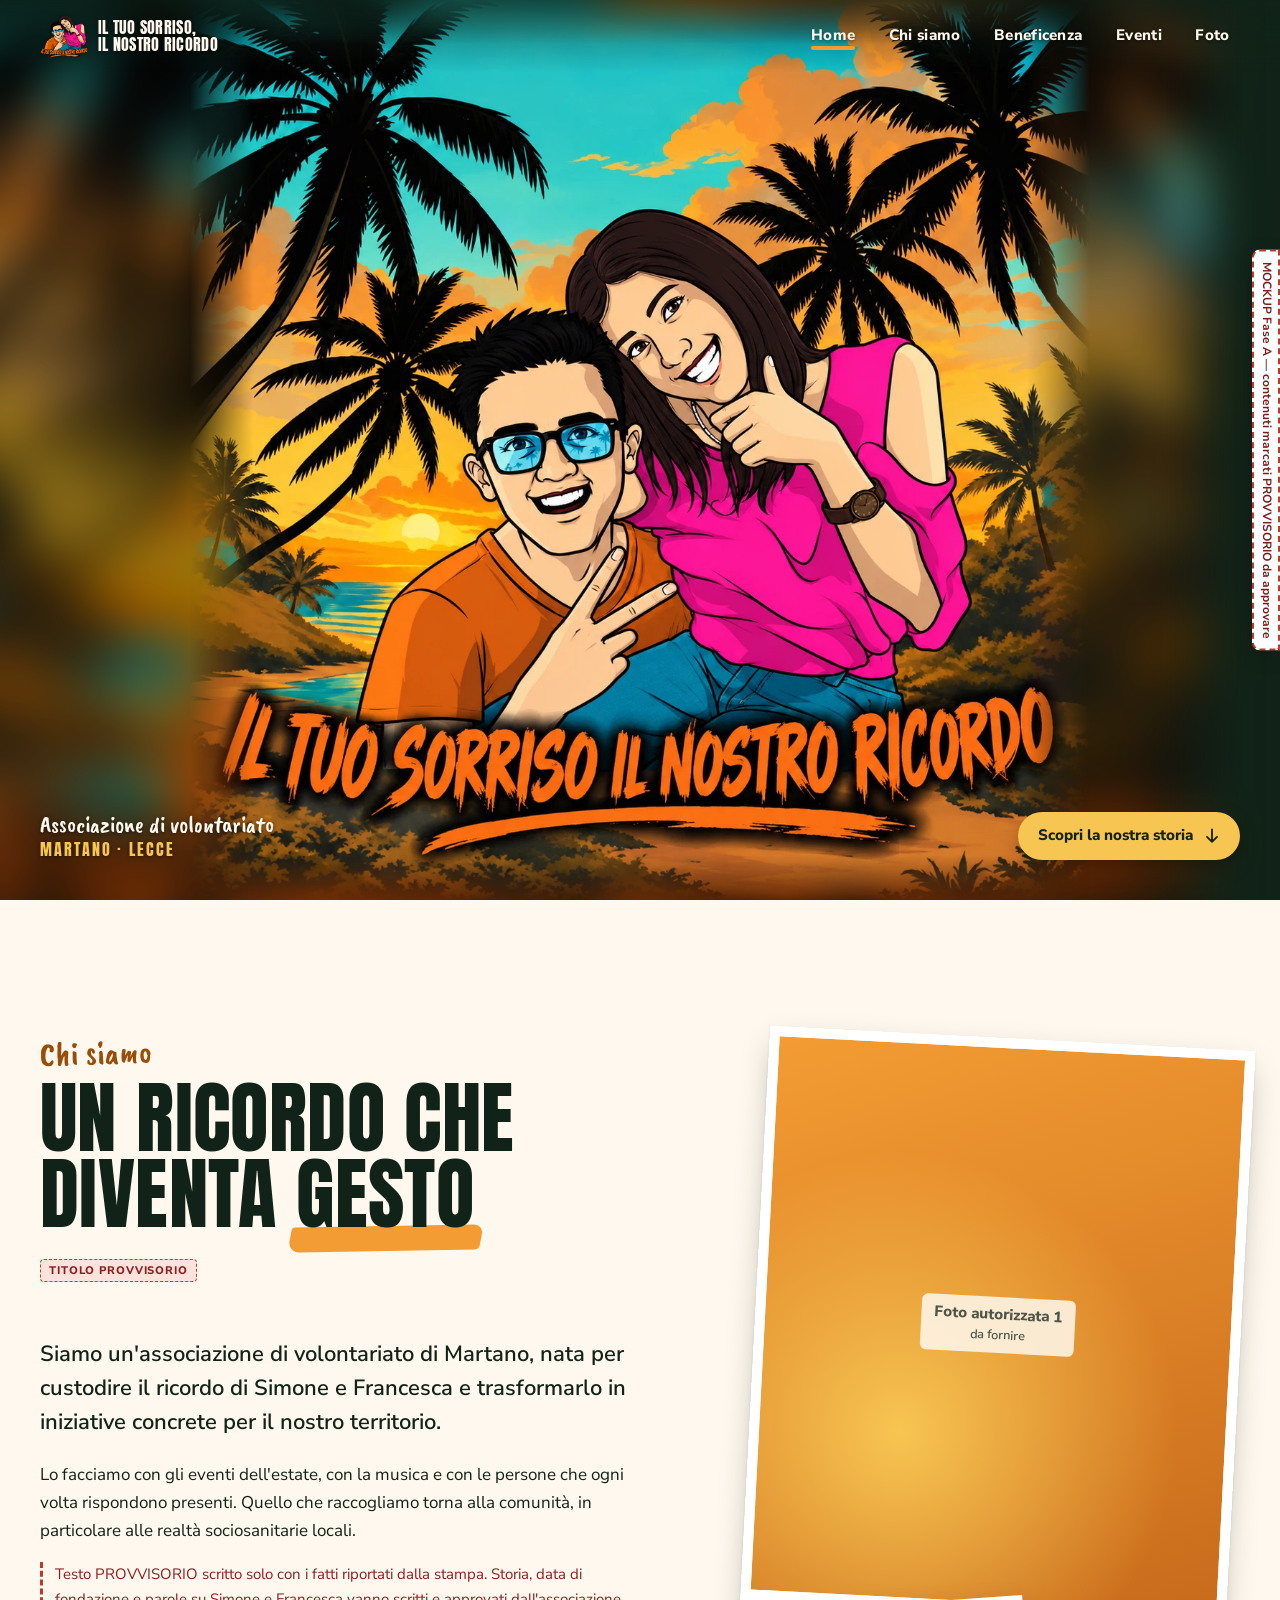
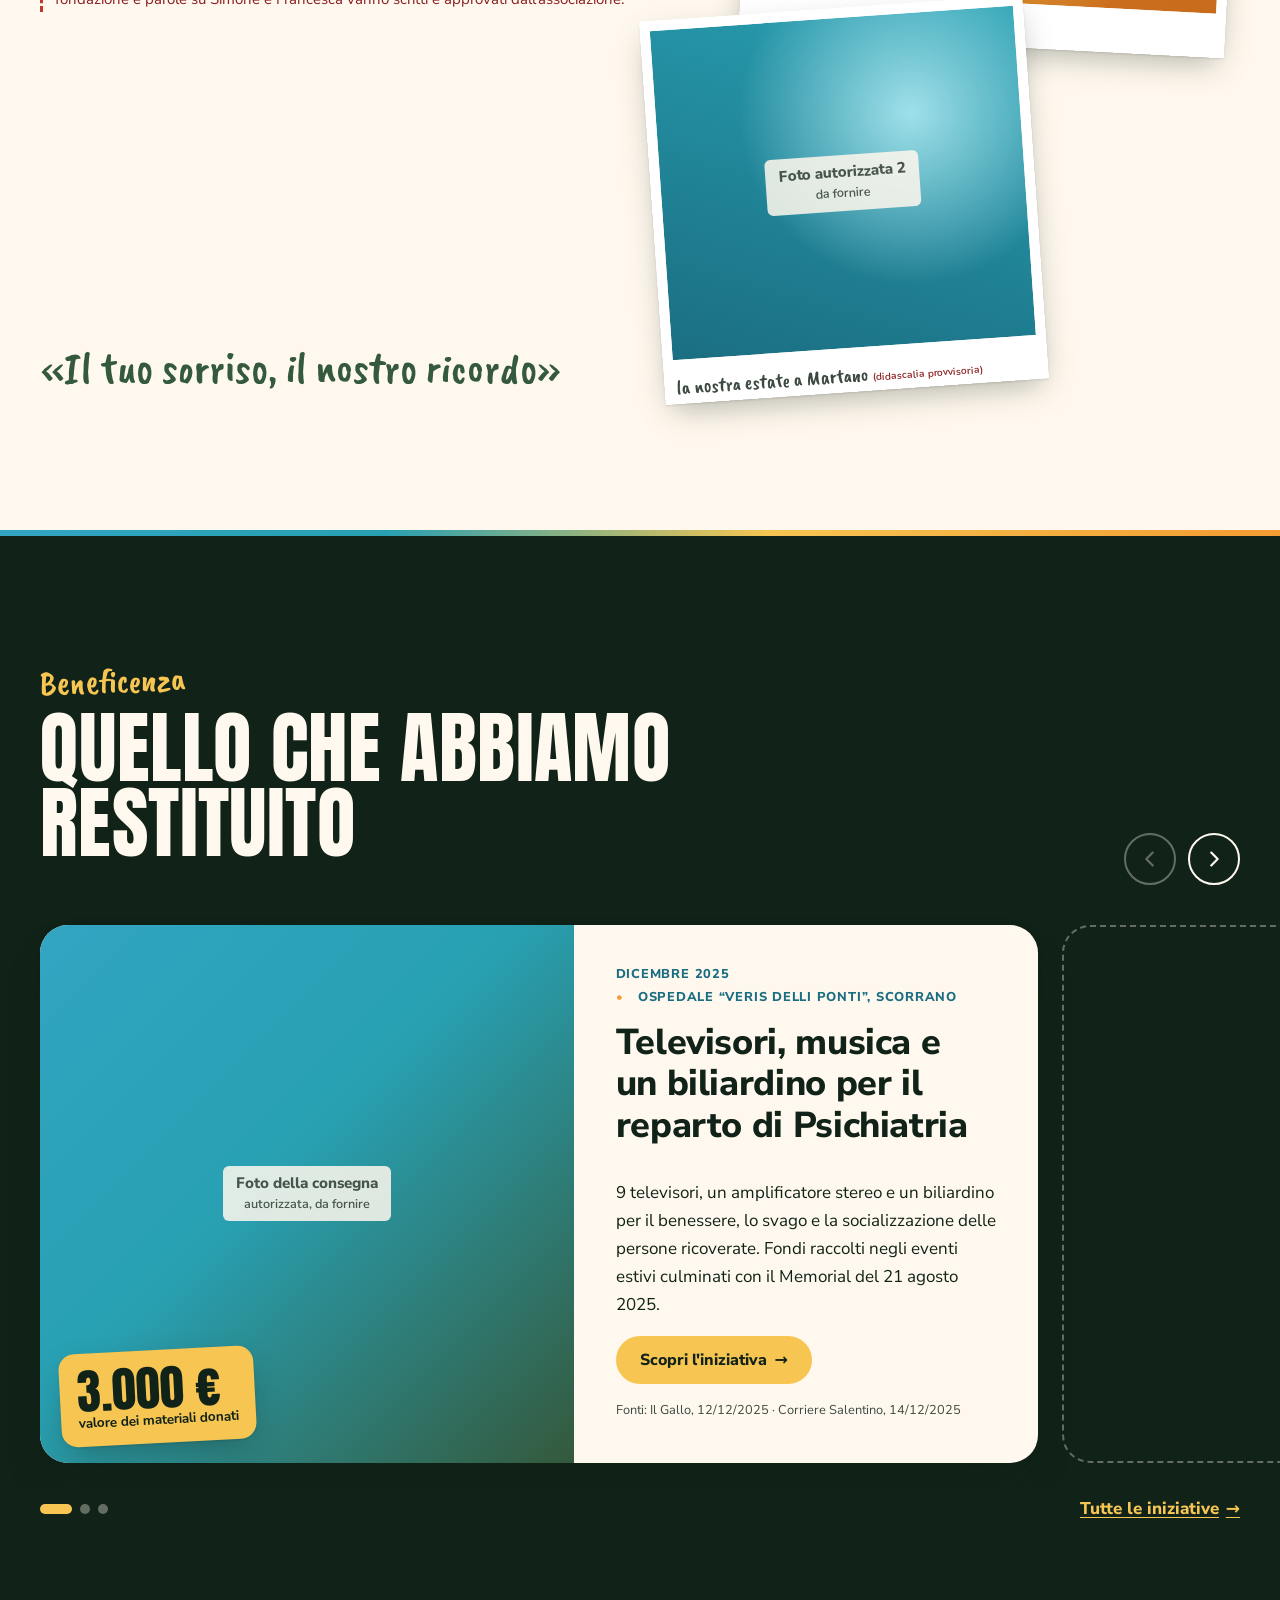
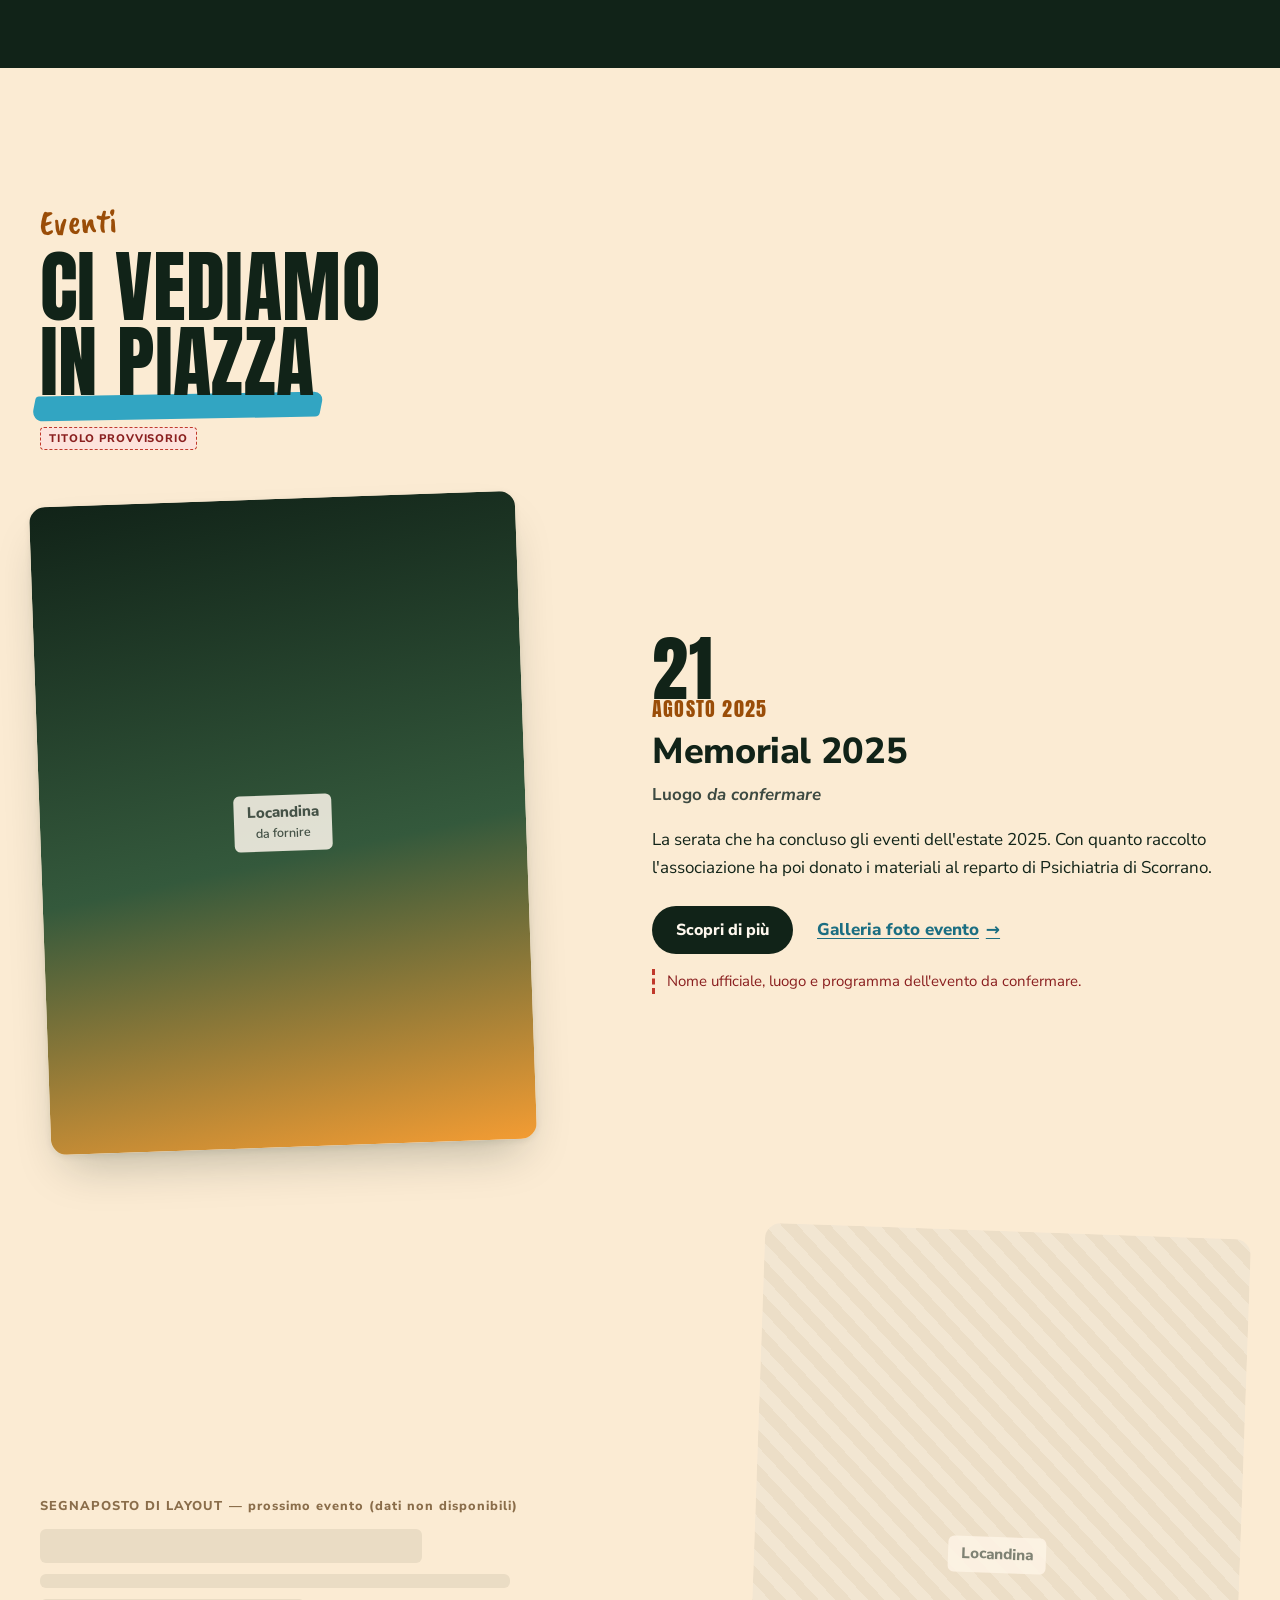
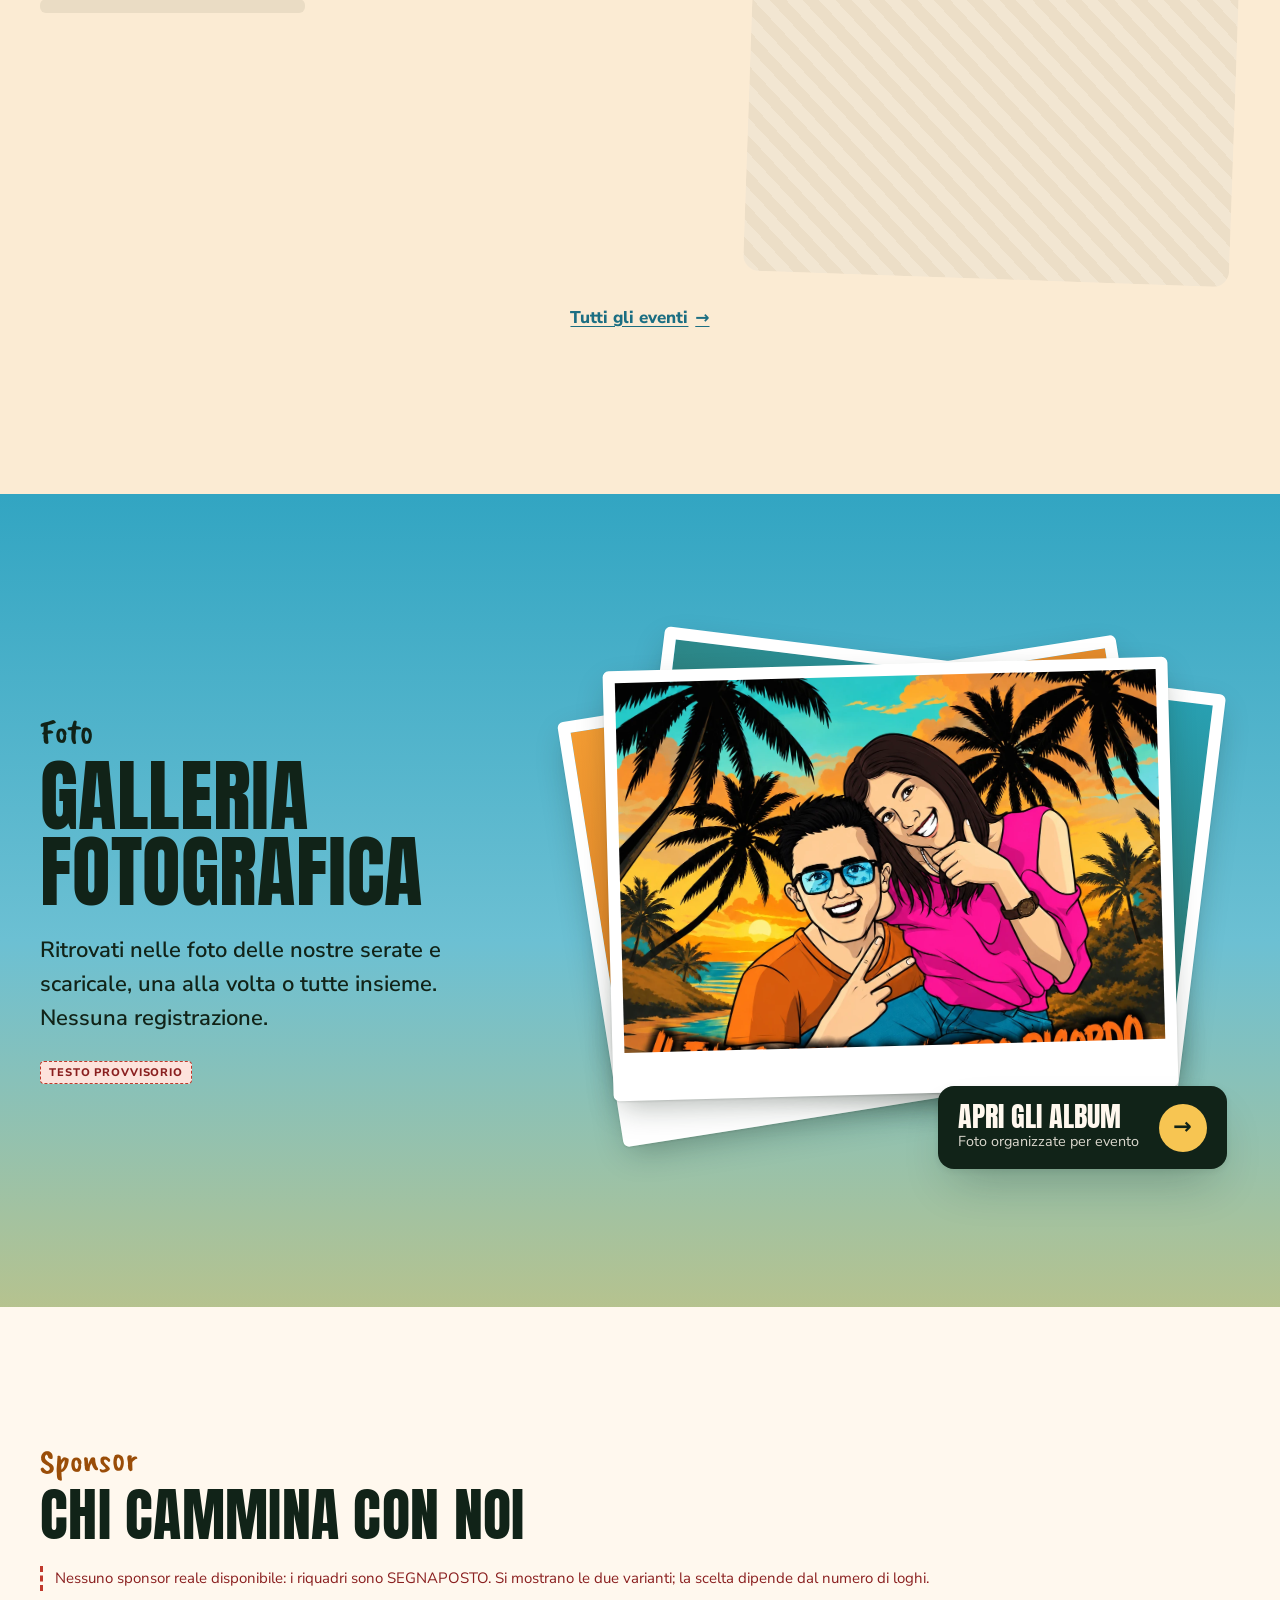
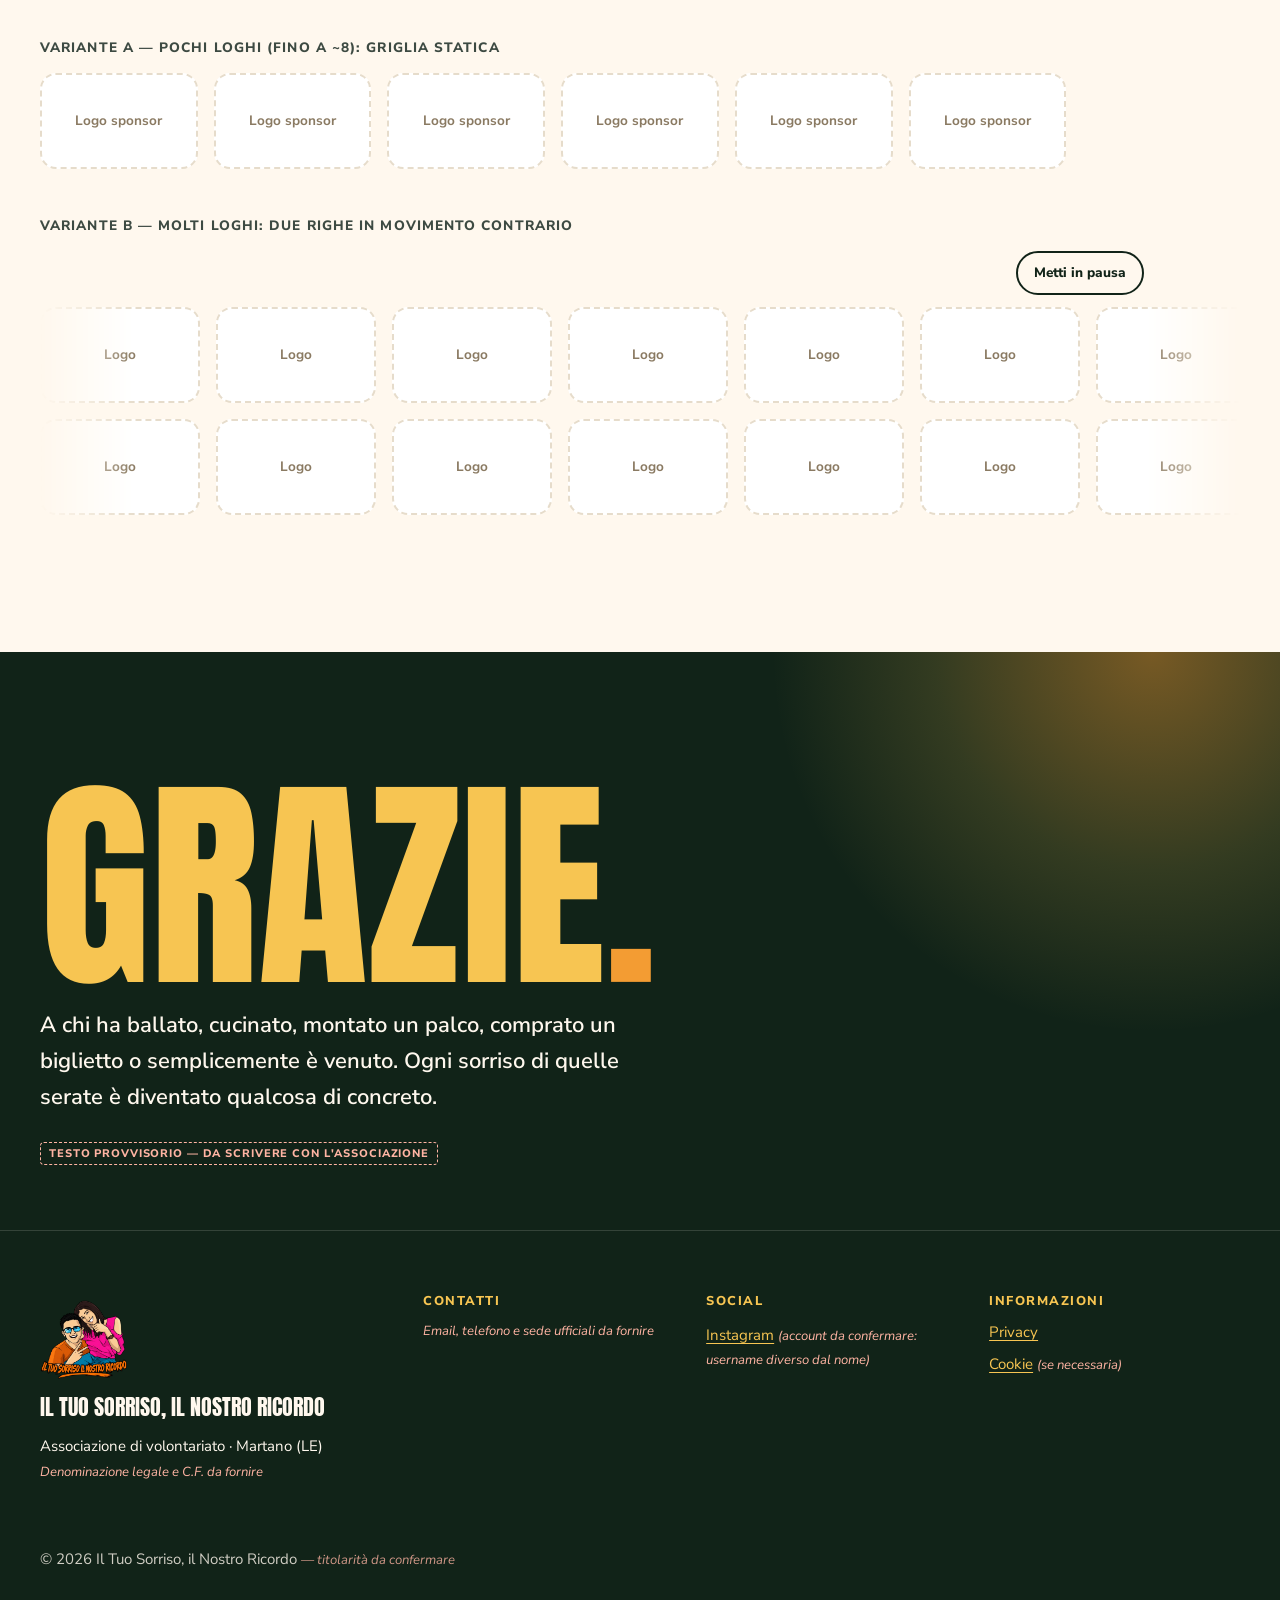
==== design/mockup/index.html @ e07dc228 "Fase A: specifiche, design system e mockup Home/album PRODUCT.md, DESIGN.md, analisi della Hero (all" ====
<!doctype html>
<html lang="it">
<head>
<meta charset="utf-8">
<meta name="viewport" content="width=device-width, initial-scale=1, viewport-fit=cover">
<meta name="robots" content="noindex">
<title>MOCKUP · Home — Il Tuo Sorriso, il Nostro Ricordo</title>
<link rel="preconnect" href="https://fonts.googleapis.com">
<link rel="preconnect" href="https://fonts.gstatic.com" crossorigin>
<link href="https://fonts.googleapis.com/css2?family=Anton&family=Caveat+Brush&family=Nunito+Sans:opsz,wght@6..12,400;6..12,600;6..12,800&display=swap" rel="stylesheet">
<link rel="preload" as="image" href="../assets/hero-main.webp">
<link rel="stylesheet" href="tokens.css">
<link rel="stylesheet" href="mockup.css">
</head>
<body class="home">

<a class="skip-link" href="#main">Vai al contenuto</a>
<div class="mockup-flag" role="note">MOCKUP Fase A — contenuti marcati <b>PROVVISORIO</b> da approvare</div>

<!-- ============ NAVBAR ============ -->
<header class="nav" data-state="over-hero">
  <div class="nav__inner">
    <a class="nav__logo" href="#top" aria-label="Il Tuo Sorriso, il Nostro Ricordo — torna all'inizio">
      <img src="../assets/intro-figure.webp" alt="" width="48" height="48">
      <span class="nav__name">Il Tuo Sorriso,<br>il Nostro Ricordo</span>
    </a>
    <button class="nav__toggle" aria-expanded="false" aria-controls="nav-menu">
      <span class="nav__toggle-bars" aria-hidden="true"></span><span class="nav__toggle-label">Menu</span>
    </button>
    <nav id="nav-menu" class="nav__menu" aria-label="Principale">
      <ul>
        <li><a href="#top" data-section="top">Home</a></li>
        <li><a href="#chi-siamo" data-section="chi-siamo">Chi siamo</a></li>
        <li><a href="#beneficenza" data-section="beneficenza">Beneficenza</a></li>
        <li><a href="#eventi" data-section="eventi">Eventi</a></li>
        <li><a href="#foto" data-section="foto">Foto</a></li>
      </ul>
    </nav>
  </div>
</header>

<main id="main">

<!-- ============ 1. INTRO + HERO ============ -->
<section id="top" class="hero" aria-label="Benvenuti">
  <h1 class="visually-hidden">Il Tuo Sorriso, il Nostro Ricordo — associazione di volontariato di Martano (LE)</h1>

  <!-- Scena del tramonto: rivelata dall'intro con un cerchio che si apre dal sole -->
  <div class="hero__scene">
    <img class="hero__backdrop" src="../assets/hero-main.webp" alt="" aria-hidden="true">
    <div class="hero__art">
      <img class="hero__img" src="../assets/hero-main.webp" width="1254" height="1254"
           alt="Illustrazione di Simone e Francesca sorridenti su una spiaggia al tramonto tra le palme, con la scritta Il tuo sorriso il nostro ricordo">
    </div>
  </div>

  <!-- Livello intro: stessa immagine ritagliata, divisa in due strati
       (figure / scritta) perché nei due file hanno scale diverse -->
  <div class="hero__intro" aria-hidden="true">
    <div class="hero__art hero__art--intro">
      <img class="cut cut--figures" src="../assets/intro-figure.webp" alt="">
      <img class="cut cut--title" src="../assets/intro-figure.webp" alt="">
    </div>
  </div>

  <button class="hero__skip" type="button">Salta intro</button>

  <p class="hero__place"><span>Associazione di volontariato</span> <span>Martano · Lecce</span></p>
  <a class="hero__cue" href="#chi-siamo"><span>Scopri la nostra storia</span><svg viewBox="0 0 24 24" aria-hidden="true"><path d="M12 4v15m0 0-6-6m6 6 6-6" fill="none" stroke="currentColor" stroke-width="2.2" stroke-linecap="round" stroke-linejoin="round"/></svg></a>
</section>

<!-- ============ 2. CHI SIAMO ============ -->
<section id="chi-siamo" class="section about" aria-labelledby="chi-siamo-title">
  <div class="wrap about__grid">
    <header class="about__head">
      <p class="eyebrow-hand">Chi siamo</p>
      <h2 id="chi-siamo-title" class="h2">Un ricordo che diventa <span class="mark">gesto</span></h2>
      <span class="tag-prov">Titolo PROVVISORIO</span>
    </header>

    <div class="about__text">
      <p class="lead">Siamo un'associazione di volontariato di Martano, nata per custodire il ricordo di Simone e Francesca e trasformarlo in iniziative concrete per il nostro territorio.</p>
      <p>Lo facciamo con gli eventi dell'estate, con la musica e con le persone che ogni volta rispondono presenti. Quello che raccogliamo torna alla comunità, in particolare alle realtà sociosanitarie locali.</p>
      <p class="note-prov">Testo PROVVISORIO scritto solo con i fatti riportati dalla stampa. Storia, data di fondazione e parole su Simone e Francesca vanno scritti e approvati dall'associazione.</p>
    </div>

    <figure class="about__photo about__photo--a">
      <div class="ph ph--warm" role="img" aria-label="Segnaposto fotografia"><span>Foto autorizzata 1<br><small>da fornire</small></span></div>
    </figure>
    <figure class="about__photo about__photo--b">
      <div class="ph ph--sea" role="img" aria-label="Segnaposto fotografia"><span>Foto autorizzata 2<br><small>da fornire</small></span></div>
      <figcaption class="hand-caption">la nostra estate a Martano <small>(didascalia provvisoria)</small></figcaption>
    </figure>

    <blockquote class="about__quote">
      <p>«Il tuo sorriso, il nostro ricordo»</p>
    </blockquote>
  </div>
</section>

<!-- ============ 3. BENEFICENZA ============ -->
<section id="beneficenza" class="section charity" aria-labelledby="beneficenza-title">
  <div class="wrap charity__head">
    <div>
      <p class="eyebrow-hand eyebrow-hand--gold">Beneficenza</p>
      <h2 id="beneficenza-title" class="h2">Quello che abbiamo<br>restituito</h2>
    </div>
    <div class="carousel-ctrl" aria-label="Controlli carosello">
      <button class="icon-btn" data-dir="-1" aria-controls="charity-track" aria-label="Iniziativa precedente"><svg viewBox="0 0 24 24" aria-hidden="true"><path d="M15 5l-7 7 7 7" fill="none" stroke="currentColor" stroke-width="2.4" stroke-linecap="round" stroke-linejoin="round"/></svg></button>
      <button class="icon-btn" data-dir="1" aria-controls="charity-track" aria-label="Iniziativa successiva"><svg viewBox="0 0 24 24" aria-hidden="true"><path d="M9 5l7 7-7 7" fill="none" stroke="currentColor" stroke-width="2.4" stroke-linecap="round" stroke-linejoin="round"/></svg></button>
    </div>
  </div>

  <div id="charity-track" class="carousel" role="region" aria-roledescription="carosello" aria-label="Iniziative di beneficenza" tabindex="0">
    <article class="ccard" aria-roledescription="slide" aria-label="1 di 3">
      <div class="ccard__media">
        <div class="ph ph--hospital" role="img" aria-label="Segnaposto: foto della donazione da fornire"><span>Foto della consegna<br><small>autorizzata, da fornire</small></span></div>
        <p class="ccard__stat"><b>3.000&nbsp;€</b><span>valore dei materiali donati</span></p>
      </div>
      <div class="ccard__body">
        <p class="ccard__meta"><span>Dicembre 2025</span><span>Ospedale “Veris Delli Ponti”, Scorrano</span></p>
        <h3 class="h3">Televisori, musica e un biliardino per il reparto di Psichiatria</h3>
        <p>9 televisori, un amplificatore stereo e un biliardino per il benessere, lo svago e la socializzazione delle persone ricoverate. Fondi raccolti negli eventi estivi culminati con il Memorial del 21 agosto 2025.</p>
        <a class="btn btn--gold" href="#">Scopri l'iniziativa <span aria-hidden="true">→</span></a>
        <p class="src">Fonti: Il Gallo, 12/12/2025 · Corriere Salentino, 14/12/2025</p>
      </div>
    </article>

    <article class="ccard ccard--ghost" aria-roledescription="slide" aria-label="2 di 3">
      <div class="ghost-label">SEGNAPOSTO DI LAYOUT<br><small>nessuna iniziativa reale — mostra come appare il carosello con più schede</small></div>
    </article>
    <article class="ccard ccard--ghost" aria-roledescription="slide" aria-label="3 di 3">
      <div class="ghost-label">SEGNAPOSTO DI LAYOUT</div>
    </article>
  </div>
  <div class="wrap charity__foot">
    <ol class="dots" aria-label="Posizione nel carosello"><li aria-current="true"><span class="visually-hidden">1</span></li><li><span class="visually-hidden">2</span></li><li><span class="visually-hidden">3</span></li></ol>
    <a class="link-arrow link-arrow--light" href="#">Tutte le iniziative <span aria-hidden="true">→</span></a>
  </div>
</section>

<!-- ============ 4. EVENTI ============ -->
<section id="eventi" class="section events" aria-labelledby="eventi-title">
  <div class="wrap">
    <header class="events__head">
      <p class="eyebrow-hand">Eventi</p>
      <h2 id="eventi-title" class="h2">Ci vediamo<br><span class="mark mark--sky">in piazza</span></h2>
      <span class="tag-prov">Titolo PROVVISORIO</span>
    </header>

    <ol class="timeline">
      <li class="ecard">
        <div class="ecard__poster">
          <div class="ph ph--poster" role="img" aria-label="Segnaposto: locandina del Memorial da fornire"><span>Locandina<br><small>da fornire</small></span></div>
        </div>
        <div class="ecard__body">
          <p class="ecard__date"><time datetime="2025-08-21"><b>21</b> agosto 2025</time></p>
          <h3 class="h3">Memorial 2025</h3>
          <p class="ecard__place">Luogo <em>da confermare</em></p>
          <p>La serata che ha concluso gli eventi dell'estate 2025. Con quanto raccolto l'associazione ha poi donato i materiali al reparto di Psichiatria di Scorrano.</p>
          <div class="ecard__actions">
            <a class="btn btn--ink" href="#">Scopri di più</a>
            <a class="link-arrow" href="album.html">Galleria foto evento <span aria-hidden="true">→</span></a>
          </div>
          <p class="note-prov">Nome ufficiale, luogo e programma dell'evento da confermare.</p>
        </div>
      </li>
      <li class="ecard ecard--ghost">
        <div class="ecard__poster"><div class="ph ph--poster2"><span>Locandina</span></div></div>
        <div class="ecard__body">
          <p class="ghost-inline">SEGNAPOSTO DI LAYOUT — prossimo evento (dati non disponibili)</p>
          <div class="sk sk--l"></div><div class="sk"></div><div class="sk sk--s"></div>
        </div>
      </li>
    </ol>
    <p class="center"><a class="link-arrow" href="#">Tutti gli eventi <span aria-hidden="true">→</span></a></p>
  </div>
</section>

<!-- ============ 5. FOTO ============ -->
<section id="foto" class="section photos" aria-labelledby="foto-title">
  <div class="wrap photos__grid">
    <div class="photos__text">
      <p class="eyebrow-hand">Foto</p>
      <h2 id="foto-title" class="h2">Galleria<br>fotografica</h2>
      <p class="lead">Ritrovati nelle foto delle nostre serate e scaricale, una alla volta o tutte insieme. Nessuna registrazione.</p>
      <span class="tag-prov">Testo PROVVISORIO</span>
    </div>
    <a class="stack" href="album.html">
      <span class="stack__photo stack__photo--3" aria-hidden="true"></span>
      <span class="stack__photo stack__photo--2" aria-hidden="true"></span>
      <span class="stack__photo stack__photo--1" aria-hidden="true"><span class="stack__img"></span></span>
      <span class="stack__label">
        <span class="stack__title">Apri gli album</span>
        <span class="stack__sub">Foto organizzate per evento</span>
        <span class="stack__go" aria-hidden="true">→</span>
      </span>
    </a>
  </div>
</section>

<!-- ============ 6. SPONSOR ============ -->
<section id="sponsor" class="section sponsors" aria-labelledby="sponsor-title">
  <div class="wrap">
    <p class="eyebrow-hand">Sponsor</p>
    <h2 id="sponsor-title" class="h2 h2--sm">Chi cammina con noi</h2>
    <p class="note-prov">Nessuno sponsor reale disponibile: i riquadri sono SEGNAPOSTO. Si mostrano le due varianti; la scelta dipende dal numero di loghi.</p>

    <h3 class="variant-title">Variante A — pochi loghi (fino a ~8): griglia statica</h3>
    <ul class="logo-grid">
      <li><span class="logo-ph">Logo sponsor</span></li><li><span class="logo-ph">Logo sponsor</span></li>
      <li><span class="logo-ph">Logo sponsor</span></li><li><span class="logo-ph">Logo sponsor</span></li>
      <li><span class="logo-ph">Logo sponsor</span></li><li><span class="logo-ph">Logo sponsor</span></li>
    </ul>

    <h3 class="variant-title">Variante B — molti loghi: due righe in movimento contrario</h3>
    <div class="marquee" data-paused="false">
      <button class="marquee__pause" type="button" aria-pressed="false">Metti in pausa</button>
      <ul class="visually-hidden" aria-label="Elenco sponsor"><li>(elenco testuale degli sponsor, letto dagli screen reader una sola volta)</li></ul>
      <div class="marquee__row" aria-hidden="true"><div class="marquee__track">
        <span class="logo-ph">Logo</span><span class="logo-ph">Logo</span><span class="logo-ph">Logo</span><span class="logo-ph">Logo</span><span class="logo-ph">Logo</span><span class="logo-ph">Logo</span><span class="logo-ph">Logo</span><span class="logo-ph">Logo</span>
        <span class="logo-ph">Logo</span><span class="logo-ph">Logo</span><span class="logo-ph">Logo</span><span class="logo-ph">Logo</span><span class="logo-ph">Logo</span><span class="logo-ph">Logo</span><span class="logo-ph">Logo</span><span class="logo-ph">Logo</span>
      </div></div>
      <div class="marquee__row marquee__row--rev" aria-hidden="true"><div class="marquee__track">
        <span class="logo-ph">Logo</span><span class="logo-ph">Logo</span><span class="logo-ph">Logo</span><span class="logo-ph">Logo</span><span class="logo-ph">Logo</span><span class="logo-ph">Logo</span><span class="logo-ph">Logo</span><span class="logo-ph">Logo</span>
        <span class="logo-ph">Logo</span><span class="logo-ph">Logo</span><span class="logo-ph">Logo</span><span class="logo-ph">Logo</span><span class="logo-ph">Logo</span><span class="logo-ph">Logo</span><span class="logo-ph">Logo</span><span class="logo-ph">Logo</span>
      </div></div>
    </div>
  </div>
</section>

<!-- ============ 7. RINGRAZIAMENTI + FOOTER ============ -->
<section id="grazie" class="thanks" aria-labelledby="grazie-title">
  <div class="wrap">
    <h2 id="grazie-title" class="thanks__title">Grazie<span class="thanks__dot">.</span></h2>
    <p class="thanks__text">A chi ha ballato, cucinato, montato un palco, comprato un biglietto o semplicemente è venuto. Ogni sorriso di quelle serate è diventato qualcosa di concreto.</p>
    <span class="tag-prov tag-prov--dark">Testo PROVVISORIO — da scrivere con l'associazione</span>
  </div>
</section>

</main>

<footer class="footer">
  <div class="wrap footer__grid">
    <div>
      <img src="../assets/intro-figure.webp" alt="" width="88" height="88" class="footer__logo">
      <p class="footer__name">Il Tuo Sorriso, il Nostro Ricordo</p>
      <p class="footer__small">Associazione di volontariato · Martano (LE)<br><span class="tbd">Denominazione legale e C.F. da fornire</span></p>
    </div>
    <div>
      <h3 class="footer__h">Contatti</h3>
      <p class="tbd">Email, telefono e sede ufficiali da fornire</p>
    </div>
    <div>
      <h3 class="footer__h">Social</h3>
      <p><a href="https://www.instagram.com/ilvostrosorrisoilnostroricordo/" rel="noopener">Instagram</a> <span class="tbd">(account da confermare: username diverso dal nome)</span></p>
    </div>
    <div>
      <h3 class="footer__h">Informazioni</h3>
      <ul class="footer__links"><li><a href="#">Privacy</a></li><li><a href="#">Cookie</a> <span class="tbd">(se necessaria)</span></li></ul>
    </div>
  </div>
  <p class="wrap footer__copy">© 2026 Il Tuo Sorriso, il Nostro Ricordo <span class="tbd">— titolarità da confermare</span></p>
</footer>

<script src="mockup.js"></script>
</body>
</html>
---- design/mockup/tokens.css ----
/* =========================================================
   MOCKUP — design token (Fase A, non codice di produzione)
   Sorgente: palette fornita dal committente (6 HEX invariati)
   + colori derivati per testo/sfondi con contrasto verificato.
   ========================================================= */
:root {
  /* Palette originale — NON modificare */
  --c-sky: #32A5C2;
  --c-sunset: #F39C33;
  --c-gold: #F7C552;
  --c-palm: #112318;
  --c-hill: #34593C;
  --c-sea: #28A0B2;

  /* Derivati (contrasti misurati, vedi docs/DESIGN.md) */
  --c-cream: #FFF8EE;        /* sfondo principale */
  --c-sand: #FBEBD3;         /* sfondo sezioni calme alternate */
  --c-ink: #112318;          /* testo principale = palm, 15.6:1 su cream */
  --c-ink-soft: #3D4A42;     /* testo secondario, 8.8:1 su cream */
  --c-sunset-text: #9A4D08;  /* arancio per testo/link su chiaro, 5.8:1 */
  --c-sea-text: #1B6E82;     /* turchese per testo/link su chiaro, 5.5:1 */
  --c-on-dark: #FFF8EE;      /* testo su palm, 15.6:1 */
  --c-placeholder: #E6DCCB;

  /* Tipografia (Google Fonts, licenza OFL — da confermare) */
  --f-display: "Anton", "Impact", "Arial Narrow", sans-serif;
  --f-body: "Nunito Sans", system-ui, -apple-system, "Segoe UI", sans-serif;
  --f-hand: "Caveat Brush", "Comic Sans MS", cursive;

  /* Scala fluida */
  --fs-hero: clamp(3rem, 2rem + 6vw, 7.5rem);
  --fs-h2: clamp(2.5rem, 1.6rem + 4.2vw, 5.5rem);
  --fs-h3: clamp(1.5rem, 1.2rem + 1.4vw, 2.25rem);
  --fs-lead: clamp(1.125rem, 1rem + .5vw, 1.375rem);
  --fs-body: 1.0625rem;
  --fs-small: .9375rem;
  --fs-hand: clamp(1.5rem, 1.2rem + 1.2vw, 2.25rem);

  /* Spaziatura (base 4px) */
  --s-1: .25rem; --s-2: .5rem; --s-3: .75rem; --s-4: 1rem; --s-5: 1.5rem;
  --s-6: 2rem; --s-7: 3rem; --s-8: 4rem; --s-9: 6rem; --s-10: 8rem;
  --gutter: clamp(1rem, .5rem + 2.5vw, 3rem);
  --section-y: clamp(4.5rem, 3rem + 7vw, 10rem);
  --maxw: 1280px;

  /* Forma ed elevazione */
  --r-sm: 8px; --r-md: 16px; --r-lg: 28px; --r-pill: 999px;
  --shadow-photo: 0 1px 2px rgba(17,35,24,.12), 0 12px 32px -8px rgba(17,35,24,.35);
  --shadow-card: 0 2px 6px rgba(17,35,24,.08), 0 24px 48px -16px rgba(17,35,24,.28);

  /* Motion */
  --ease-out: cubic-bezier(.22, 1, .36, 1);
  --ease-in-out: cubic-bezier(.65, 0, .35, 1);
  --d-fast: 160ms; --d-base: 280ms; --d-slow: 600ms;

  --nav-h: 72px;
  --focus: 3px solid var(--c-sea-text);
}
@media (prefers-reduced-motion: reduce) {
  :root { --d-fast: 0ms; --d-base: 0ms; --d-slow: 0ms; }
}
---- design/mockup/mockup.css ----
/* =========================================================
   MOCKUP Fase A — stili della Home e della pagina album.
   Prototipo isolato per la revisione grafica: NON è il codice
   dell'applicazione (React) che verrà scritto in Fase B.
   ========================================================= */
*, *::before, *::after { box-sizing: border-box; }
html { scroll-behavior: smooth; scroll-padding-top: calc(var(--nav-h) + 8px); -webkit-text-size-adjust: 100%; }
@media (prefers-reduced-motion: reduce) { html { scroll-behavior: auto; } }
body {
  margin: 0; background: var(--c-cream); color: var(--c-ink);
  font: 400 var(--fs-body)/1.65 var(--f-body);
  -webkit-font-smoothing: antialiased; text-rendering: optimizeLegibility;
  overflow-x: clip;
}
img { display: block; max-width: 100%; }
a { color: var(--c-sea-text); text-underline-offset: .2em; }
:focus-visible { outline: var(--focus); outline-offset: 3px; border-radius: 4px; }
.charity :focus-visible, .thanks :focus-visible, .footer :focus-visible, .nav[data-state="over-hero"] :focus-visible, .nav__menu.is-open :focus-visible { outline-color: var(--c-gold); }

.visually-hidden { position: absolute !important; width: 1px; height: 1px; overflow: hidden; clip: rect(0 0 0 0); white-space: nowrap; }
.skip-link { position: absolute; left: 1rem; top: -100px; z-index: 100; background: var(--c-palm); color: var(--c-cream); padding: .75rem 1rem; border-radius: var(--r-sm); }
.skip-link:focus { top: 1rem; }
.wrap { width: 100%; max-width: var(--maxw); margin-inline: auto; padding-inline: var(--gutter); }
.section { padding-block: var(--section-y); position: relative; }
.center { text-align: center; }

/* Etichette di mockup */
.mockup-flag { position: fixed; z-index: 90; right: 0; top: 50%; transform: translateY(-50%); writing-mode: vertical-rl; border-radius: 8px 0 0 8px !important; padding: 10px 4px !important; background: #fff; color: #7a1d1d; border: 2px dashed #c0392b; font: 700 12px/1.3 var(--f-body); padding: 6px 12px; border-radius: 999px; box-shadow: 0 6px 20px rgba(0,0,0,.18); pointer-events: none; max-width: calc(100% - 24px); text-align: center; }
.tag-prov { display: inline-block; font: 800 11px/1 var(--f-body); letter-spacing: .08em; text-transform: uppercase; color: #8a1f1f; background: #fde3dc; border: 1px dashed #c0392b; padding: 5px 8px; border-radius: 4px; }
.tag-prov--dark { background: transparent; color: #ffb4a3; border-color: #ffb4a3; }
.note-prov { font-size: var(--fs-small); color: #8a1f1f; border-left: 3px dashed #c0392b; padding-left: .75rem; }
.tbd { color: #b5523a; font-style: italic; font-size: .875em; }
.footer .tbd { color: #ffb4a3; }

/* Tipografia */
.h2 { font: 400 var(--fs-h2)/.95 var(--f-display); text-transform: uppercase; letter-spacing: .005em; margin: 0 0 var(--s-5); text-wrap: balance; }
.h2--sm { font-size: clamp(2rem, 1.4rem + 2.8vw, 3.75rem); }
.h3 { font: 800 var(--fs-h3)/1.15 var(--f-body); margin: 0 0 var(--s-4); text-wrap: balance; letter-spacing: -.01em; }
.lead { font-size: var(--fs-lead); line-height: 1.55; font-weight: 600; }
.eyebrow-hand { font: 400 var(--fs-hand)/1 var(--f-hand); color: var(--c-sunset-text); margin: 0 0 var(--s-2); transform: rotate(-2deg); transform-origin: left; }
.eyebrow-hand--gold { color: var(--c-gold); }
.mark { position: relative; white-space: nowrap; z-index: 0; }
.mark::after { content: ""; position: absolute; z-index: -1; left: -.08em; right: -.08em; bottom: .02em; height: .32em; background: var(--c-sunset); border-radius: 3px 10px 4px 12px; transform: skewX(-12deg) rotate(-1deg); }
.mark--sky::after { background: var(--c-sky); }

/* Bottoni */
.btn { display: inline-flex; align-items: center; gap: .5em; min-height: 48px; padding: .75rem 1.375rem; border-radius: var(--r-pill); font: 800 1rem/1 var(--f-body); text-decoration: none; border: 2px solid transparent; transition: transform var(--d-fast) var(--ease-out), background-color var(--d-fast); }
.btn:hover { transform: translateY(-2px); }
.btn:active { transform: translateY(0) scale(.98); }
.btn--gold { background: var(--c-gold); color: var(--c-palm); }
.btn--gold:hover { background: #ffd36e; }
.btn--ink { background: var(--c-palm); color: var(--c-cream); }
.btn--ink:hover { background: var(--c-hill); }
.link-arrow { font-weight: 800; color: var(--c-sea-text); display: inline-flex; gap: .4em; align-items: center; min-height: 44px; }
.link-arrow span { transition: transform var(--d-fast) var(--ease-out); }
.link-arrow:hover span { transform: translateX(4px); }
.link-arrow--light { color: var(--c-gold); }
.icon-btn { width: 52px; height: 52px; border-radius: 50%; border: 2px solid currentColor; background: transparent; color: inherit; display: grid; place-items: center; cursor: pointer; transition: background-color var(--d-fast), color var(--d-fast), transform var(--d-fast) var(--ease-out); }
.icon-btn svg { width: 22px; height: 22px; }
.icon-btn:hover:not(:disabled) { background: var(--c-gold); color: var(--c-palm); border-color: var(--c-gold); }
.icon-btn:active:not(:disabled) { transform: scale(.94); }
.icon-btn:disabled { opacity: .35; cursor: default; }

/* Segnaposto fotografici */
.ph { width: 100%; height: 100%; display: grid; place-items: center; text-align: center; color: rgba(17,35,24,.75); font: 800 .95rem/1.3 var(--f-body); position: relative; overflow: hidden; }
.ph span { background: rgba(255,248,238,.85); padding: .5rem .8rem; border-radius: 6px; }
.ph small { font-weight: 600; }
.ph--warm { background: radial-gradient(circle at 30% 70%, #F7C552, transparent 55%), linear-gradient(160deg, #F39C33, #c86b1c); }
.ph--sea { background: radial-gradient(circle at 70% 30%, #9fe0ea, transparent 50%), linear-gradient(200deg, #28A0B2, #1B6E82); }
.ph--hospital { background: linear-gradient(135deg, #32A5C2 0%, #28A0B2 45%, #34593C 100%); }
.ph--poster { background: linear-gradient(170deg, #112318 0%, #34593C 55%, #F39C33 100%); }
.ph--poster2 { background: repeating-linear-gradient(45deg, #efe4d2 0 12px, #e7d9c3 12px 24px); }

/* ================= NAVBAR ================= */
.nav { position: fixed; inset: 0 0 auto 0; z-index: 50; height: var(--nav-h); color: var(--c-cream); transition: background-color var(--d-base), color var(--d-base), box-shadow var(--d-base), opacity var(--d-slow); }
.nav__inner { height: 100%; max-width: 1440px; margin-inline: auto; padding-inline: var(--gutter); display: flex; align-items: center; justify-content: space-between; gap: 1rem; }
.nav[data-state="over-hero"] { background: linear-gradient(to bottom, rgba(17,35,24,.55), rgba(17,35,24,0)); text-shadow: 0 1px 3px rgba(0,0,0,.45); }
.nav[data-state="solid"] { background: rgba(255,248,238,.93); color: var(--c-ink); box-shadow: 0 1px 0 rgba(17,35,24,.1), 0 8px 24px -12px rgba(17,35,24,.3); }
@supports (backdrop-filter: blur(1px)) or (-webkit-backdrop-filter: blur(1px)) {
  .nav[data-state="solid"] { background: rgba(255,248,238,.82); -webkit-backdrop-filter: saturate(1.4) blur(14px); backdrop-filter: saturate(1.4) blur(14px); }
}
body.intro-running .nav { opacity: 0; pointer-events: none; }
.nav__logo { display: flex; align-items: center; gap: .6rem; color: inherit; text-decoration: none; }
.nav__logo img { width: 48px; height: 48px; filter: drop-shadow(0 1px 2px rgba(0,0,0,.3)); }
.nav__name { font: 400 1rem/1.05 var(--f-display); text-transform: uppercase; letter-spacing: .02em; }
.nav__menu ul { list-style: none; display: flex; gap: clamp(.25rem, 1vw, 1rem); margin: 0; padding: 0; }
.nav__menu a { position: relative; display: inline-flex; align-items: center; min-height: 44px; padding: 0 .65rem; color: inherit; text-decoration: none; font: 800 .95rem/1 var(--f-body); letter-spacing: .02em; }
.nav__menu a::after { content: ""; position: absolute; left: .65rem; right: .65rem; bottom: 8px; height: 4px; border-radius: 4px; background: var(--c-sunset); transform: scaleX(0); transform-origin: left; transition: transform var(--d-base) var(--ease-out); }
.nav__menu a:hover::after { transform: scaleX(.4); }
.nav__menu a[aria-current="true"]::after { transform: scaleX(1); }
.nav__toggle { display: none; }

@media (max-width: 860px) {
  .nav__name { font-size: .9rem; }
  .nav__toggle { display: inline-flex; align-items: center; gap: .5rem; min-height: 48px; padding: 0 .9rem; border-radius: var(--r-pill); border: 2px solid currentColor; background: transparent; color: inherit; font: 800 .95rem/1 var(--f-body); cursor: pointer; position: relative; z-index: 2; }
  .nav__toggle-bars, .nav__toggle-bars::before { display: block; width: 18px; height: 2px; background: currentColor; border-radius: 2px; position: relative; transition: transform var(--d-base) var(--ease-out); }
  .nav__toggle-bars::before { content: ""; position: absolute; top: 6px; }
  .nav__toggle-bars { transform: translateY(-3px); }
  .nav__toggle[aria-expanded="true"] .nav__toggle-bars { transform: rotate(45deg); }
  .nav__toggle[aria-expanded="true"] .nav__toggle-bars::before { transform: translateY(-6px) rotate(-90deg); }
  .nav__menu { position: fixed; inset: 0; background: var(--c-palm); color: var(--c-cream); padding: calc(var(--nav-h) + 2rem) var(--gutter) 2rem; display: flex; flex-direction: column; justify-content: center; visibility: hidden; opacity: 0; transition: opacity var(--d-base), visibility 0s var(--d-base); text-shadow: none; }
  .nav__menu.is-open { visibility: visible; opacity: 1; transition: opacity var(--d-base); }
  .nav__menu ul { flex-direction: column; gap: .25rem; }
  .nav__menu a { font: 400 clamp(2.5rem, 12vw, 3.5rem)/1.1 var(--f-display); text-transform: uppercase; min-height: 56px; padding: 0; }
  .nav__menu a::after { left: 0; right: auto; width: 2.5rem; bottom: 4px; }
  .nav:has(.nav__menu.is-open) { color: var(--c-cream); background: transparent; box-shadow: none; -webkit-backdrop-filter: none; backdrop-filter: none; }
}

/* ================= HERO + INTRO ================= */
.hero { position: relative; height: 100vh; height: 100svh; min-height: 520px; overflow: hidden; background: var(--c-cream); isolation: isolate; }
.hero__scene { position: absolute; inset: 0; background: var(--c-palm); clip-path: circle(var(--reveal, 150%) at var(--sun-x, 50%) var(--sun-y, 50%)); }
.hero__backdrop { position: absolute; inset: -6%; width: 112%; height: 112%; object-fit: cover; filter: blur(26px) saturate(1.1) brightness(.6); transform: translateZ(0); }
/* Quadrato dell'illustrazione: stessa geometria per scena e intro */
.hero__art { position: absolute; aspect-ratio: 1; width: min(100svh, 100vw); left: 50%; top: 50%; transform: translate(-50%, -50%); }
.hero__img { width: 100%; height: 100%;
  -webkit-mask: linear-gradient(to right, transparent, #000 7%, #000 93%, transparent), linear-gradient(to bottom, transparent, #000 5%, #000 95%, transparent);
  -webkit-mask-composite: source-in; mask: linear-gradient(to right, transparent, #000 7%, #000 93%, transparent) intersect, linear-gradient(to bottom, transparent, #000 5%, #000 95%, transparent); }
.hero__intro { position: absolute; inset: 0; pointer-events: none; }
.cut { position: absolute; inset: 0; width: 100%; height: 100%; transform-origin: 0 0; will-change: transform, opacity; }
/* Trasformazioni misurate (SIFT + RANSAC) dall'intro all'illustrazione principale */
.cut--figures { clip-path: inset(0 0 25.5% 0); --to: translate(10.774%, 18.158%) scale(.7944); }
.cut--title   { clip-path: inset(74.5% 0 0 0); --to: translate(2.504%, 5.191%) scale(.9543); }
.hero.is-done .hero__intro { display: none; }

.hero__skip { position: absolute; z-index: 5; right: var(--gutter); bottom: calc(var(--gutter) + env(safe-area-inset-bottom)); min-height: 44px; padding: .5rem 1rem; border-radius: var(--r-pill); border: 2px solid var(--c-palm); background: rgba(255,248,238,.9); color: var(--c-palm); font: 800 .9rem/1 var(--f-body); cursor: pointer; }
.hero.is-done .hero__skip { display: none; }

.hero__place, .hero__cue { position: absolute; z-index: 3; color: var(--c-cream); text-shadow: 0 1px 4px rgba(0,0,0,.55); transition: opacity var(--d-slow) var(--ease-out), transform var(--d-slow) var(--ease-out); }
.hero:not(.is-done) .hero__place, .hero:not(.is-done) .hero__cue { opacity: 0; transform: translateY(12px); }
.hero__place { left: var(--gutter); bottom: var(--gutter); margin: 0; display: flex; flex-direction: column; font: 400 1.5rem/1.05 var(--f-hand); }
.hero__place span:last-child { font: 400 1rem/1.4 var(--f-display); letter-spacing: .12em; text-transform: uppercase; color: var(--c-gold); }
.hero__cue { right: var(--gutter); bottom: var(--gutter); display: inline-flex; align-items: center; gap: .6rem; min-height: 48px; padding: .5rem 1.1rem .5rem 1.25rem; border-radius: var(--r-pill); background: var(--c-gold); color: var(--c-palm); text-shadow: none; text-decoration: none; font: 800 .95rem/1 var(--f-body); box-shadow: 0 8px 24px -6px rgba(0,0,0,.45); }
.hero__cue svg { width: 20px; height: 20px; animation: cue 2.4s var(--ease-in-out) infinite; }
@keyframes cue { 0%, 60%, 100% { transform: translateY(0); } 30% { transform: translateY(4px); } }
@media (prefers-reduced-motion: reduce) { .hero__cue svg { animation: none; } }

/* Mobile verticale: illustrazione intera in alto (nessun taglio),
   banda scura sotto con luogo e CTA — niente fondo sfocato */
@media (max-aspect-ratio: 4/5) {
  .hero__backdrop { display: none; }
  .hero__art { width: 100vw; top: 0; transform: translateX(-50%); }
  .hero__img { -webkit-mask: linear-gradient(to bottom, #000 80%, transparent); mask: linear-gradient(to bottom, #000 80%, transparent); }
  .hero__place { top: calc(100vw + 1rem); bottom: auto; font-size: 2rem; }
  .hero__place span:last-child { font-size: 1.25rem; }
  .hero__cue { left: var(--gutter); right: var(--gutter); justify-content: center; bottom: calc(var(--gutter) + env(safe-area-inset-bottom)); }
}

/* ================= CHI SIAMO ================= */
.about { overflow: hidden; }
.about__grid { display: grid; grid-template-columns: repeat(12, minmax(0, 1fr)); column-gap: var(--s-5); row-gap: var(--s-6); align-items: start; }
.about__head { grid-column: 1 / span 7; }
.about__text { grid-column: 1 / span 6; grid-row: 2 / span 2; max-width: 38rem; }
.about__photo { margin: 0; position: relative; }
.about__photo .ph { border: 10px solid #fff; border-bottom-width: 44px; box-shadow: var(--shadow-photo); }
.about__photo--a { grid-column: 8 / span 5; grid-row: 1 / span 2; aspect-ratio: 4/5; transform: rotate(3deg); }
.about__photo--b { grid-column: 7 / span 4; grid-row: 3 / span 2; aspect-ratio: 1; transform: rotate(-4deg); margin-top: -18%; z-index: 1; }
.hand-caption { position: absolute; left: 12px; bottom: 6px; font: 400 1.25rem/1 var(--f-hand); color: var(--c-ink-soft); }
.hand-caption small { font: 600 10px var(--f-body); color: #8a1f1f; }
.about__quote { grid-column: 1 / span 6; margin: var(--s-5) 0 0; font: 400 clamp(1.75rem, 1.2rem + 2vw, 2.75rem)/1.1 var(--f-hand); color: var(--c-hill); }
.about__quote p { margin: 0; }
@media (max-width: 860px) {
  .about__grid { grid-template-columns: 1fr 1fr; }
  .about__head, .about__text, .about__quote { grid-column: 1 / -1; grid-row: auto; }
  .about__photo--a { grid-column: 1 / span 2; grid-row: auto; width: 78%; justify-self: end; }
  .about__photo--b { grid-column: 1 / span 2; grid-row: auto; width: 58%; margin-top: -22%; }
}

/* ================= BENEFICENZA ================= */
.charity { background: var(--c-palm); color: var(--c-on-dark); overflow: hidden; }
.charity::before { content: ""; position: absolute; inset: 0 0 auto 0; height: 6px; background: linear-gradient(90deg, var(--c-sky), var(--c-sea) 30%, var(--c-gold) 60%, var(--c-sunset)); }
.charity__head { display: flex; justify-content: space-between; align-items: end; gap: var(--s-5); margin-bottom: var(--s-6); }
.carousel-ctrl { display: flex; gap: .75rem; }
.carousel { display: grid; grid-auto-flow: column; grid-auto-columns: min(78vw, 1040px); gap: var(--s-5); overflow-x: auto; scroll-snap-type: x mandatory; scroll-padding-inline: max(var(--gutter), calc((100vw - var(--maxw)) / 2 + var(--gutter))); padding: var(--s-2) max(var(--gutter), calc((100vw - var(--maxw)) / 2 + var(--gutter))) var(--s-5); scrollbar-width: none; overscroll-behavior-x: contain; }
.carousel::-webkit-scrollbar { display: none; }
.ccard { scroll-snap-align: start; display: grid; grid-template-columns: 1.15fr 1fr; background: var(--c-cream); color: var(--c-ink); border-radius: var(--r-lg); overflow: hidden; min-height: 460px; box-shadow: var(--shadow-card); }
.ccard__media { position: relative; min-height: 280px; }
.ccard__stat { position: absolute; left: 1.25rem; bottom: 1.25rem; margin: 0; background: var(--c-gold); color: var(--c-palm); padding: .9rem 1.1rem; border-radius: var(--r-md); transform: rotate(-3deg); display: flex; flex-direction: column; box-shadow: var(--shadow-photo); }
.ccard__stat b { font: 400 clamp(2rem, 1.4rem + 2vw, 3rem)/1 var(--f-display); }
.ccard__stat span { font: 700 .85rem/1.2 var(--f-body); }
.ccard__body { padding: clamp(1.5rem, 1rem + 2vw, 3rem); display: flex; flex-direction: column; align-items: flex-start; }
.ccard__meta { display: flex; flex-wrap: wrap; gap: .4rem .9rem; margin: 0 0 var(--s-4); font: 800 .8rem/1.3 var(--f-body); letter-spacing: .06em; text-transform: uppercase; color: var(--c-sea-text); }
.ccard__meta span + span::before { content: "•"; margin-right: .9rem; color: var(--c-sunset); }
.ccard__body .btn { margin-top: auto; }
.src { font-size: .8rem; color: var(--c-ink-soft); margin: var(--s-4) 0 0; }
.ccard--ghost { background: transparent; border: 2px dashed rgba(255,248,238,.35); box-shadow: none; display: grid; place-items: center; grid-template-columns: 1fr; }
.ghost-label { text-align: center; font: 800 .85rem/1.5 var(--f-body); letter-spacing: .1em; color: rgba(255,248,238,.6); padding: 2rem; }
.ghost-label small { letter-spacing: 0; font-weight: 600; }
.charity__foot { display: flex; justify-content: space-between; align-items: center; gap: 1rem; }
.dots { display: flex; gap: .5rem; list-style: none; margin: 0; padding: 0; }
.dots li { width: 10px; height: 10px; border-radius: 99px; background: rgba(255,248,238,.35); transition: width var(--d-base) var(--ease-out), background-color var(--d-base); }
.dots li[aria-current="true"] { width: 32px; background: var(--c-gold); }
@media (max-width: 860px) {
  .carousel { grid-auto-columns: 86vw; gap: var(--s-4); }
  .ccard { grid-template-columns: 1fr; min-height: 0; }
  .ccard__media { aspect-ratio: 4/3; min-height: 0; }
  .carousel-ctrl .icon-btn { width: 48px; height: 48px; }
}

/* ================= EVENTI ================= */
.events { background: var(--c-sand); }
.events__head { margin-bottom: var(--s-7); }
.timeline { list-style: none; margin: 0; padding: 0; display: grid; gap: clamp(3rem, 2rem + 4vw, 6rem); position: relative; }
.ecard { display: grid; grid-template-columns: repeat(12, minmax(0, 1fr)); align-items: center; column-gap: var(--s-5); }
.ecard__poster { grid-column: 1 / span 5; aspect-ratio: 3/4; border-radius: var(--r-md); overflow: hidden; box-shadow: var(--shadow-card); transform: rotate(-2deg); transition: transform var(--d-slow) var(--ease-out); }
.ecard:hover .ecard__poster { transform: rotate(0deg) scale(1.015); }
.ecard__body { grid-column: 7 / span 6; }
.ecard:nth-child(even) .ecard__poster { grid-column: 8 / span 5; grid-row: 1; transform: rotate(2deg); }
.ecard:nth-child(even) .ecard__body { grid-column: 1 / span 6; grid-row: 1; }
.ecard__date { font: 400 1.25rem/1 var(--f-display); text-transform: uppercase; letter-spacing: .06em; color: var(--c-sunset-text); margin: 0 0 var(--s-3); }
.ecard__date b { font-weight: 400; font-size: 4.5rem; line-height: .85; display: block; color: var(--c-ink); }
.ecard__place { font-weight: 700; color: var(--c-ink-soft); margin-top: -.5rem; }
.ecard__actions { display: flex; flex-wrap: wrap; gap: .75rem 1.5rem; align-items: center; margin-top: var(--s-5); }
.ecard--ghost .ecard__poster { box-shadow: none; opacity: .7; }
.ghost-inline { font: 800 .8rem/1.4 var(--f-body); letter-spacing: .08em; color: #8a6d4a; }
.sk { height: 14px; background: #eadcc4; border-radius: 6px; margin: .7rem 0; width: 80%; }
.sk--l { height: 34px; width: 65%; } .sk--s { width: 45%; }
@media (max-width: 860px) {
  .ecard, .ecard:nth-child(even) { grid-template-columns: 1fr; row-gap: var(--s-5); }
  .ecard__poster, .ecard:nth-child(even) .ecard__poster { grid-column: 1; grid-row: 1; width: 82%; justify-self: center; }
  .ecard__body, .ecard:nth-child(even) .ecard__body { grid-column: 1; grid-row: 2; }
}

/* ================= FOTO ================= */
.photos { background: linear-gradient(180deg, var(--c-sky) 0%, #6cc0d3 55%, var(--c-gold) 140%); overflow: hidden; }
.photos .eyebrow-hand { color: var(--c-palm); }
.photos__grid { display: grid; grid-template-columns: 5fr 7fr; gap: var(--s-7); align-items: center; }
.stack { position: relative; display: block; aspect-ratio: 5/4; text-decoration: none; color: var(--c-ink); border-radius: var(--r-lg); }
.stack__photo { position: absolute; inset: 6% 10% 14% 6%; border-radius: 6px; background: #fff; padding: 12px 12px 48px; box-shadow: var(--shadow-photo); transition: transform var(--d-slow) var(--ease-out); }
.stack__photo--3 { background: linear-gradient(160deg, #F39C33, #c86b1c); transform: rotate(-9deg) translate(-4%, 2%); border: 12px solid #fff; border-bottom-width: 48px; padding: 0; }
.stack__photo--2 { background: linear-gradient(200deg, #28A0B2, #34593C); transform: rotate(7deg) translate(5%, -2%); border: 12px solid #fff; border-bottom-width: 48px; padding: 0; }
.stack__photo--1 { transform: rotate(-1.5deg); }
.stack__img { display: block; width: 100%; height: 100%; background: url("../assets/hero-main.webp") center 40% / cover; }
.stack__label { position: absolute; right: 2%; bottom: 0; background: var(--c-palm); color: var(--c-cream); border-radius: var(--r-md); padding: 1rem 1.25rem; display: grid; grid-template-columns: 1fr auto; column-gap: 1.25rem; align-items: center; box-shadow: var(--shadow-card); transition: transform var(--d-base) var(--ease-out); }
.stack__title { font: 400 1.75rem/1 var(--f-display); text-transform: uppercase; }
.stack__sub { grid-column: 1; font-size: .9rem; opacity: .85; }
.stack__go { grid-column: 2; grid-row: 1 / span 2; width: 48px; height: 48px; border-radius: 50%; background: var(--c-gold); color: var(--c-palm); display: grid; place-items: center; font: 800 1.4rem/1 var(--f-body); transition: transform var(--d-base) var(--ease-out); }
@media (hover: hover) and (pointer: fine) {
  .stack:hover .stack__photo--3 { transform: rotate(-15deg) translate(-12%, 4%); }
  .stack:hover .stack__photo--2 { transform: rotate(13deg) translate(13%, -5%); }
  .stack:hover .stack__photo--1 { transform: rotate(0deg) translateY(-3%) scale(1.02); }
  .stack:hover .stack__go { transform: translateX(4px); }
}
.stack:focus-visible { outline-offset: 8px; outline-color: var(--c-palm); }
.stack:focus-visible .stack__photo--3 { transform: rotate(-15deg) translate(-12%, 4%); }
.stack:focus-visible .stack__photo--2 { transform: rotate(13deg) translate(13%, -5%); }
.stack:active .stack__label { transform: scale(.98); }
@media (max-width: 860px) { .photos__grid { grid-template-columns: 1fr; } .stack { aspect-ratio: 1; } .stack__photo { inset: 4% 10% 22% 8%; } }

/* ================= SPONSOR ================= */
.variant-title { font: 800 .85rem/1.3 var(--f-body); letter-spacing: .08em; text-transform: uppercase; color: var(--c-ink-soft); margin: var(--s-7) 0 var(--s-4); }
.logo-grid { list-style: none; margin: 0; padding: 0; display: grid; grid-template-columns: repeat(auto-fill, minmax(150px, 1fr)); gap: var(--s-4); }
.logo-ph { display: grid; place-items: center; height: 96px; min-width: 160px; border-radius: var(--r-md); background: #fff; border: 2px dashed var(--c-placeholder); color: #8a7a62; font: 700 .85rem/1 var(--f-body); }
.logo-grid .logo-ph { min-width: 0; }
.marquee { position: relative; display: grid; gap: var(--s-4); mask: linear-gradient(90deg, transparent, #000 8%, #000 92%, transparent); -webkit-mask: linear-gradient(90deg, transparent, #000 8%, #000 92%, transparent); padding-top: 56px; }
.marquee__pause { position: absolute; top: 0; right: 8%; min-height: 44px; padding: .4rem 1rem; border-radius: var(--r-pill); border: 2px solid var(--c-ink); background: var(--c-cream); font: 800 .85rem/1 var(--f-body); cursor: pointer; color: var(--c-ink); }
.marquee__row { overflow: hidden; }
.marquee__track { display: flex; gap: var(--s-4); width: max-content; animation: marquee 40s linear infinite; }
.marquee__row--rev .marquee__track { animation-direction: reverse; }
.marquee[data-paused="true"] .marquee__track, .marquee:hover .marquee__track, .marquee:focus-within .marquee__track { animation-play-state: paused; }
@keyframes marquee { to { transform: translateX(-50%); } }
@media (prefers-reduced-motion: reduce) { .marquee__track { animation: none; flex-wrap: wrap; width: auto; } .marquee__pause { display: none; } }

/* ================= GRAZIE + FOOTER ================= */
.thanks { background: var(--c-palm); color: var(--c-on-dark); padding-block: var(--section-y) var(--s-8); position: relative; overflow: hidden; }
.thanks::after { content: ""; position: absolute; width: 60vmax; aspect-ratio: 1; right: -20vmax; top: -30vmax; border-radius: 50%; background: radial-gradient(circle, rgba(243,156,51,.45), rgba(247,197,82,.15) 40%, transparent 70%); pointer-events: none; }
.thanks__title { font: 400 clamp(5rem, 3rem + 14vw, 16rem)/.85 var(--f-display); text-transform: uppercase; margin: 0 0 var(--s-5); color: var(--c-gold); position: relative; z-index: 1; }
.thanks__dot { color: var(--c-sunset); }
.thanks__text { font-size: var(--fs-lead); max-width: 40rem; font-weight: 600; position: relative; z-index: 1; }
.footer { background: var(--c-palm); color: var(--c-on-dark); border-top: 1px solid rgba(255,248,238,.15); padding-block: var(--s-8) calc(var(--s-8) + env(safe-area-inset-bottom)); font-size: var(--fs-small); }
.footer a { color: var(--c-gold); }
.footer__grid { display: grid; grid-template-columns: 1.4fr 1fr 1fr 1fr; gap: var(--s-6); }
.footer__logo { width: 88px; height: 88px; margin-bottom: var(--s-3); }
.footer__name { font: 400 1.4rem/1.1 var(--f-display); text-transform: uppercase; margin: 0 0 .5rem; }
.footer__h { font: 800 .8rem/1 var(--f-body); letter-spacing: .12em; text-transform: uppercase; color: var(--c-gold); margin: 0 0 .75rem; }
.footer__links { list-style: none; padding: 0; margin: 0; }
.footer__links li { min-height: 32px; }
.footer__copy { margin-top: var(--s-7); opacity: .8; }
@media (max-width: 860px) { .footer__grid { grid-template-columns: 1fr 1fr; } .footer__grid > :first-child { grid-column: 1 / -1; } }
@media (max-width: 420px) { .footer__grid { grid-template-columns: 1fr; } }

/* Comparsa sezioni (solo opacity/transform, disattivata con reduced motion) */
.reveal { opacity: 0; translate: 0 24px; transition: opacity 700ms var(--ease-out), translate 700ms var(--ease-out), transform var(--d-slow) var(--ease-out); }
.reveal.is-in { opacity: 1; translate: none; }
@media (prefers-reduced-motion: reduce) { .reveal { opacity: 1; translate: none; transition: none; } }
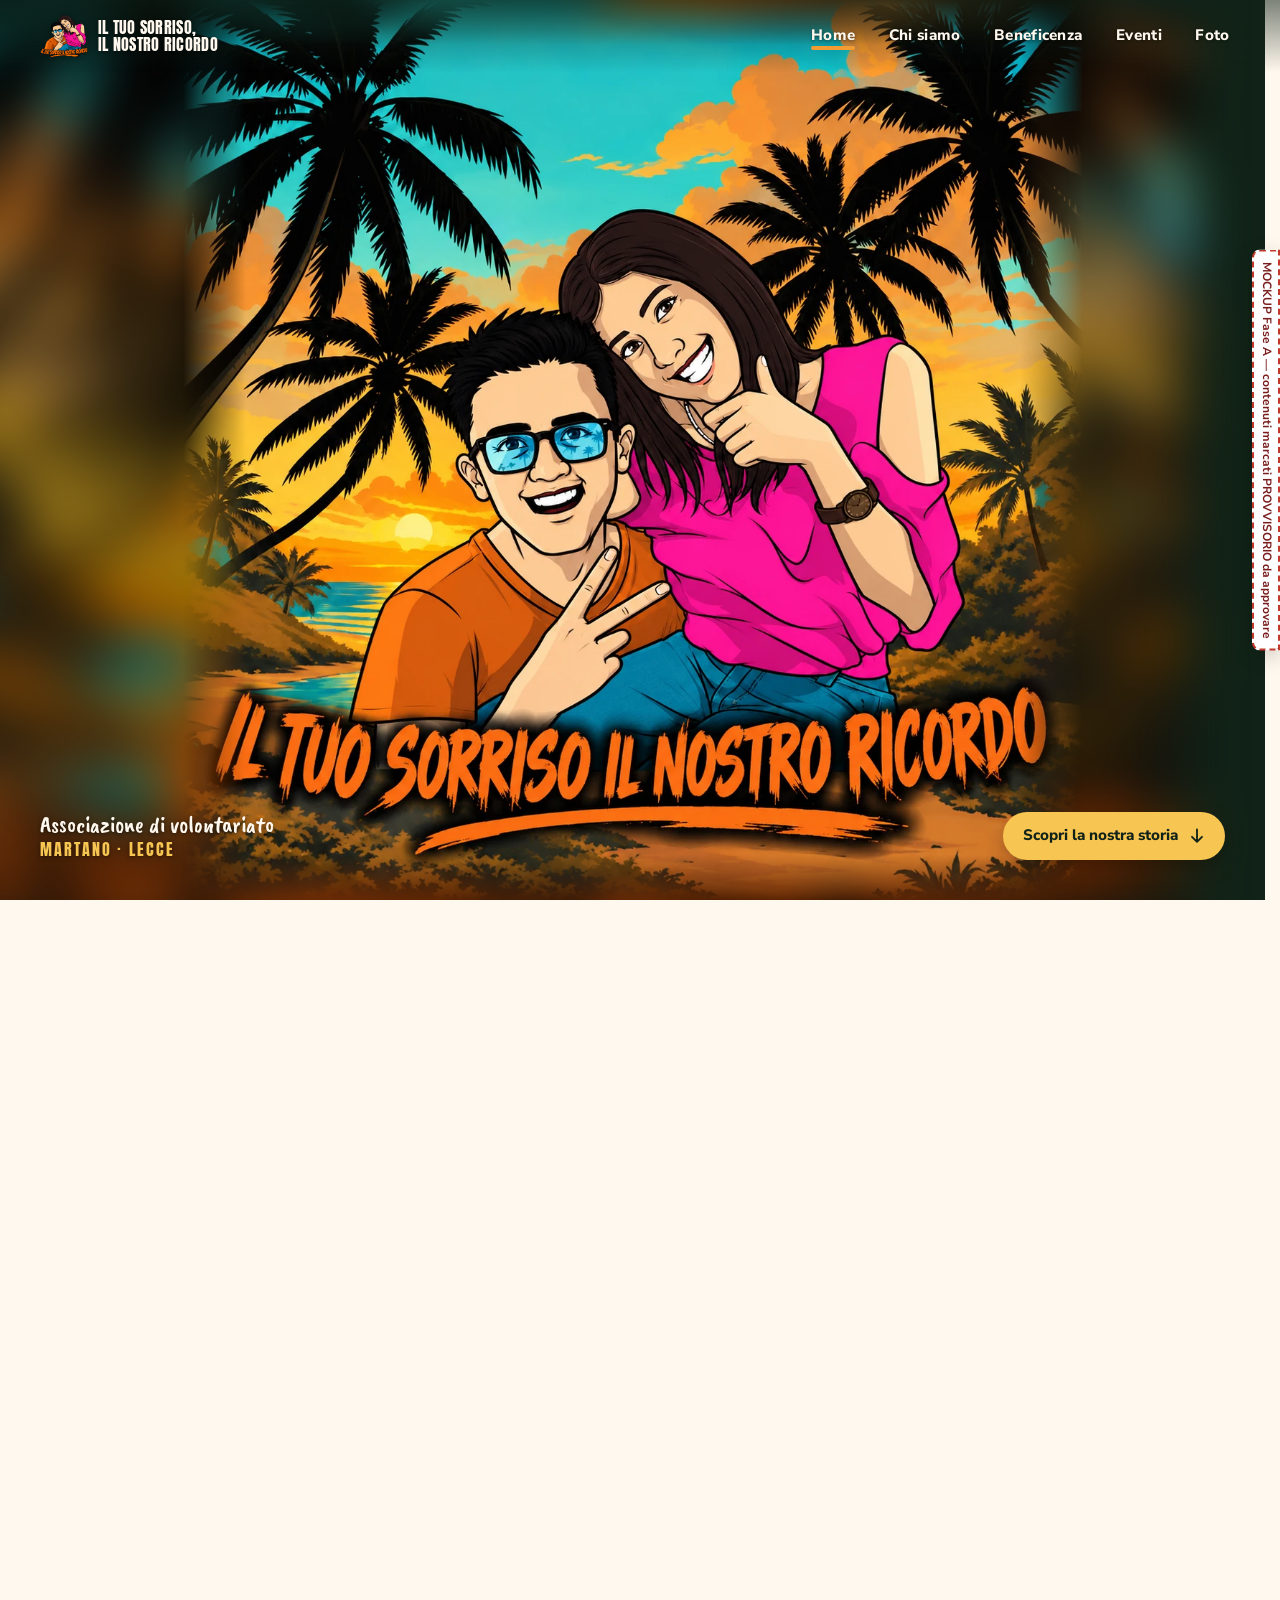
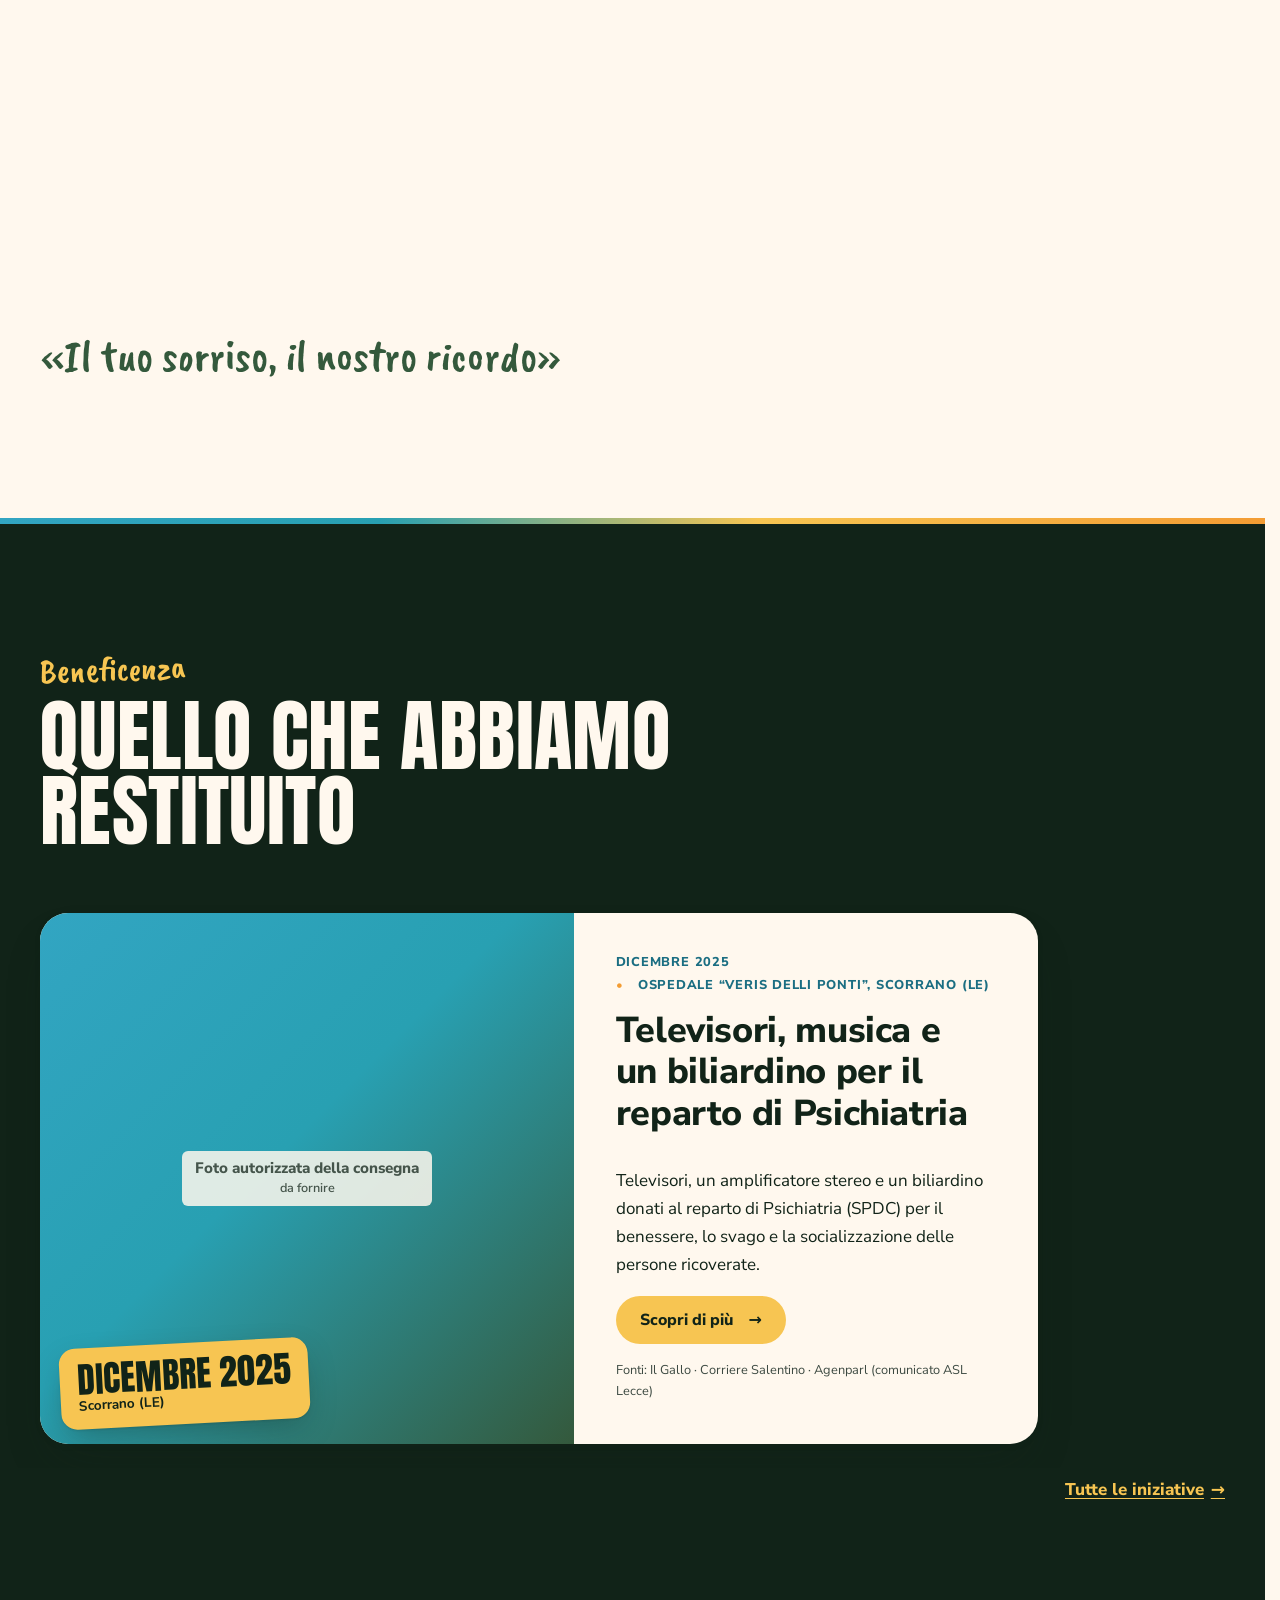
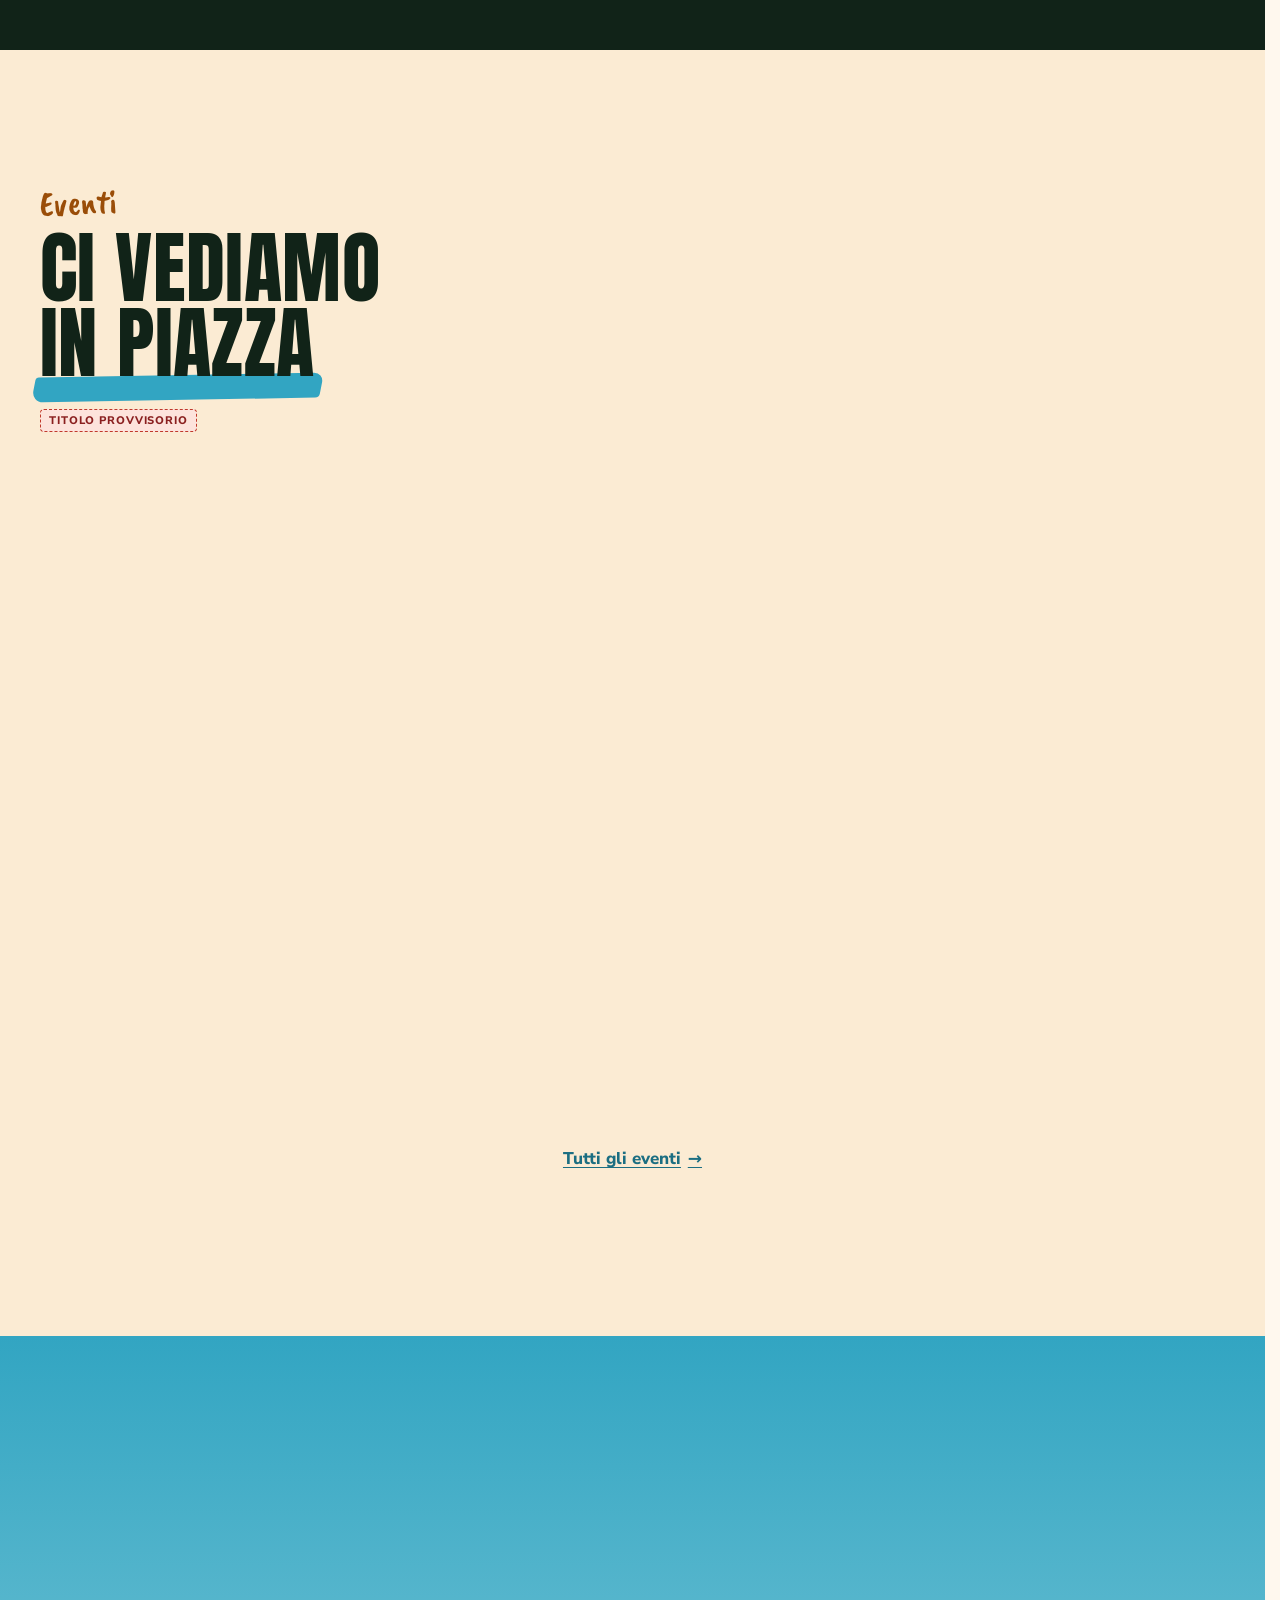
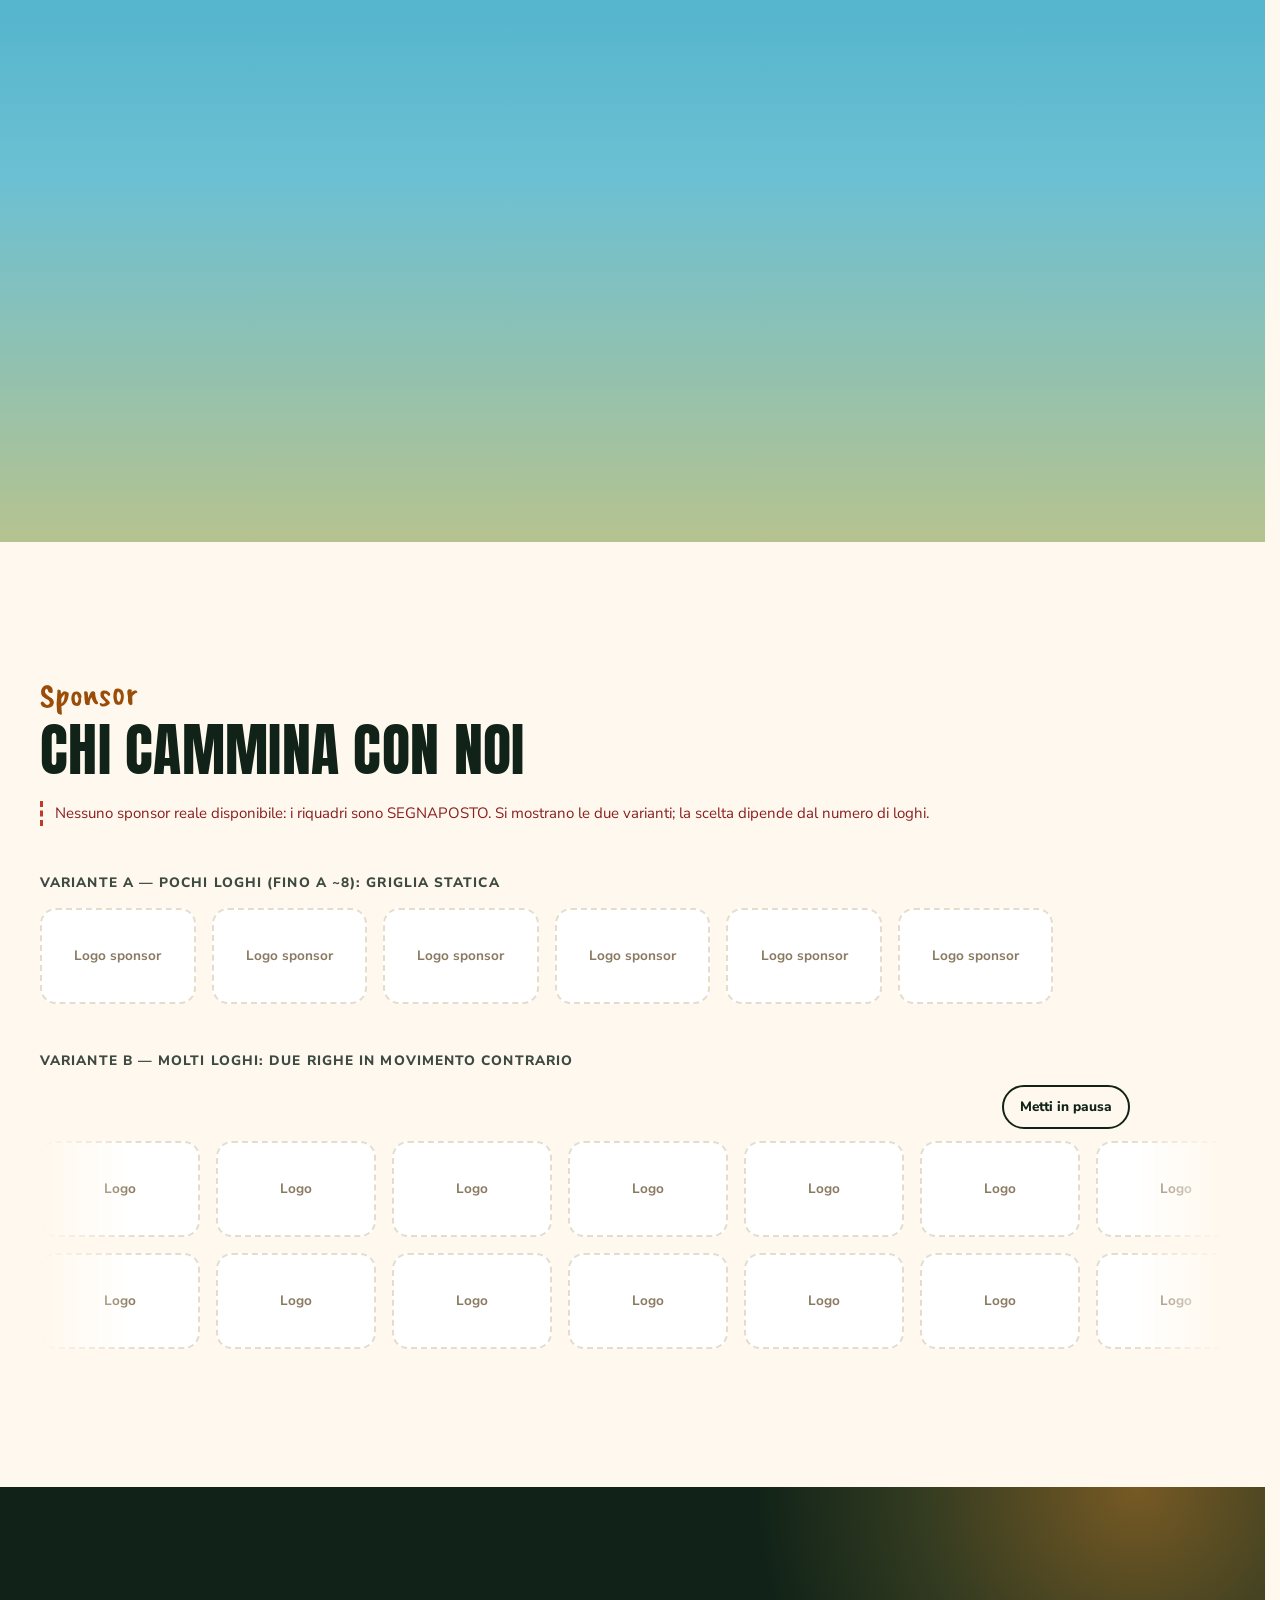
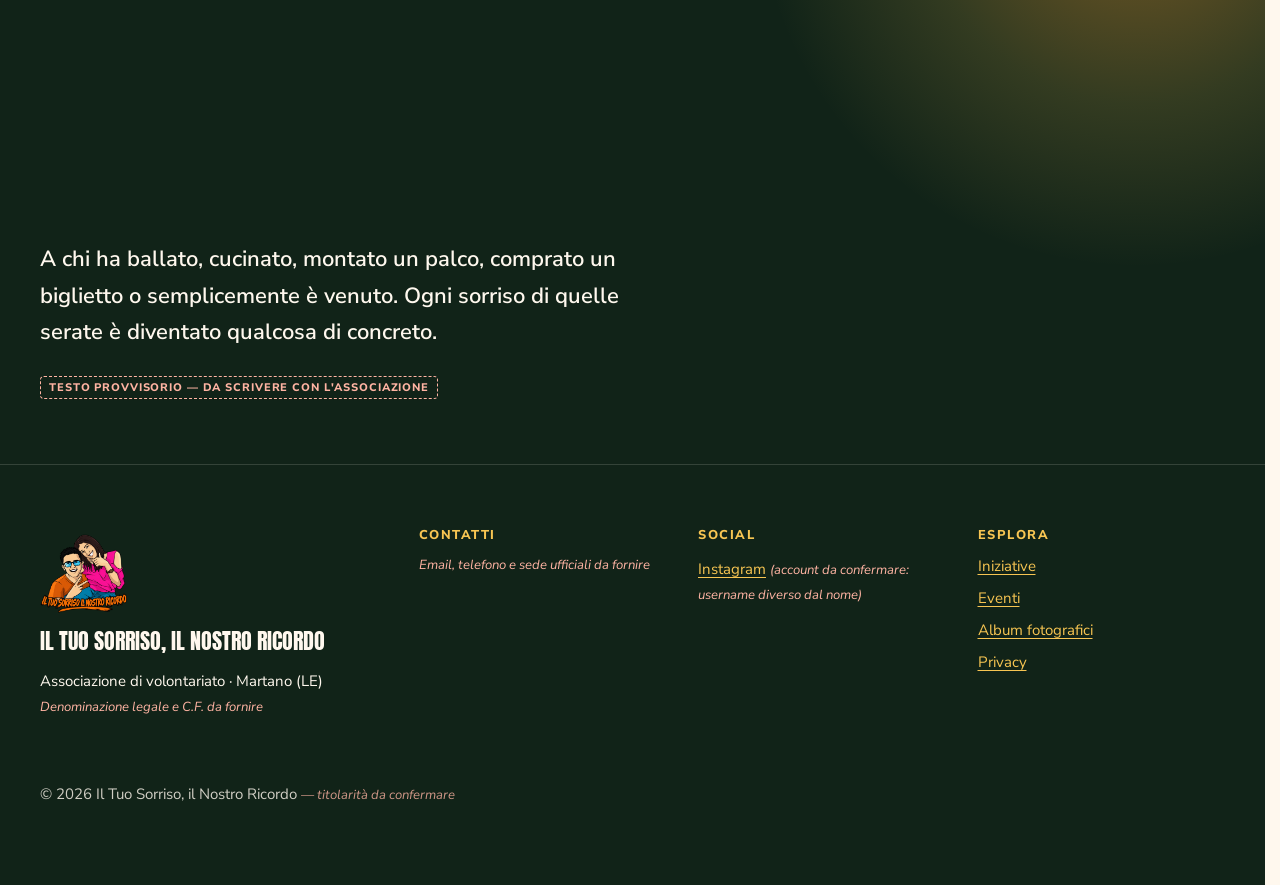
==== commit 70e2495f: "Mockup A.2: pagine interne, catalogo foto e blocco dell'intro - Intro: blocca scroll, ancore, navbar" ====
--- a/design/mockup/index.html
+++ b/design/mockup/index.html
@@ -5,6 +5,7 @@
 <meta name="viewport" content="width=device-width, initial-scale=1, viewport-fit=cover">
 <meta name="robots" content="noindex">
 <title>MOCKUP · Home — Il Tuo Sorriso, il Nostro Ricordo</title>
+<link rel="icon" href="../assets/intro-figure.webp" type="image/webp">
 <link rel="preconnect" href="https://fonts.googleapis.com">
 <link rel="preconnect" href="https://fonts.gstatic.com" crossorigin>
 <link href="https://fonts.googleapis.com/css2?family=Anton&family=Caveat+Brush&family=Nunito+Sans:opsz,wght@6..12,400;6..12,600;6..12,800&display=swap" rel="stylesheet">
@@ -18,26 +19,7 @@
 <div class="mockup-flag" role="note">MOCKUP Fase A — contenuti marcati <b>PROVVISORIO</b> da approvare</div>
 
 <!-- ============ NAVBAR ============ -->
-<header class="nav" data-state="over-hero">
-  <div class="nav__inner">
-    <a class="nav__logo" href="#top" aria-label="Il Tuo Sorriso, il Nostro Ricordo — torna all'inizio">
-      <img src="../assets/intro-figure.webp" alt="" width="48" height="48">
-      <span class="nav__name">Il Tuo Sorriso,<br>il Nostro Ricordo</span>
-    </a>
-    <button class="nav__toggle" aria-expanded="false" aria-controls="nav-menu">
-      <span class="nav__toggle-bars" aria-hidden="true"></span><span class="nav__toggle-label">Menu</span>
-    </button>
-    <nav id="nav-menu" class="nav__menu" aria-label="Principale">
-      <ul>
-        <li><a href="#top" data-section="top">Home</a></li>
-        <li><a href="#chi-siamo" data-section="chi-siamo">Chi siamo</a></li>
-        <li><a href="#beneficenza" data-section="beneficenza">Beneficenza</a></li>
-        <li><a href="#eventi" data-section="eventi">Eventi</a></li>
-        <li><a href="#foto" data-section="foto">Foto</a></li>
-      </ul>
-    </nav>
-  </div>
-</header>
+<header class="nav" data-state="over-hero"></header>
 
 <main id="main">
 
@@ -63,7 +45,7 @@
     </div>
   </div>
 
-  <button class="hero__skip" type="button">Salta intro</button>
+  <button class="hero__skip" type="button">Salta introduzione</button>
 
   <p class="hero__place"><span>Associazione di volontariato</span> <span>Martano · Lecce</span></p>
   <a class="hero__cue" href="#chi-siamo"><span>Scopri la nostra storia</span><svg viewBox="0 0 24 24" aria-hidden="true"><path d="M12 4v15m0 0-6-6m6 6 6-6" fill="none" stroke="currentColor" stroke-width="2.2" stroke-linecap="round" stroke-linejoin="round"/></svg></a>
@@ -105,37 +87,16 @@
       <p class="eyebrow-hand eyebrow-hand--gold">Beneficenza</p>
       <h2 id="beneficenza-title" class="h2">Quello che abbiamo<br>restituito</h2>
     </div>
-    <div class="carousel-ctrl" aria-label="Controlli carosello">
-      <button class="icon-btn" data-dir="-1" aria-controls="charity-track" aria-label="Iniziativa precedente"><svg viewBox="0 0 24 24" aria-hidden="true"><path d="M15 5l-7 7 7 7" fill="none" stroke="currentColor" stroke-width="2.4" stroke-linecap="round" stroke-linejoin="round"/></svg></button>
-      <button class="icon-btn" data-dir="1" aria-controls="charity-track" aria-label="Iniziativa successiva"><svg viewBox="0 0 24 24" aria-hidden="true"><path d="M9 5l7 7-7 7" fill="none" stroke="currentColor" stroke-width="2.4" stroke-linecap="round" stroke-linejoin="round"/></svg></button>
+    <div class="carousel-ctrl" role="group" aria-label="Controlli carosello">
+      <button class="icon-btn" type="button" data-dir="-1" aria-controls="charity-track" aria-label="Iniziativa precedente"><svg viewBox="0 0 24 24" aria-hidden="true"><path d="M15 5l-7 7 7 7" fill="none" stroke="currentColor" stroke-width="2.4" stroke-linecap="round" stroke-linejoin="round"/></svg></button>
+      <button class="icon-btn" type="button" data-dir="1" aria-controls="charity-track" aria-label="Iniziativa successiva"><svg viewBox="0 0 24 24" aria-hidden="true"><path d="M9 5l7 7-7 7" fill="none" stroke="currentColor" stroke-width="2.4" stroke-linecap="round" stroke-linejoin="round"/></svg></button>
     </div>
   </div>
 
-  <div id="charity-track" class="carousel" role="region" aria-roledescription="carosello" aria-label="Iniziative di beneficenza" tabindex="0">
-    <article class="ccard" aria-roledescription="slide" aria-label="1 di 3">
-      <div class="ccard__media">
-        <div class="ph ph--hospital" role="img" aria-label="Segnaposto: foto della donazione da fornire"><span>Foto della consegna<br><small>autorizzata, da fornire</small></span></div>
-        <p class="ccard__stat"><b>3.000&nbsp;€</b><span>valore dei materiali donati</span></p>
-      </div>
-      <div class="ccard__body">
-        <p class="ccard__meta"><span>Dicembre 2025</span><span>Ospedale “Veris Delli Ponti”, Scorrano</span></p>
-        <h3 class="h3">Televisori, musica e un biliardino per il reparto di Psichiatria</h3>
-        <p>9 televisori, un amplificatore stereo e un biliardino per il benessere, lo svago e la socializzazione delle persone ricoverate. Fondi raccolti negli eventi estivi culminati con il Memorial del 21 agosto 2025.</p>
-        <a class="btn btn--gold" href="#">Scopri l'iniziativa <span aria-hidden="true">→</span></a>
-        <p class="src">Fonti: Il Gallo, 12/12/2025 · Corriere Salentino, 14/12/2025</p>
-      </div>
-    </article>
-
-    <article class="ccard ccard--ghost" aria-roledescription="slide" aria-label="2 di 3">
-      <div class="ghost-label">SEGNAPOSTO DI LAYOUT<br><small>nessuna iniziativa reale — mostra come appare il carosello con più schede</small></div>
-    </article>
-    <article class="ccard ccard--ghost" aria-roledescription="slide" aria-label="3 di 3">
-      <div class="ghost-label">SEGNAPOSTO DI LAYOUT</div>
-    </article>
-  </div>
+  <div id="charity-track" class="carousel" role="region" aria-roledescription="carosello" aria-label="Iniziative di beneficenza" tabindex="0"></div>
   <div class="wrap charity__foot">
-    <ol class="dots" aria-label="Posizione nel carosello"><li aria-current="true"><span class="visually-hidden">1</span></li><li><span class="visually-hidden">2</span></li><li><span class="visually-hidden">3</span></li></ol>
-    <a class="link-arrow link-arrow--light" href="#">Tutte le iniziative <span aria-hidden="true">→</span></a>
+    <ol class="dots" aria-hidden="true"></ol>
+    <a class="link-arrow link-arrow--light" href="beneficenza.html">Tutte le iniziative <span aria-hidden="true">→</span></a>
   </div>
 </section>
 
@@ -148,32 +109,8 @@
       <span class="tag-prov">Titolo PROVVISORIO</span>
     </header>
 
-    <ol class="timeline">
-      <li class="ecard">
-        <div class="ecard__poster">
-          <div class="ph ph--poster" role="img" aria-label="Segnaposto: locandina del Memorial da fornire"><span>Locandina<br><small>da fornire</small></span></div>
-        </div>
-        <div class="ecard__body">
-          <p class="ecard__date"><time datetime="2025-08-21"><b>21</b> agosto 2025</time></p>
-          <h3 class="h3">Memorial 2025</h3>
-          <p class="ecard__place">Luogo <em>da confermare</em></p>
-          <p>La serata che ha concluso gli eventi dell'estate 2025. Con quanto raccolto l'associazione ha poi donato i materiali al reparto di Psichiatria di Scorrano.</p>
-          <div class="ecard__actions">
-            <a class="btn btn--ink" href="#">Scopri di più</a>
-            <a class="link-arrow" href="album.html">Galleria foto evento <span aria-hidden="true">→</span></a>
-          </div>
-          <p class="note-prov">Nome ufficiale, luogo e programma dell'evento da confermare.</p>
-        </div>
-      </li>
-      <li class="ecard ecard--ghost">
-        <div class="ecard__poster"><div class="ph ph--poster2"><span>Locandina</span></div></div>
-        <div class="ecard__body">
-          <p class="ghost-inline">SEGNAPOSTO DI LAYOUT — prossimo evento (dati non disponibili)</p>
-          <div class="sk sk--l"></div><div class="sk"></div><div class="sk sk--s"></div>
-        </div>
-      </li>
-    </ol>
-    <p class="center"><a class="link-arrow" href="#">Tutti gli eventi <span aria-hidden="true">→</span></a></p>
+    <ol class="timeline" id="home-events"></ol>
+    <p class="center"><a class="link-arrow" href="eventi.html">Tutti gli eventi <span aria-hidden="true">→</span></a></p>
   </div>
 </section>
 
@@ -186,7 +123,7 @@
       <p class="lead">Ritrovati nelle foto delle nostre serate e scaricale, una alla volta o tutte insieme. Nessuna registrazione.</p>
       <span class="tag-prov">Testo PROVVISORIO</span>
     </div>
-    <a class="stack" href="album.html">
+    <a class="stack" href="foto.html">
       <span class="stack__photo stack__photo--3" aria-hidden="true"></span>
       <span class="stack__photo stack__photo--2" aria-hidden="true"></span>
       <span class="stack__photo stack__photo--1" aria-hidden="true"><span class="stack__img"></span></span>
@@ -240,29 +177,10 @@
 
 </main>
 
-<footer class="footer">
-  <div class="wrap footer__grid">
-    <div>
-      <img src="../assets/intro-figure.webp" alt="" width="88" height="88" class="footer__logo">
-      <p class="footer__name">Il Tuo Sorriso, il Nostro Ricordo</p>
-      <p class="footer__small">Associazione di volontariato · Martano (LE)<br><span class="tbd">Denominazione legale e C.F. da fornire</span></p>
-    </div>
-    <div>
-      <h3 class="footer__h">Contatti</h3>
-      <p class="tbd">Email, telefono e sede ufficiali da fornire</p>
-    </div>
-    <div>
-      <h3 class="footer__h">Social</h3>
-      <p><a href="https://www.instagram.com/ilvostrosorrisoilnostroricordo/" rel="noopener">Instagram</a> <span class="tbd">(account da confermare: username diverso dal nome)</span></p>
-    </div>
-    <div>
-      <h3 class="footer__h">Informazioni</h3>
-      <ul class="footer__links"><li><a href="#">Privacy</a></li><li><a href="#">Cookie</a> <span class="tbd">(se necessaria)</span></li></ul>
-    </div>
-  </div>
-  <p class="wrap footer__copy">© 2026 Il Tuo Sorriso, il Nostro Ricordo <span class="tbd">— titolarità da confermare</span></p>
-</footer>
+<footer class="footer"></footer>
 
+<script src="data.js"></script>
+<script src="site.js"></script>
 <script src="mockup.js"></script>
 </body>
 </html>
--- a/design/mockup/mockup.css
+++ b/design/mockup/mockup.css
@@ -4,7 +4,7 @@
    dell'applicazione (React) che verrà scritto in Fase B.
    ========================================================= */
 *, *::before, *::after { box-sizing: border-box; }
-html { scroll-behavior: smooth; scroll-padding-top: calc(var(--nav-h) + 8px); -webkit-text-size-adjust: 100%; }
+html { scrollbar-gutter: stable; scroll-behavior: smooth; scroll-padding-top: calc(var(--nav-h) + 8px); -webkit-text-size-adjust: 100%; }
 @media (prefers-reduced-motion: reduce) { html { scroll-behavior: auto; } }
 body {
   margin: 0; background: var(--c-cream); color: var(--c-ink);
@@ -175,7 +175,7 @@
 .ccard { scroll-snap-align: start; display: grid; grid-template-columns: 1.15fr 1fr; background: var(--c-cream); color: var(--c-ink); border-radius: var(--r-lg); overflow: hidden; min-height: 460px; box-shadow: var(--shadow-card); }
 .ccard__media { position: relative; min-height: 280px; }
 .ccard__stat { position: absolute; left: 1.25rem; bottom: 1.25rem; margin: 0; background: var(--c-gold); color: var(--c-palm); padding: .9rem 1.1rem; border-radius: var(--r-md); transform: rotate(-3deg); display: flex; flex-direction: column; box-shadow: var(--shadow-photo); }
-.ccard__stat b { font: 400 clamp(2rem, 1.4rem + 2vw, 3rem)/1 var(--f-display); }
+.ccard__stat b { font: 400 clamp(1.5rem, 1.1rem + 1.4vw, 2.25rem)/1 var(--f-display); text-transform: uppercase; }
 .ccard__stat span { font: 700 .85rem/1.2 var(--f-body); }
 .ccard__body { padding: clamp(1.5rem, 1rem + 2vw, 3rem); display: flex; flex-direction: column; align-items: flex-start; }
 .ccard__meta { display: flex; flex-wrap: wrap; gap: .4rem .9rem; margin: 0 0 var(--s-4); font: 800 .8rem/1.3 var(--f-body); letter-spacing: .06em; text-transform: uppercase; color: var(--c-sea-text); }
@@ -282,3 +282,17 @@
 .reveal { opacity: 0; translate: 0 24px; transition: opacity 700ms var(--ease-out), translate 700ms var(--ease-out), transform var(--d-slow) var(--ease-out); }
 .reveal.is-in { opacity: 1; translate: none; }
 @media (prefers-reduced-motion: reduce) { .reveal { opacity: 1; translate: none; transition: none; } }
+
+/* Blocchi di scroll: intro in corso e menu mobile aperto */
+html.intro-lock, html.intro-lock body, html.menu-open, html.menu-open body { overflow: hidden; overscroll-behavior: none; }
+html.intro-lock { scroll-behavior: auto; }
+html.intro-lock body { touch-action: none; }
+html.intro-lock .hero__skip { touch-action: manipulation; }
+
+/* Carosello con una sola iniziativa: niente frecce né indicatori inutili */
+.charity--single .carousel-ctrl, .charity--single .dots { display: none; }
+.charity--single .charity__foot { justify-content: flex-end; }
+
+/* Avviso temporaneo (download simulati) */
+.toast { position: fixed; z-index: 95; left: 50%; top: calc(var(--nav-h) + 16px); transform: translateX(-50%); background: #fff; color: var(--c-ink); border-left: 6px solid var(--c-sunset); padding: .75rem 1rem; border-radius: var(--r-sm); box-shadow: var(--shadow-card); font-weight: 700; width: max-content; max-width: calc(100% - 24px); }
+.toast[hidden] { display: none; }
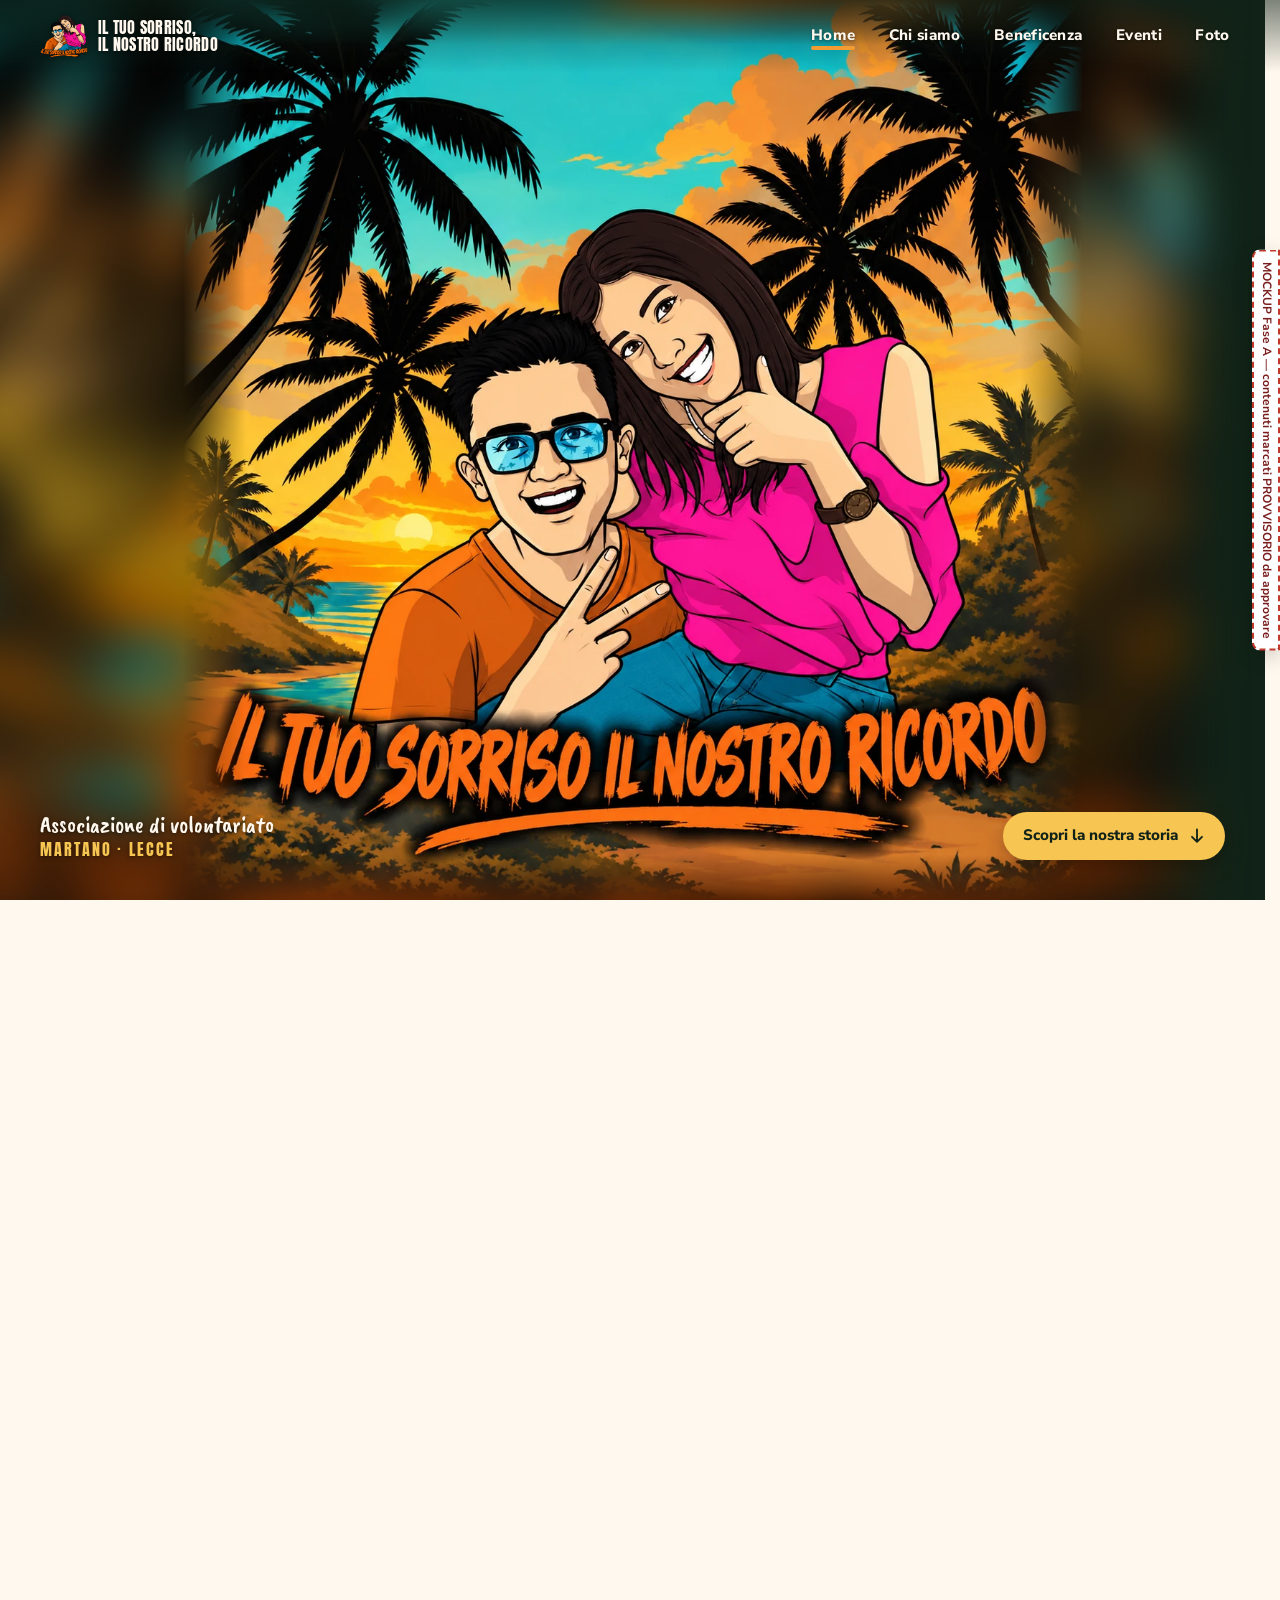
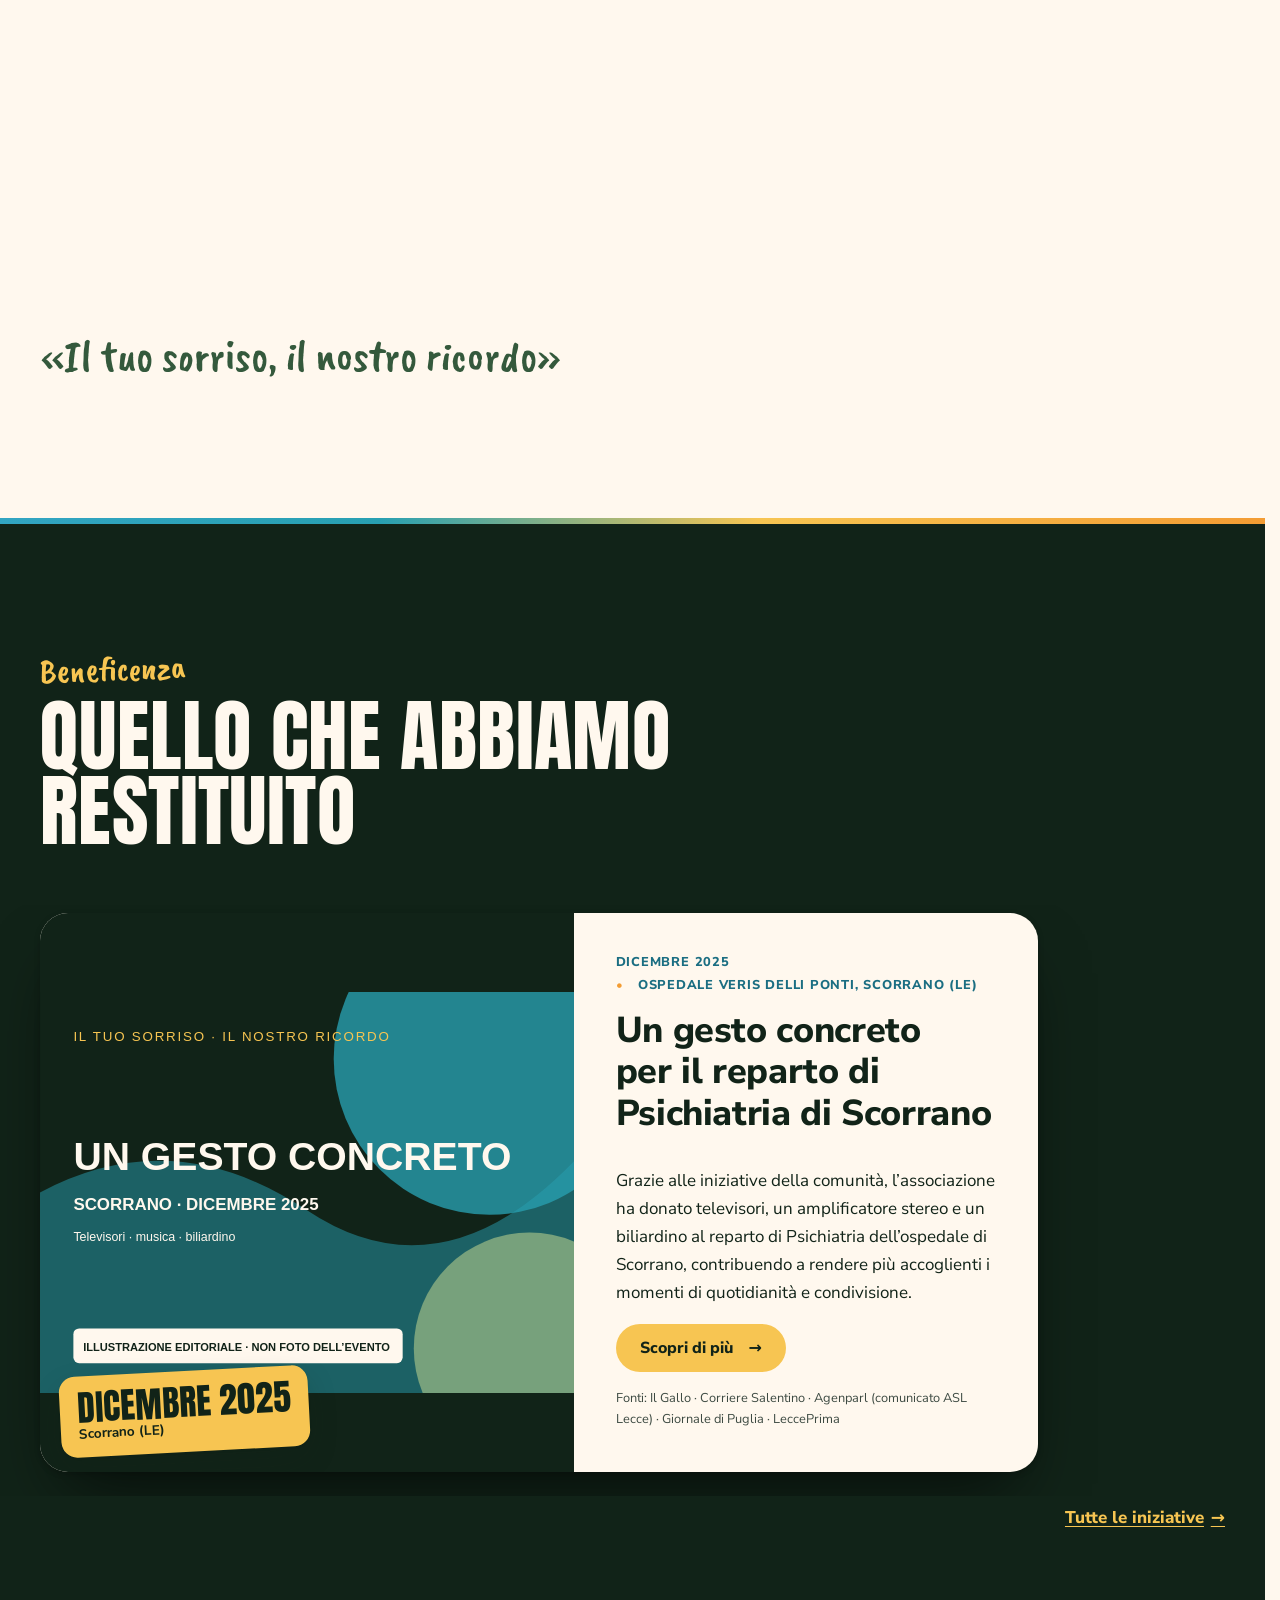
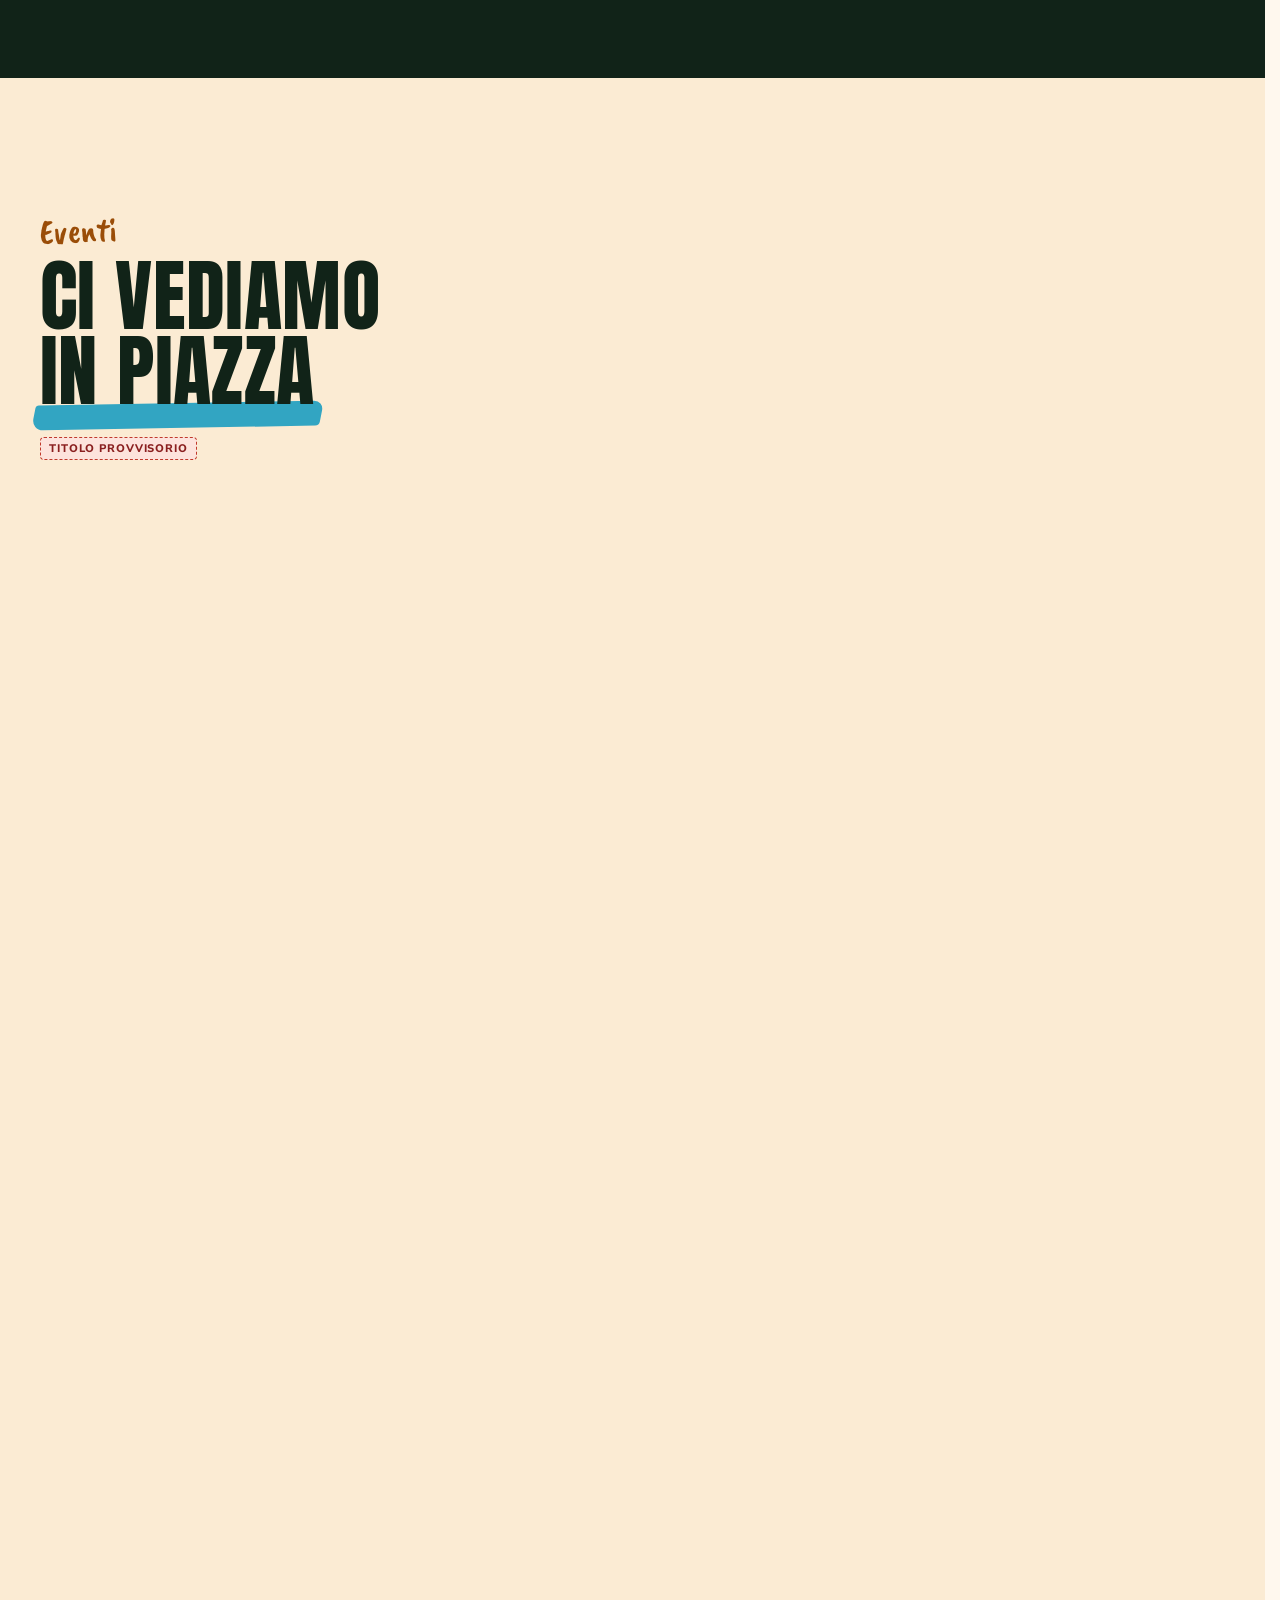
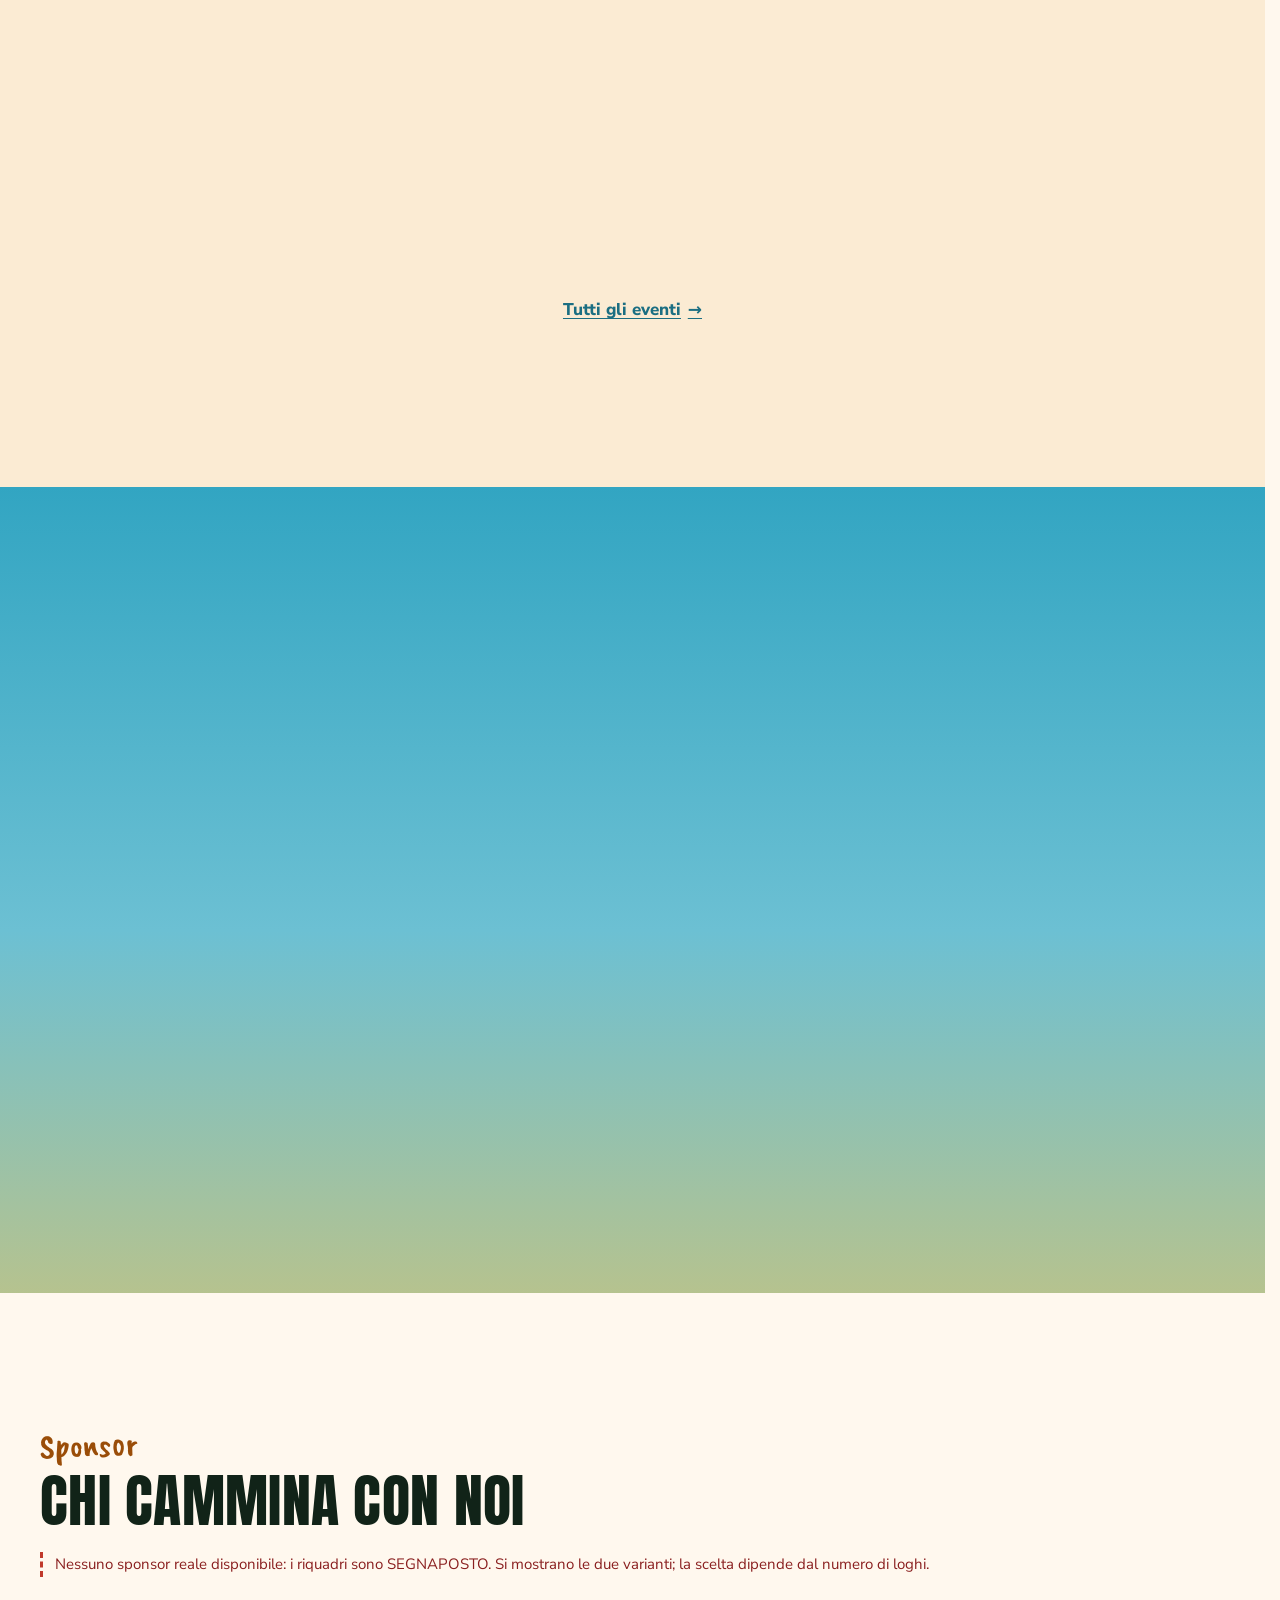
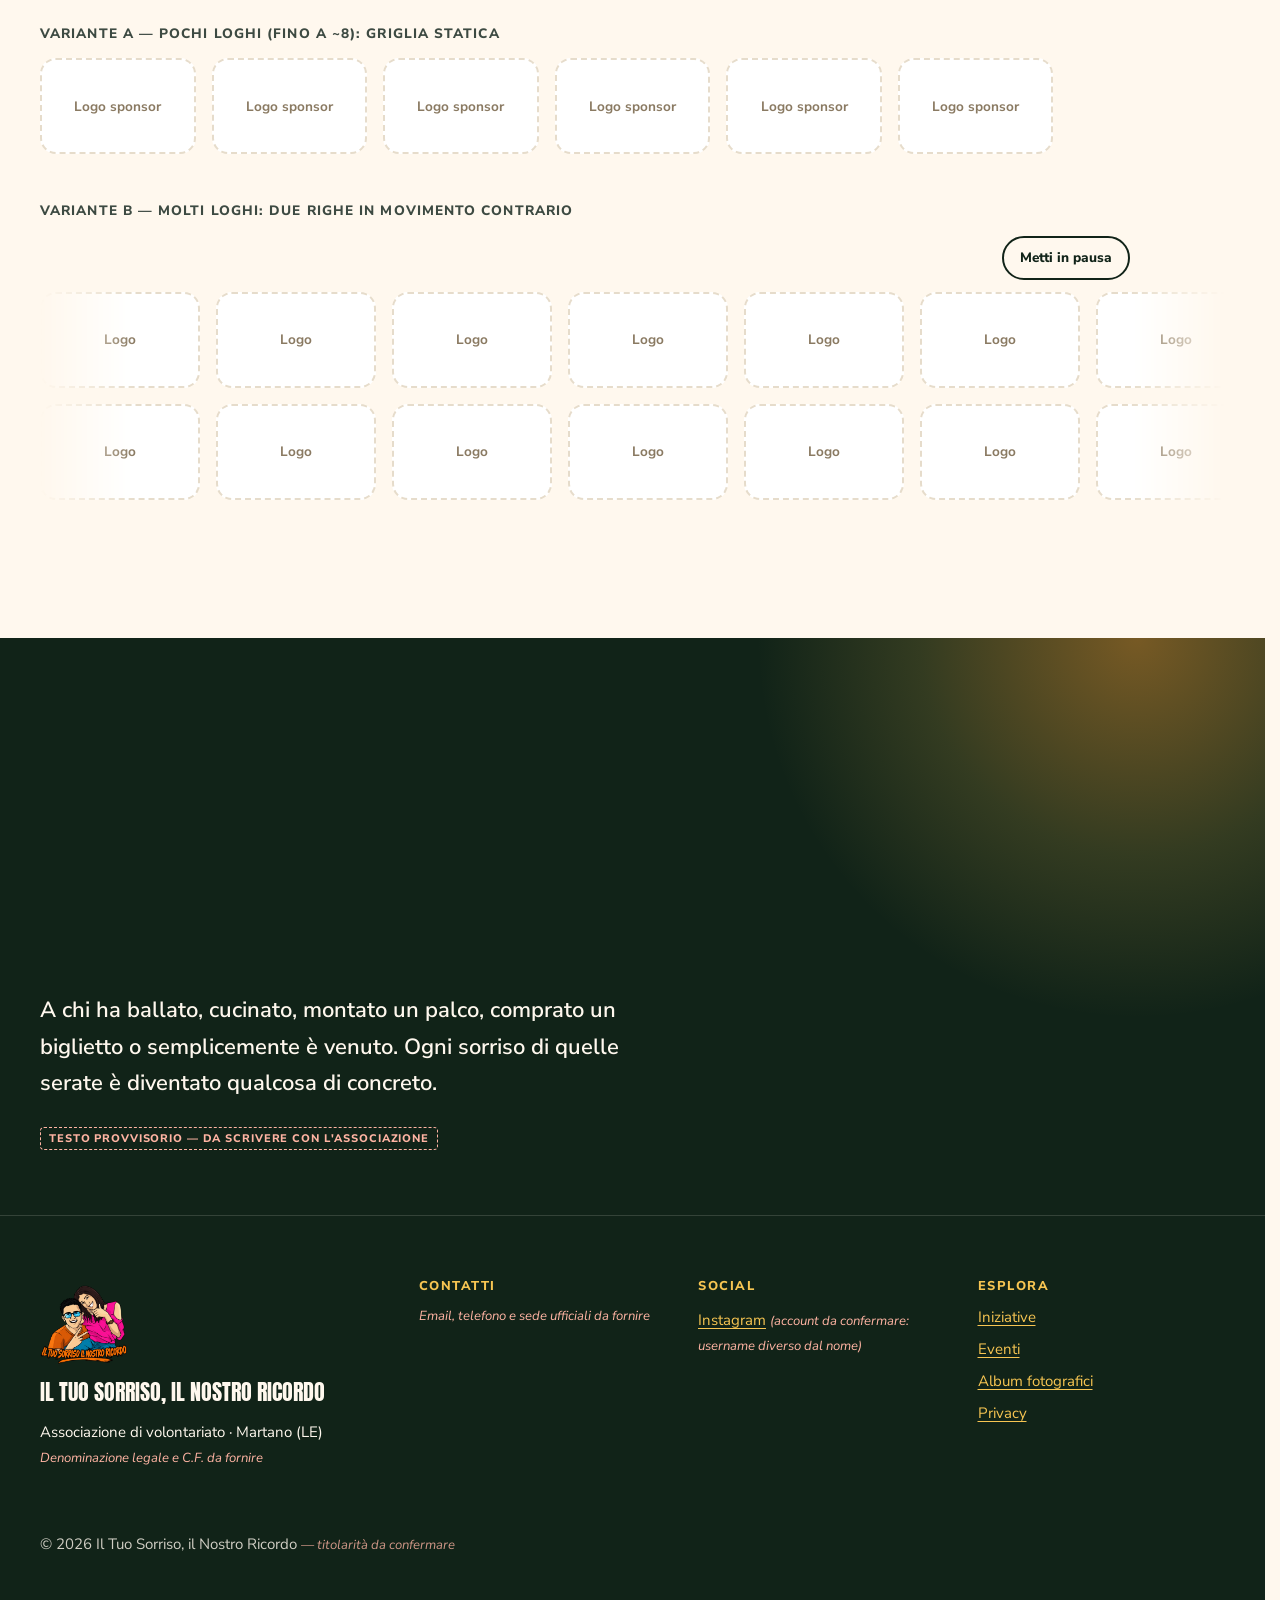
==== commit d21dd0f0: "Beneficenza ed Eventi: carosello, card, locandine e archivi rifiniti Modifiche limitate alle sezioni" ====
--- a/design/mockup/index.html
+++ b/design/mockup/index.html
@@ -12,6 +12,7 @@
 <link rel="preload" as="image" href="../assets/hero-main.webp">
 <link rel="stylesheet" href="tokens.css">
 <link rel="stylesheet" href="mockup.css">
+<link rel="stylesheet" href="sezioni.css">
 </head>
 <body class="home">
 
@@ -181,6 +182,7 @@
 
 <script src="data.js"></script>
 <script src="site.js"></script>
+<script src="sezioni.js"></script>
 <script src="mockup.js"></script>
 </body>
 </html>
--- a/design/mockup/mockup.css
+++ b/design/mockup/mockup.css
@@ -296,3 +296,8 @@
 /* Avviso temporaneo (download simulati) */
 .toast { position: fixed; z-index: 95; left: 50%; top: calc(var(--nav-h) + 16px); transform: translateX(-50%); background: #fff; color: var(--c-ink); border-left: 6px solid var(--c-sunset); padding: .75rem 1rem; border-radius: var(--r-sm); box-shadow: var(--shadow-card); font-weight: 700; width: max-content; max-width: calc(100% - 24px); }
 .toast[hidden] { display: none; }
+
+/* Carosello: schede DEMO NON PUBBLICABILE (solo index.html?demo=carosello) */
+.ccard--demo { border: 3px dashed #c0392b; }
+.ccard--demo .ccard__body { gap: .5rem; }
+.note-prov--dark { color: #ffb4a3; border-left-color: #ffb4a3; margin-top: calc(-1 * var(--s-4)); margin-bottom: var(--s-5); }
--- a/design/mockup/sezioni.css
+++ b/design/mockup/sezioni.css
@@ -0,0 +1,121 @@
+/* =========================================================
+   MOCKUP — rifinitura delle sole sezioni BENEFICENZA ed EVENTI.
+   File isolato, caricato per ultimo e solo da: index, beneficenza,
+   beneficenza-articolo, eventi, evento. Ogni selettore è limitato a
+   classi usate esclusivamente in queste sezioni (.charity, .ccard, .ecard,
+   .events, .year, .event-pager, .poster-zoom, .zoom-dialog…).
+   Galleria, Hero, navbar, Chi siamo, Sponsor, Grazie, footer: non toccati.
+   ========================================================= */
+
+/* ---------------- BENEFICENZA: carosello ---------------- */
+.charity .carousel .ccard {
+  transition: opacity 500ms var(--ease-out), transform 500ms var(--ease-out), box-shadow 500ms var(--ease-out);
+}
+.charity:not(.charity--single) .carousel { cursor: grab; }
+.charity:not(.charity--single) .carousel .ccard:not(.is-active) { opacity: .42; transform: scale(.94); cursor: pointer; }
+.charity .carousel .ccard.is-active { box-shadow: 0 2px 6px rgba(0,0,0,.2), 0 36px 70px -24px rgba(0,0,0,.65); }
+.charity .carousel.is-dragging { cursor: grabbing; scroll-snap-type: none; user-select: none; }
+.charity .carousel.is-dragging .ccard { transition: none; }
+.charity .carousel:focus-visible { outline: 3px solid var(--c-gold); outline-offset: 6px; border-radius: var(--r-lg); }
+
+/* Le colonne della card non si allargano oltre la card (testo mai tagliato) */
+.ccard > * { min-width: 0; }
+@media (max-width: 860px) { .ccard { grid-template-columns: minmax(0, 1fr); } }
+
+/* Immagine della card: intera, mai tagliata (le illustrazioni hanno fondo verde scuro) */
+.ccard__media { background: var(--c-palm); }
+.ccard__img { position: absolute; inset: 0; width: 100%; height: 100%; object-fit: contain; }
+
+/* Puntini cliccabili (area di tocco 32 px) e contatore */
+.charity .dots { gap: .25rem; align-items: center; }
+.charity .dots li { width: auto; height: auto; background: none; }
+.dots__btn { display: grid; place-items: center; width: 32px; height: 32px; padding: 0; border: 0; background: none; cursor: pointer; border-radius: 99px; }
+.dots__btn::before { content: ""; width: 10px; height: 10px; border-radius: 99px; background: rgba(255,248,238,.35); transition: width 300ms var(--ease-out), background-color 300ms; }
+.dots__btn:hover::before { background: rgba(255,248,238,.7); }
+.dots__btn[aria-current="true"] { width: 44px; }
+.dots__btn[aria-current="true"]::before { width: 32px; background: var(--c-gold); }
+.charity .charity__foot { flex-wrap: wrap; }
+.carousel-count { margin: 0 auto 0 .75rem; font: 400 1.25rem/1 var(--f-display); letter-spacing: .08em; color: rgba(255,248,238,.6); }
+.carousel-count__now { color: var(--c-gold); font-size: 1.6rem; }
+.carousel-hint { display: none; margin: 0 auto var(--s-3); padding-inline: var(--gutter); font: 400 1.25rem/1 var(--f-hand); color: var(--c-gold); text-align: center; }
+.carousel-hint span { display: inline-block; animation: hint-nudge 1.8s var(--ease-in-out) infinite; }
+@keyframes hint-nudge { 0%, 60%, 100% { transform: translateX(0); } 30% { transform: translateX(6px); } }
+@media (hover: none) { .charity:not(.charity--single) .carousel-hint { display: block; } }
+
+/* ---------------- BENEFICENZA / EVENTI: archivi ---------------- */
+.archive-summary { margin: 0 0 var(--s-4); font-weight: 700; color: var(--c-ink-soft); }
+.archive-summary b { font: 400 2.25rem/1 var(--f-display); color: var(--c-ink); margin-right: .2em; vertical-align: -.1em; }
+.year-nav ul { list-style: none; display: flex; flex-wrap: wrap; gap: .5rem; margin: 0 0 var(--s-7); padding: 0; }
+.year-nav a { display: inline-flex; align-items: center; min-height: 44px; padding: .4rem 1.1rem; border-radius: var(--r-pill); border: 2px solid var(--c-ink); color: var(--c-ink); font: 800 .95rem/1 var(--f-body); text-decoration: none; transition: background-color var(--d-fast), color var(--d-fast); }
+.year-nav a:hover { background: var(--c-ink); color: var(--c-cream); }
+.year { position: relative; scroll-margin-top: calc(var(--nav-h) + 16px); }
+.year + .year { margin-top: var(--s-9); }
+.year__label { position: relative; z-index: 0; margin: 0 0 -.32em; font: 400 clamp(4.5rem, 3rem + 7vw, 10rem)/.8 var(--f-display); color: transparent; -webkit-text-stroke: 2px var(--c-sunset); letter-spacing: .02em; pointer-events: none; }
+.year .archive-list, .year .timeline { position: relative; z-index: 1; }
+/* Negli eventi le locandine hanno il nastro in alto: l'anno non si sovrappone */
+.year .timeline { margin-top: var(--s-6); }
+.year:has(.timeline) .year__label { margin-bottom: 0; }
+[data-page="eventi"] .group { scroll-margin-top: calc(var(--nav-h) + 16px); }
+.events-overview { margin-bottom: var(--s-7); }
+.events-overview .year-nav ul { margin-bottom: 0; }
+
+/* ---------------- EVENTI: card ---------------- */
+/* Alternanza sinistra/destra esplicita (continua anche fra gli anni dell'archivio) */
+@media (min-width: 861px) {
+  .ecard.ecard--left .ecard__poster { grid-column: 1 / span 5; grid-row: 1; transform: rotate(-2deg); }
+  .ecard.ecard--left .ecard__body { grid-column: 7 / span 6; grid-row: 1; }
+  .ecard.ecard--right .ecard__poster { grid-column: 8 / span 5; grid-row: 1; transform: rotate(2deg); }
+  .ecard.ecard--right .ecard__body { grid-column: 1 / span 6; grid-row: 1; }
+  .ecard.ecard--left:hover .ecard__poster, .ecard.ecard--right:hover .ecard__poster,
+  .ecard.ecard--left:focus-within .ecard__poster, .ecard.ecard--right:focus-within .ecard__poster { transform: rotate(0) translateY(-6px); }
+}
+
+/* Locandina come stampa appesa: cornice bianca e nastro adesivo */
+.ecard__poster { position: relative; overflow: visible; padding: 10px; background: #fff; border-radius: 6px; }
+.ecard__poster::before { content: ""; position: absolute; z-index: 2; top: -14px; left: 50%; width: 96px; height: 28px; transform: translateX(-50%) rotate(-3deg); background: rgba(247,197,82,.78); box-shadow: 0 1px 3px rgba(17,35,24,.2); }
+.ecard__poster > .ph { border-radius: 3px; }
+.poster-zoom { position: relative; display: block; width: 100%; height: 100%; padding: 0; border: 0; border-radius: 3px; overflow: hidden; background: var(--c-palm); cursor: zoom-in; }
+.poster-zoom img { width: 100%; height: 100%; object-fit: contain; transition: transform 600ms var(--ease-out); }
+.poster-zoom:hover img { transform: scale(1.04); }
+.poster-zoom:focus-visible { outline: 3px solid var(--c-sea-text); outline-offset: 4px; }
+.poster-zoom__hint { position: absolute; right: 10px; bottom: 10px; padding: .35rem .7rem; border-radius: var(--r-pill); background: rgba(255,248,238,.92); color: var(--c-ink); font: 800 .75rem/1 var(--f-body); opacity: 0; transform: translateY(6px); transition: opacity var(--d-base), transform var(--d-base) var(--ease-out); }
+.poster-zoom:hover .poster-zoom__hint, .poster-zoom:focus-visible .poster-zoom__hint { opacity: 1; transform: none; }
+@media (hover: none) { .poster-zoom__hint { opacity: 1; transform: none; } }
+
+/* Etichette: tipo di evento, stato */
+.ecard__chips { list-style: none; display: flex; flex-wrap: wrap; gap: .4rem; margin: 0 0 .9rem; padding: 0; }
+.ecard__chips li { padding: .4rem .75rem; border-radius: var(--r-pill); background: rgba(50,165,194,.16); color: var(--c-sea-text); font: 800 .75rem/1 var(--f-body); letter-spacing: .06em; text-transform: uppercase; }
+.ecard__chips .ecard__chip--past { background: rgba(17,35,24,.08); color: var(--c-ink-soft); }
+.ecard__chips .ecard__chip--next { background: var(--c-gold); color: var(--c-palm); }
+.ecard__chips .ecard__chip--draft { background: #fde3dc; color: #8a1f1f; outline: 1px dashed #c0392b; }
+.ecard__place { display: flex; align-items: flex-start; gap: .35rem; }
+.ecard__place svg { flex: none; width: 1.15em; height: 1.15em; margin-top: .2em; color: var(--c-sunset-text); }
+
+/* Dettaglio evento: navigazione fra eventi */
+.event-pager { display: grid; grid-template-columns: 1fr 1fr; gap: var(--s-4); margin: var(--s-8) 0 var(--s-5); }
+.event-pager__link { display: grid; gap: .25rem; padding: var(--s-4) var(--s-5); border-radius: var(--r-md); background: #fff; color: var(--c-ink); text-decoration: none; box-shadow: var(--shadow-photo); transition: transform var(--d-base) var(--ease-out); }
+.event-pager__link:hover { transform: translateY(-3px); }
+.event-pager__link--next { grid-column: 2; text-align: right; }
+.event-pager__dir { font: 800 .75rem/1 var(--f-body); letter-spacing: .1em; text-transform: uppercase; color: var(--c-sunset-text); }
+.event-pager__title { font: 800 1.15rem/1.25 var(--f-body); }
+.event-pager__date { font-size: var(--fs-small); color: var(--c-ink-soft); }
+@media (max-width: 600px) { .event-pager { grid-template-columns: 1fr; } .event-pager__link--next { grid-column: 1; } }
+
+/* Immagine dell'articolo di beneficenza e miniature collegate */
+.article__media .poster-zoom { border-radius: 0; }
+.related__thumb img { width: 100%; height: 100%; object-fit: cover; }
+
+/* Ingrandimento (dialog separato dal visualizzatore della galleria) */
+.zoom-dialog { width: min(94vw, 1100px); max-height: 92vh; padding: 0; border: 0; background: transparent; color: var(--c-cream); overflow: visible; }
+.zoom-dialog::backdrop { background: rgba(8,16,11,.92); }
+.zoom-dialog__bar { display: flex; justify-content: flex-end; margin-bottom: .5rem; }
+.zoom-dialog__close { color: var(--c-cream); }
+.zoom-dialog__img { display: block; width: 100%; max-height: 78vh; object-fit: contain; border-radius: 6px; background: var(--c-palm); }
+.zoom-dialog__cap { margin: .75rem 0 0; font-size: var(--fs-small); text-align: center; opacity: .85; }
+.zoom-dialog[open] { animation: zoom-in 320ms var(--ease-out); }
+@keyframes zoom-in { from { opacity: 0; transform: scale(.96); } }
+
+@media (prefers-reduced-motion: reduce) {
+  .charity .carousel .ccard, .poster-zoom img, .dots__btn::before, .event-pager__link { transition: none; }
+  .carousel-hint span, .zoom-dialog[open] { animation: none; }
+}
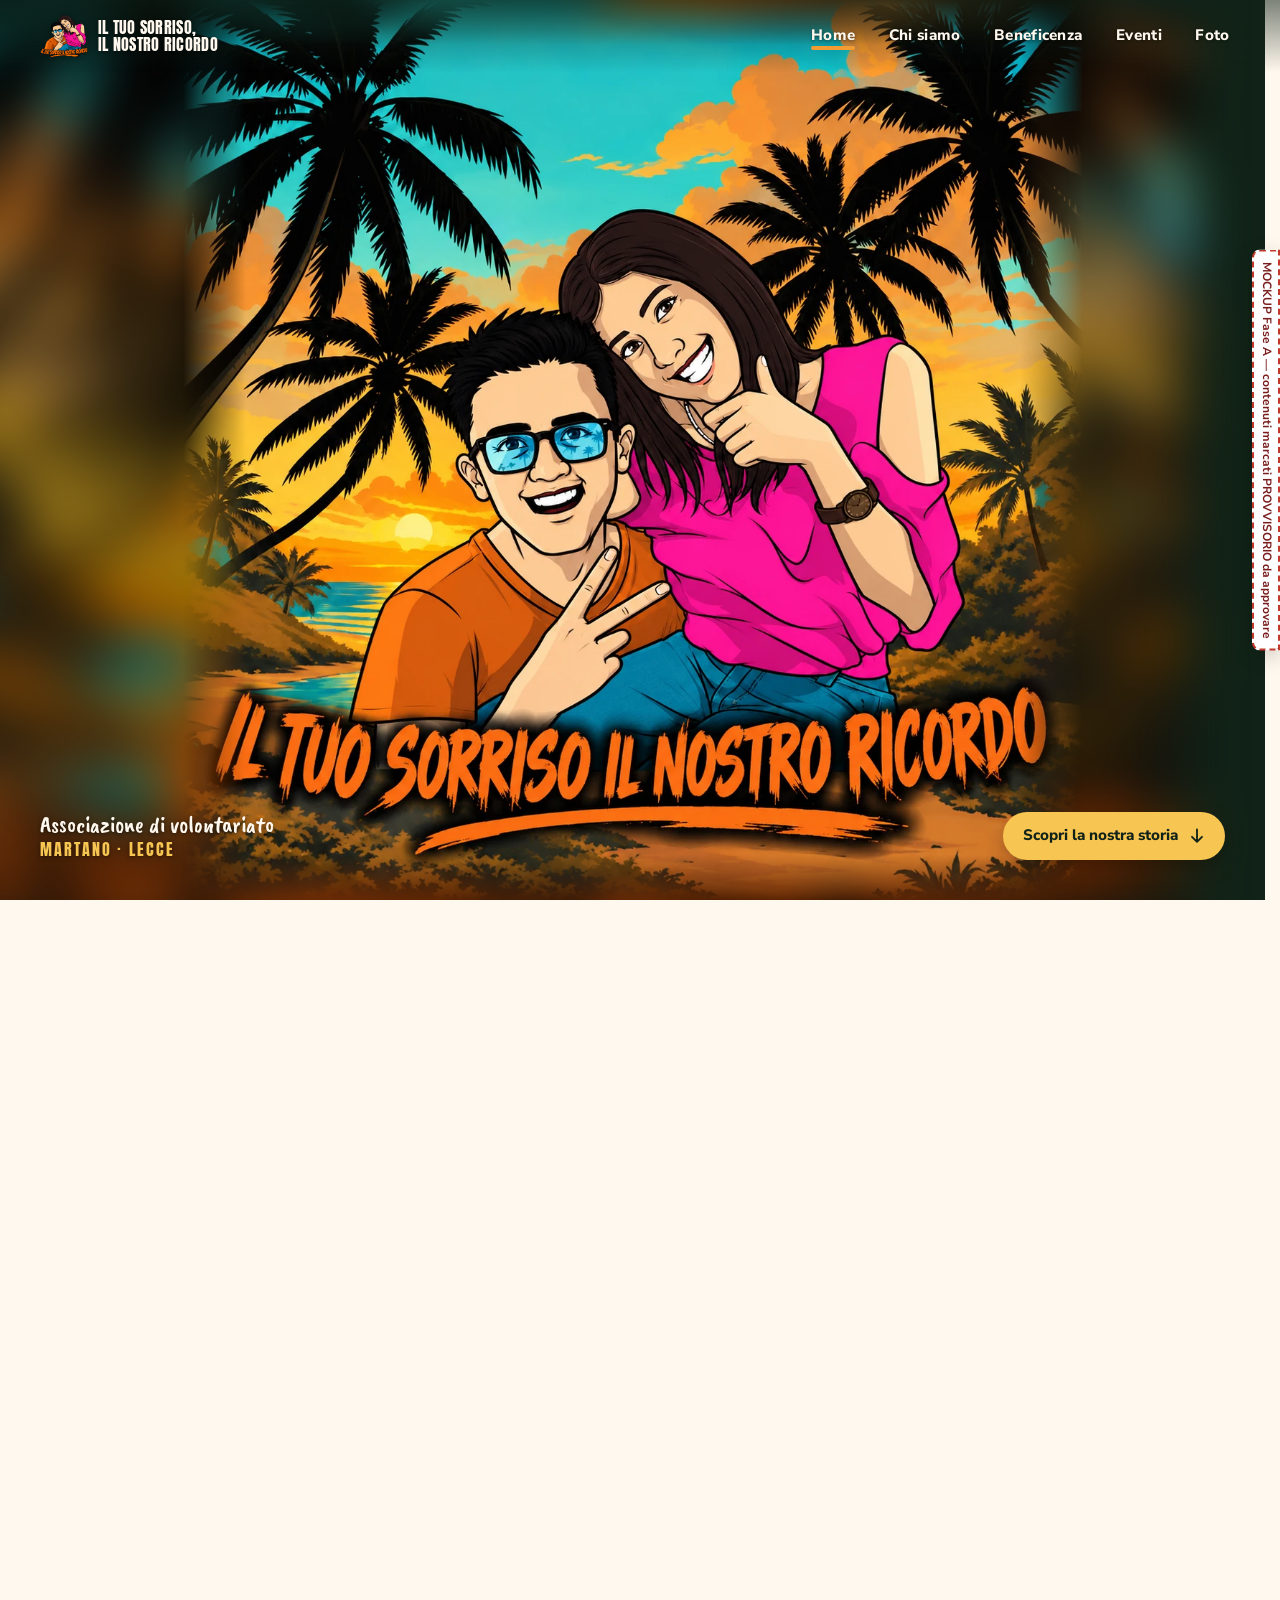
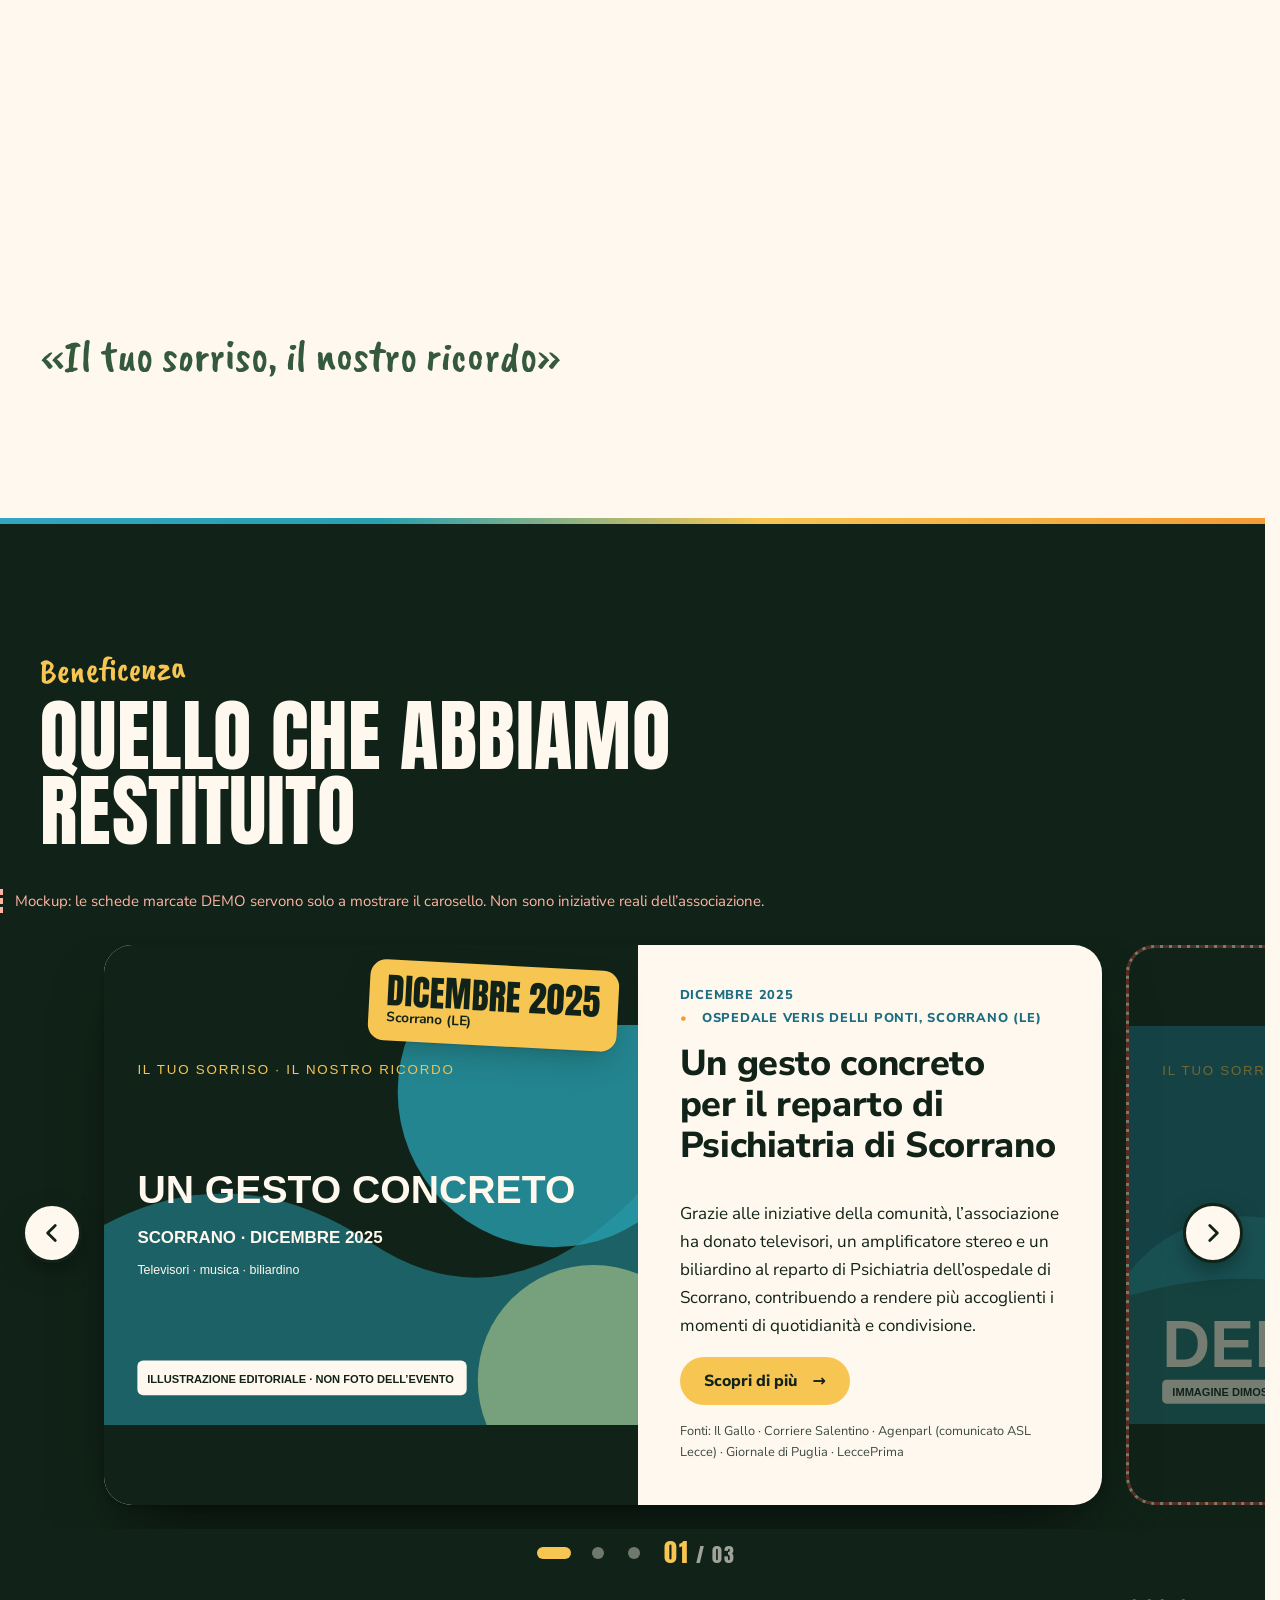
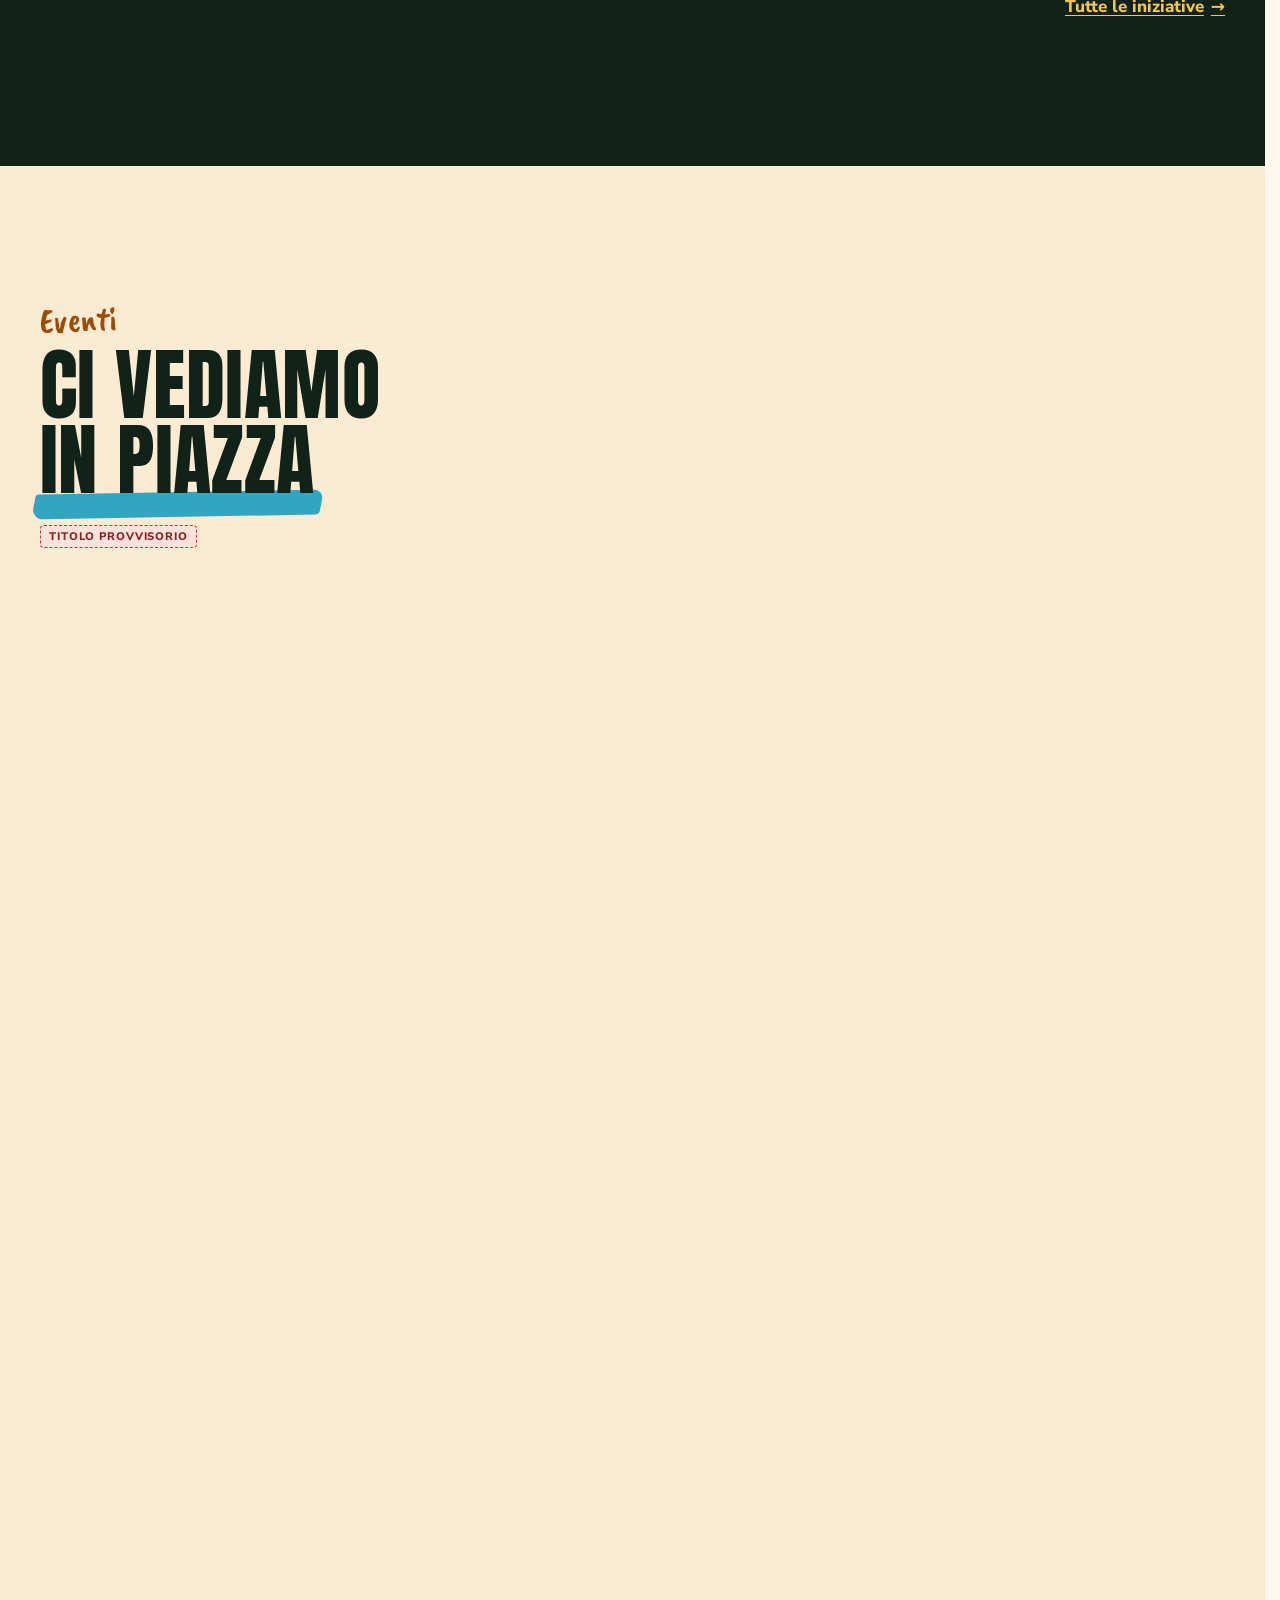
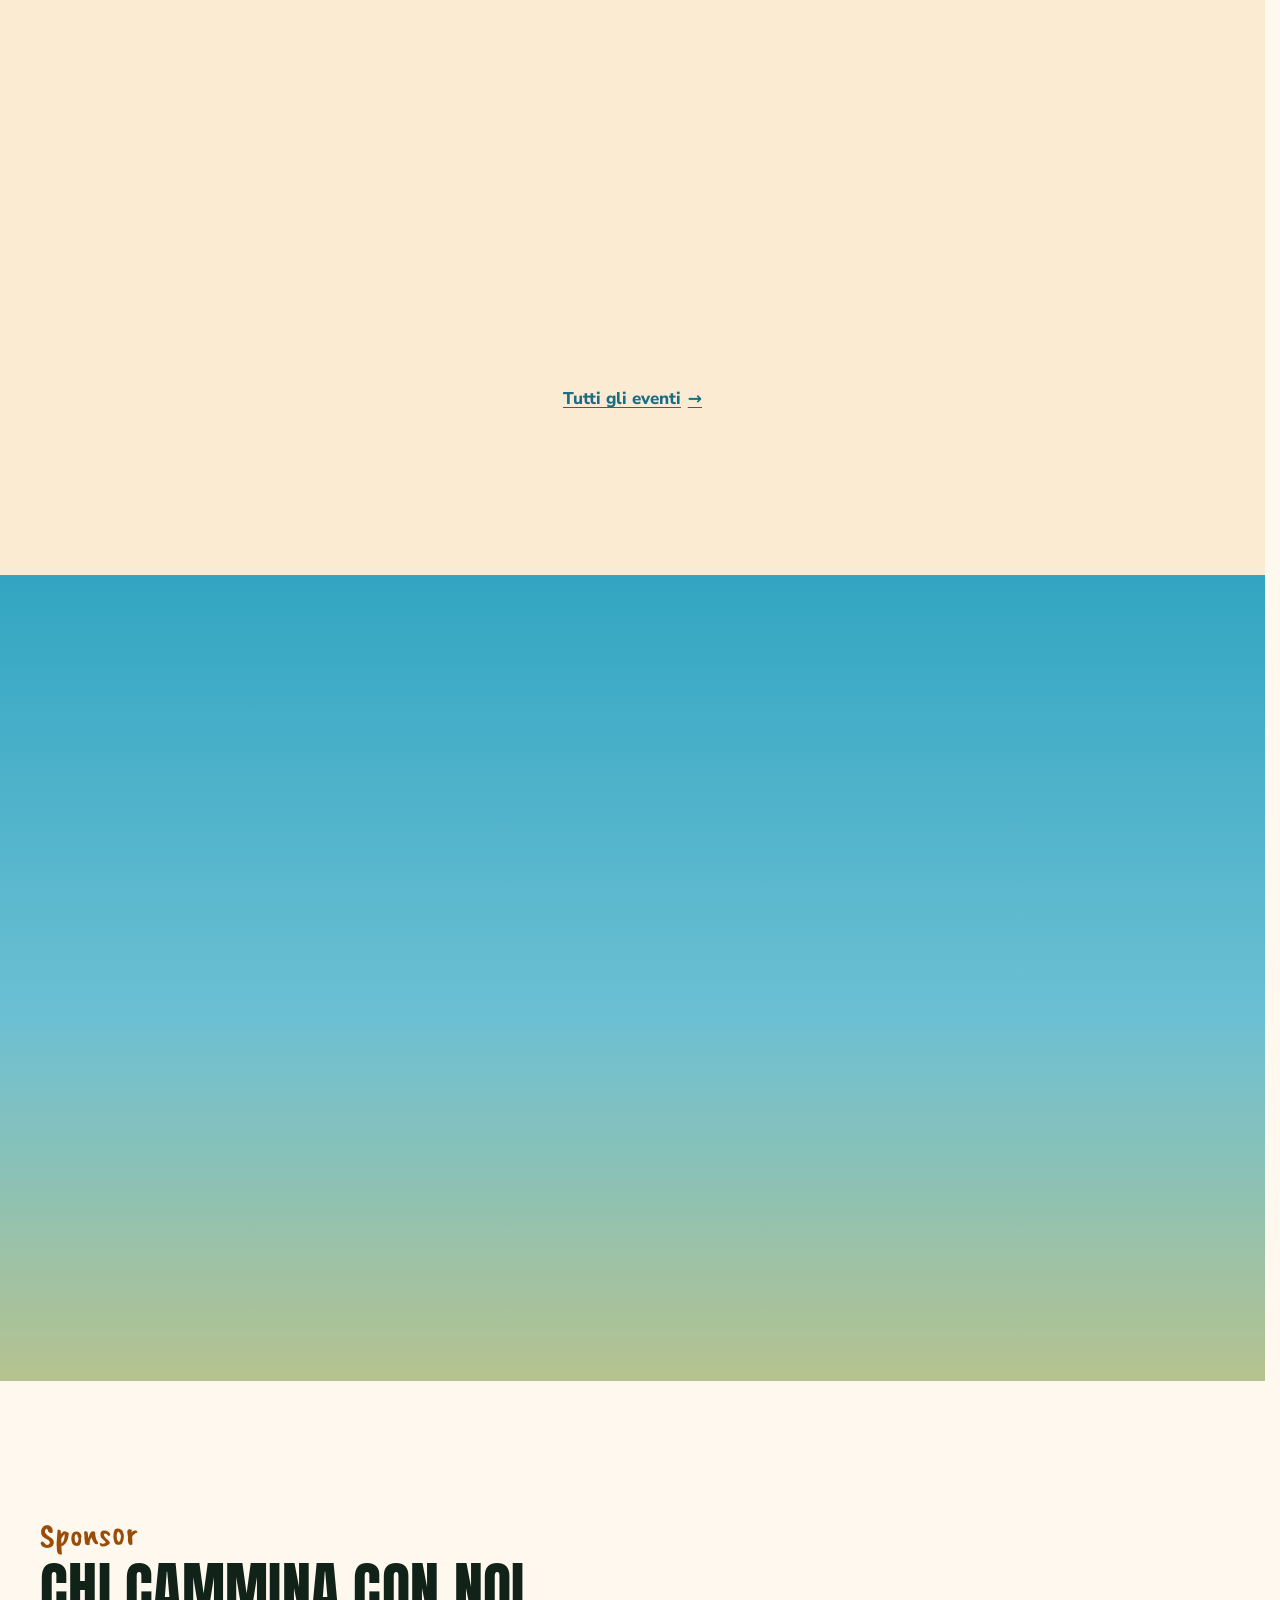
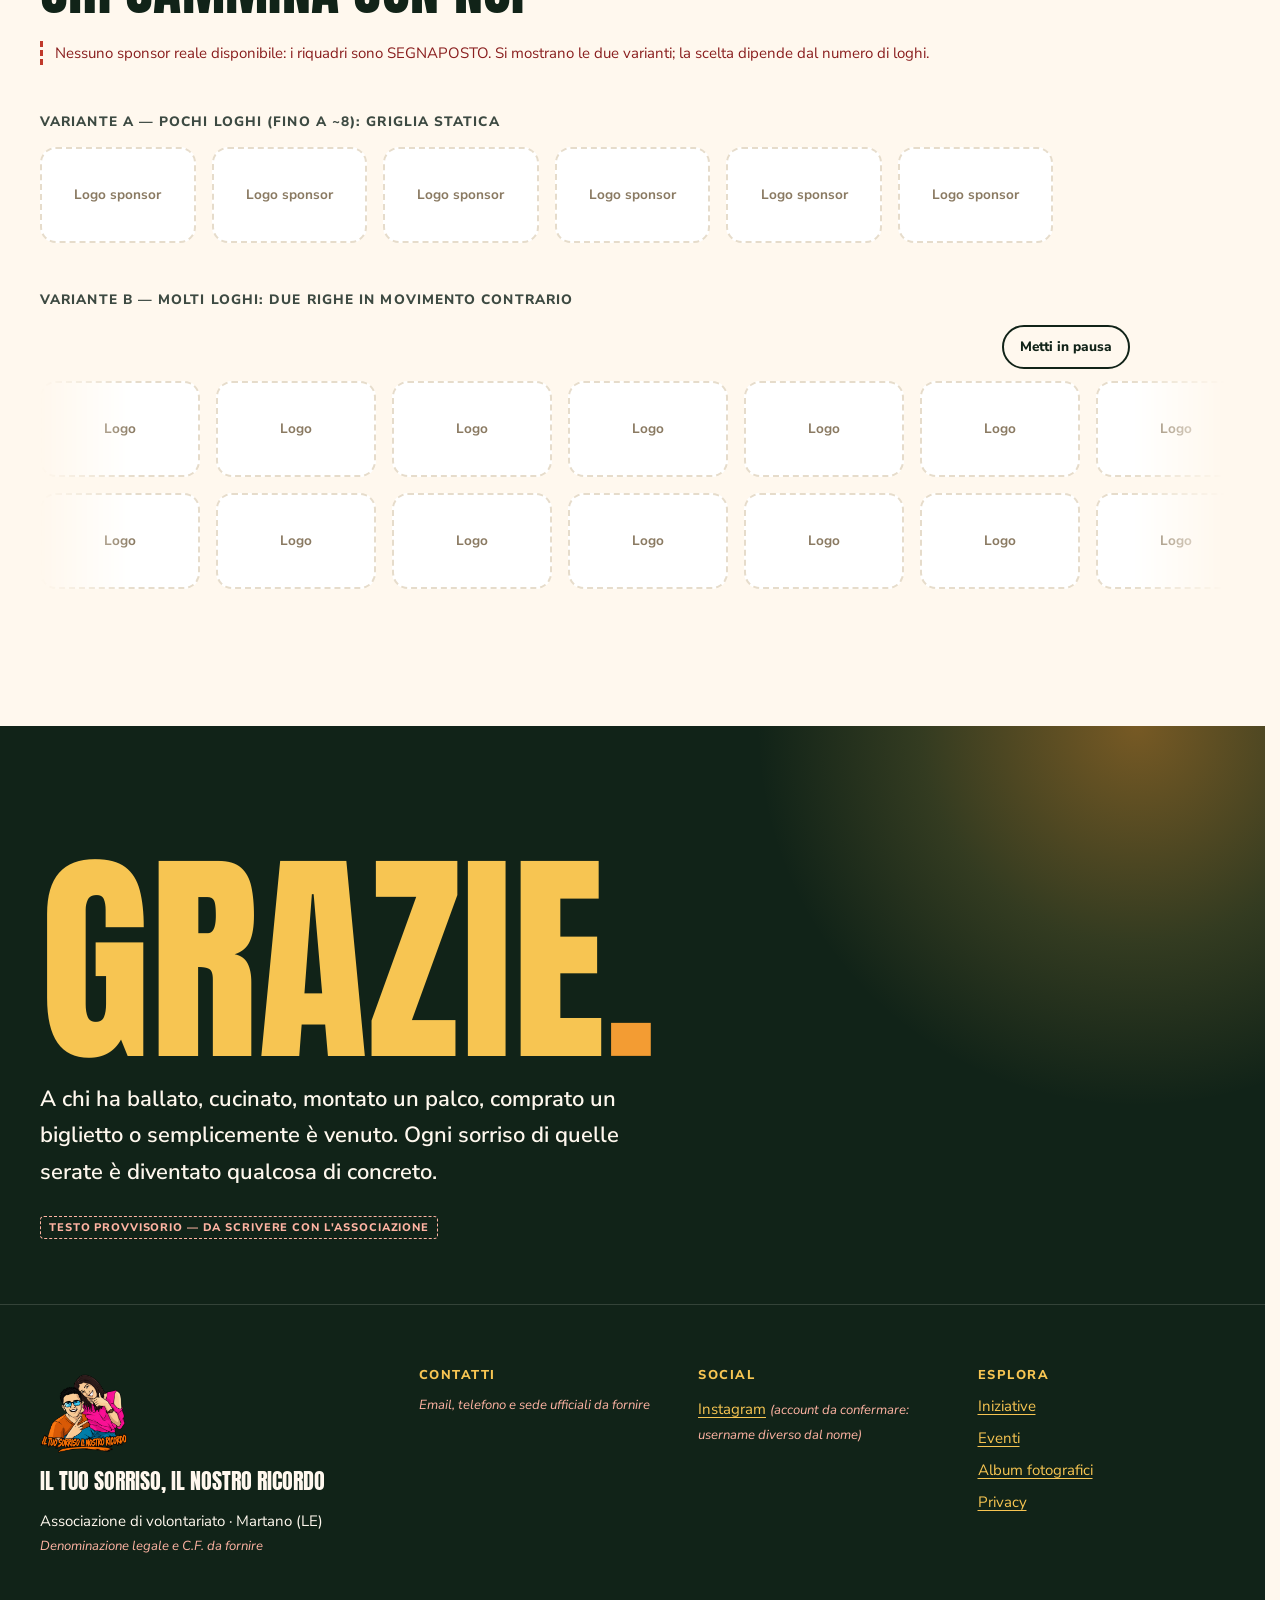
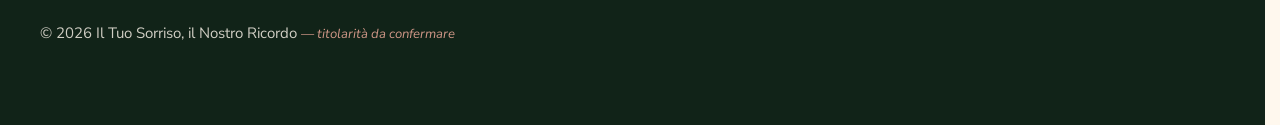
==== commit 8cd89b27: "Carosello Beneficenza: vero carosello sempre attivo nella Home Prima la Home mostrava solo le inizia" ====
--- a/design/mockup/index.html
+++ b/design/mockup/index.html
@@ -88,15 +88,19 @@
       <p class="eyebrow-hand eyebrow-hand--gold">Beneficenza</p>
       <h2 id="beneficenza-title" class="h2">Quello che abbiamo<br>restituito</h2>
     </div>
-    <div class="carousel-ctrl" role="group" aria-label="Controlli carosello">
-      <button class="icon-btn" type="button" data-dir="-1" aria-controls="charity-track" aria-label="Iniziativa precedente"><svg viewBox="0 0 24 24" aria-hidden="true"><path d="M15 5l-7 7 7 7" fill="none" stroke="currentColor" stroke-width="2.4" stroke-linecap="round" stroke-linejoin="round"/></svg></button>
-      <button class="icon-btn" type="button" data-dir="1" aria-controls="charity-track" aria-label="Iniziativa successiva"><svg viewBox="0 0 24 24" aria-hidden="true"><path d="M9 5l7 7-7 7" fill="none" stroke="currentColor" stroke-width="2.4" stroke-linecap="round" stroke-linejoin="round"/></svg></button>
+  </div>
+
+  <!-- Carosello: le card sono generate da data.js (sezioni.js), qualunque sia il loro numero -->
+  <div class="cshell" role="region" aria-roledescription="carosello" aria-label="Iniziative di beneficenza">
+    <div id="charity-track" class="carousel" tabindex="0" aria-label="Schede: usa le frecce sinistra e destra per scorrere"></div>
+    <button class="carrow carrow--prev" type="button" aria-controls="charity-track" aria-label="Iniziativa precedente"><svg viewBox="0 0 24 24" aria-hidden="true"><path d="M15 5l-7 7 7 7" fill="none" stroke="currentColor" stroke-width="2.6" stroke-linecap="round" stroke-linejoin="round"/></svg></button>
+    <button class="carrow carrow--next" type="button" aria-controls="charity-track" aria-label="Iniziativa successiva"><svg viewBox="0 0 24 24" aria-hidden="true"><path d="M9 5l7 7-7 7" fill="none" stroke="currentColor" stroke-width="2.6" stroke-linecap="round" stroke-linejoin="round"/></svg></button>
+    <div class="cnav">
+      <ol class="dots" aria-label="Scegli la scheda"></ol>
+      <p class="carousel-count" aria-live="polite"></p>
     </div>
   </div>
-
-  <div id="charity-track" class="carousel" role="region" aria-roledescription="carosello" aria-label="Iniziative di beneficenza" tabindex="0"></div>
   <div class="wrap charity__foot">
-    <ol class="dots" aria-hidden="true"></ol>
     <a class="link-arrow link-arrow--light" href="beneficenza.html">Tutte le iniziative <span aria-hidden="true">→</span></a>
   </div>
 </section>
--- a/design/mockup/sezioni.css
+++ b/design/mockup/sezioni.css
@@ -8,38 +8,82 @@
    ========================================================= */
 
 /* ---------------- BENEFICENZA: carosello ---------------- */
+/* Struttura: card al centro, freccia precedente a sinistra, successiva a destra, indicatori sotto */
+.charity .cshell {
+  --edge: max(var(--gutter), calc((100vw - var(--maxw)) / 2 + var(--gutter)));
+  display: grid; grid-template-columns: 1fr; grid-template-areas: "track" "nav" "hint";
+}
+@media (min-width: 861px) { .charity .cshell { --edge: max(104px, calc((100vw - var(--maxw)) / 2 + var(--gutter))); } }
+.charity .cshell { --card: min(78vw, 1040px); }
+@media (max-width: 860px) { .charity .cshell { --card: 86vw; } }
+/* lo spazio finale permette anche all'ultima card di arrivare nella posizione della prima */
+.charity .carousel { grid-area: track; grid-auto-columns: var(--card); padding-inline: var(--edge) max(var(--edge), calc(100% - var(--edge) - var(--card))); scroll-padding-inline: var(--edge); }
+
+.carrow {
+  grid-area: track; align-self: center; z-index: 3;
+  display: grid; place-items: center; width: 60px; height: 60px; padding: 0; border-radius: 50%;
+  border: 3px solid var(--c-palm); background: var(--c-cream); color: var(--c-palm); cursor: pointer;
+  box-shadow: 0 10px 28px -8px rgba(0,0,0,.6);
+  transition: background-color var(--d-fast), transform var(--d-fast) var(--ease-out);
+}
+.carrow svg { width: 26px; height: 26px; }
+.carrow:hover { background: var(--c-gold); transform: scale(1.06); }
+.carrow:active { transform: scale(.94); }
+.carrow:focus-visible { outline: 3px solid var(--c-gold); outline-offset: 4px; }
+.carrow--prev { justify-self: start; margin-left: calc((var(--edge) - 60px) / 2); }
+.carrow--next { justify-self: end; margin-right: calc((var(--edge) - 60px) / 2); }
+
+.cnav { grid-area: nav; display: flex; align-items: center; justify-content: center; gap: .9rem; padding-top: var(--s-2); }
+.charity--single .carrow, .charity--single .cnav, .charity--single .carousel-hint { display: none; }
+.charity .charity__foot { justify-content: flex-end; padding-top: var(--s-4); }
+
+/* Smartphone: frecce ai lati degli indicatori, sotto la card (mai sopra i contenuti) */
+@media (max-width: 860px) {
+  .charity .cshell { grid-template-columns: auto 1fr auto; grid-template-areas: "track track track" "prev nav next" "hint hint hint"; align-items: center; }
+  .carrow { width: 52px; height: 52px; box-shadow: none; }
+  .carrow--prev { grid-area: prev; margin: var(--s-2) 0 0 var(--gutter); }
+  .carrow--next { grid-area: next; margin: var(--s-2) var(--gutter) 0 0; }
+}
+
 .charity .carousel .ccard {
   transition: opacity 500ms var(--ease-out), transform 500ms var(--ease-out), box-shadow 500ms var(--ease-out);
 }
 .charity:not(.charity--single) .carousel { cursor: grab; }
-.charity:not(.charity--single) .carousel .ccard:not(.is-active) { opacity: .42; transform: scale(.94); cursor: pointer; }
+/* solo opacità: una trasformazione falserebbe il punto di aggancio dello scorrimento */
+.charity:not(.charity--single) .carousel .ccard:not(.is-active) { opacity: .42; cursor: pointer; }
 .charity .carousel .ccard.is-active { box-shadow: 0 2px 6px rgba(0,0,0,.2), 0 36px 70px -24px rgba(0,0,0,.65); }
 .charity .carousel.is-dragging { cursor: grabbing; scroll-snap-type: none; user-select: none; }
 .charity .carousel.is-dragging .ccard { transition: none; }
-.charity .carousel:focus-visible { outline: 3px solid var(--c-gold); outline-offset: 6px; border-radius: var(--r-lg); }
+.charity .carousel:focus-visible { outline: 3px solid var(--c-gold); outline-offset: -3px; }
 
 /* Le colonne della card non si allargano oltre la card (testo mai tagliato) */
 .ccard > * { min-width: 0; }
 @media (max-width: 860px) { .ccard { grid-template-columns: minmax(0, 1fr); } }
 
-/* Immagine della card: intera, mai tagliata (le illustrazioni hanno fondo verde scuro) */
+/* Immagine della card: intera, mai tagliata (le illustrazioni hanno fondo scuro) */
 .ccard__media { background: var(--c-palm); }
 .ccard__img { position: absolute; inset: 0; width: 100%; height: 100%; object-fit: contain; }
 
-/* Puntini cliccabili (area di tocco 32 px) e contatore */
+/* Bollino data/luogo in alto a destra: non copre le scritte delle illustrazioni */
+.ccard__stat { left: auto; bottom: auto; top: 1.25rem; right: 1.25rem; transform: rotate(3deg); }
+@media (max-width: 860px) { .ccard__stat { display: none; } } /* su smartphone data e luogo sono già nel testo della card */
+
+/* Card DEMO */
+.ccard--demo .tag-prov { margin-bottom: var(--s-3); }
+.ccard__nolink { margin: auto 0 0; display: inline-flex; align-items: center; min-height: 48px; padding: .7rem 1.2rem; border-radius: var(--r-pill); border: 2px dashed #c0392b; color: #8a1f1f; font: 800 .9rem/1 var(--f-body); }
+
+/* Indicatori cliccabili (area di tocco 32 px) e contatore */
 .charity .dots { gap: .25rem; align-items: center; }
 .charity .dots li { width: auto; height: auto; background: none; }
 .dots__btn { display: grid; place-items: center; width: 32px; height: 32px; padding: 0; border: 0; background: none; cursor: pointer; border-radius: 99px; }
-.dots__btn::before { content: ""; width: 10px; height: 10px; border-radius: 99px; background: rgba(255,248,238,.35); transition: width 300ms var(--ease-out), background-color 300ms; }
-.dots__btn:hover::before { background: rgba(255,248,238,.7); }
-.dots__btn[aria-current="true"] { width: 44px; }
-.dots__btn[aria-current="true"]::before { width: 32px; background: var(--c-gold); }
-.charity .charity__foot { flex-wrap: wrap; }
-.carousel-count { margin: 0 auto 0 .75rem; font: 400 1.25rem/1 var(--f-display); letter-spacing: .08em; color: rgba(255,248,238,.6); }
+.dots__btn::before { content: ""; width: 12px; height: 12px; border-radius: 99px; background: rgba(255,248,238,.4); transition: width 300ms var(--ease-out), background-color 300ms; }
+.dots__btn:hover::before { background: rgba(255,248,238,.75); }
+.dots__btn:focus-visible { outline: 3px solid var(--c-gold); outline-offset: 2px; }
+.dots__btn[aria-current="true"] { width: 48px; }
+.dots__btn[aria-current="true"]::before { width: 34px; background: var(--c-gold); }
+.carousel-count { margin: 0; font: 400 1.25rem/1 var(--f-display); letter-spacing: .08em; color: rgba(255,248,238,.6); }
 .carousel-count__now { color: var(--c-gold); font-size: 1.6rem; }
-.carousel-hint { display: none; margin: 0 auto var(--s-3); padding-inline: var(--gutter); font: 400 1.25rem/1 var(--f-hand); color: var(--c-gold); text-align: center; }
-.carousel-hint span { display: inline-block; animation: hint-nudge 1.8s var(--ease-in-out) infinite; }
-@keyframes hint-nudge { 0%, 60%, 100% { transform: translateX(0); } 30% { transform: translateX(6px); } }
+.carousel-hint { grid-area: hint; display: none; margin: var(--s-3) 0 0; padding-inline: var(--gutter); font: 400 1.2rem/1.2 var(--f-hand); color: var(--c-gold); text-align: center; }
 @media (hover: none) { .charity:not(.charity--single) .carousel-hint { display: block; } }
 
 /* ---------------- BENEFICENZA / EVENTI: archivi ---------------- */
@@ -116,6 +160,6 @@
 @keyframes zoom-in { from { opacity: 0; transform: scale(.96); } }
 
 @media (prefers-reduced-motion: reduce) {
-  .charity .carousel .ccard, .poster-zoom img, .dots__btn::before, .event-pager__link { transition: none; }
-  .carousel-hint span, .zoom-dialog[open] { animation: none; }
+  .charity .carousel .ccard, .poster-zoom img, .dots__btn::before, .event-pager__link, .carrow { transition: none; }
+  .zoom-dialog[open] { animation: none; }
 }
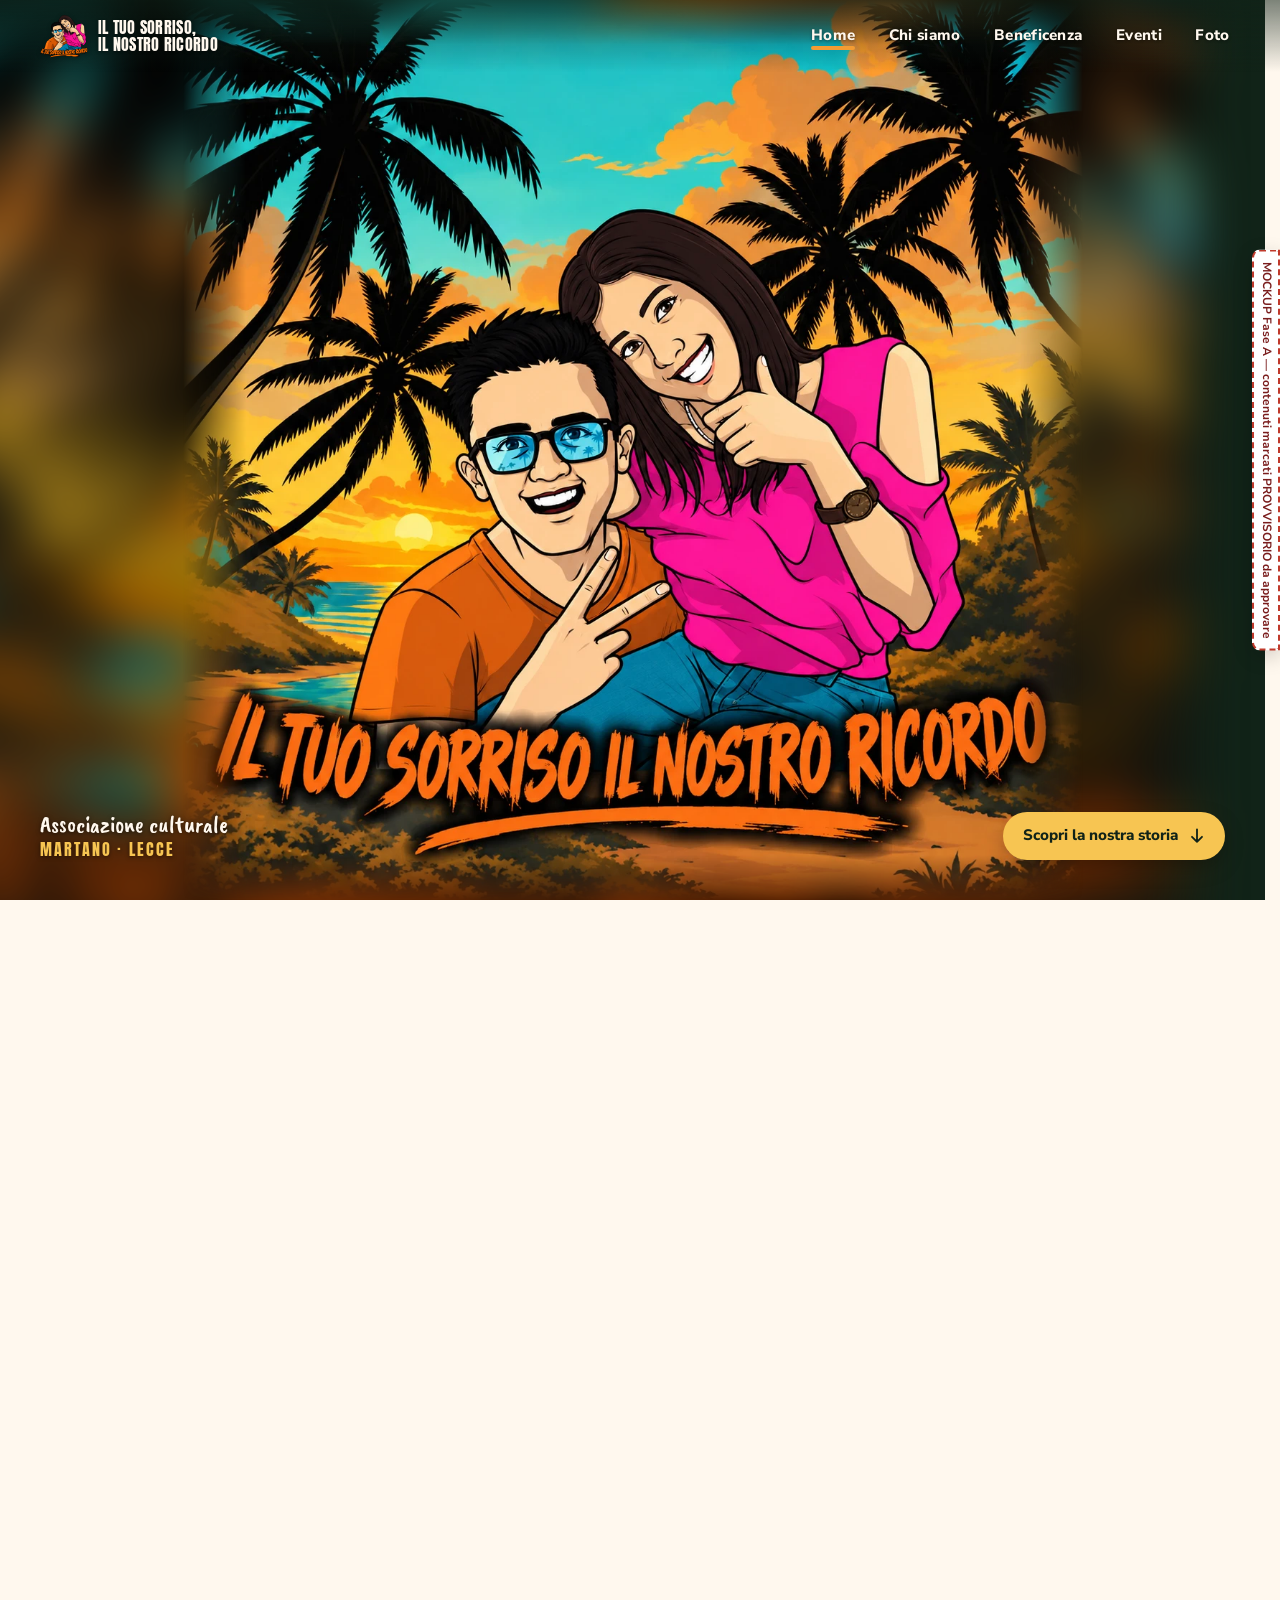
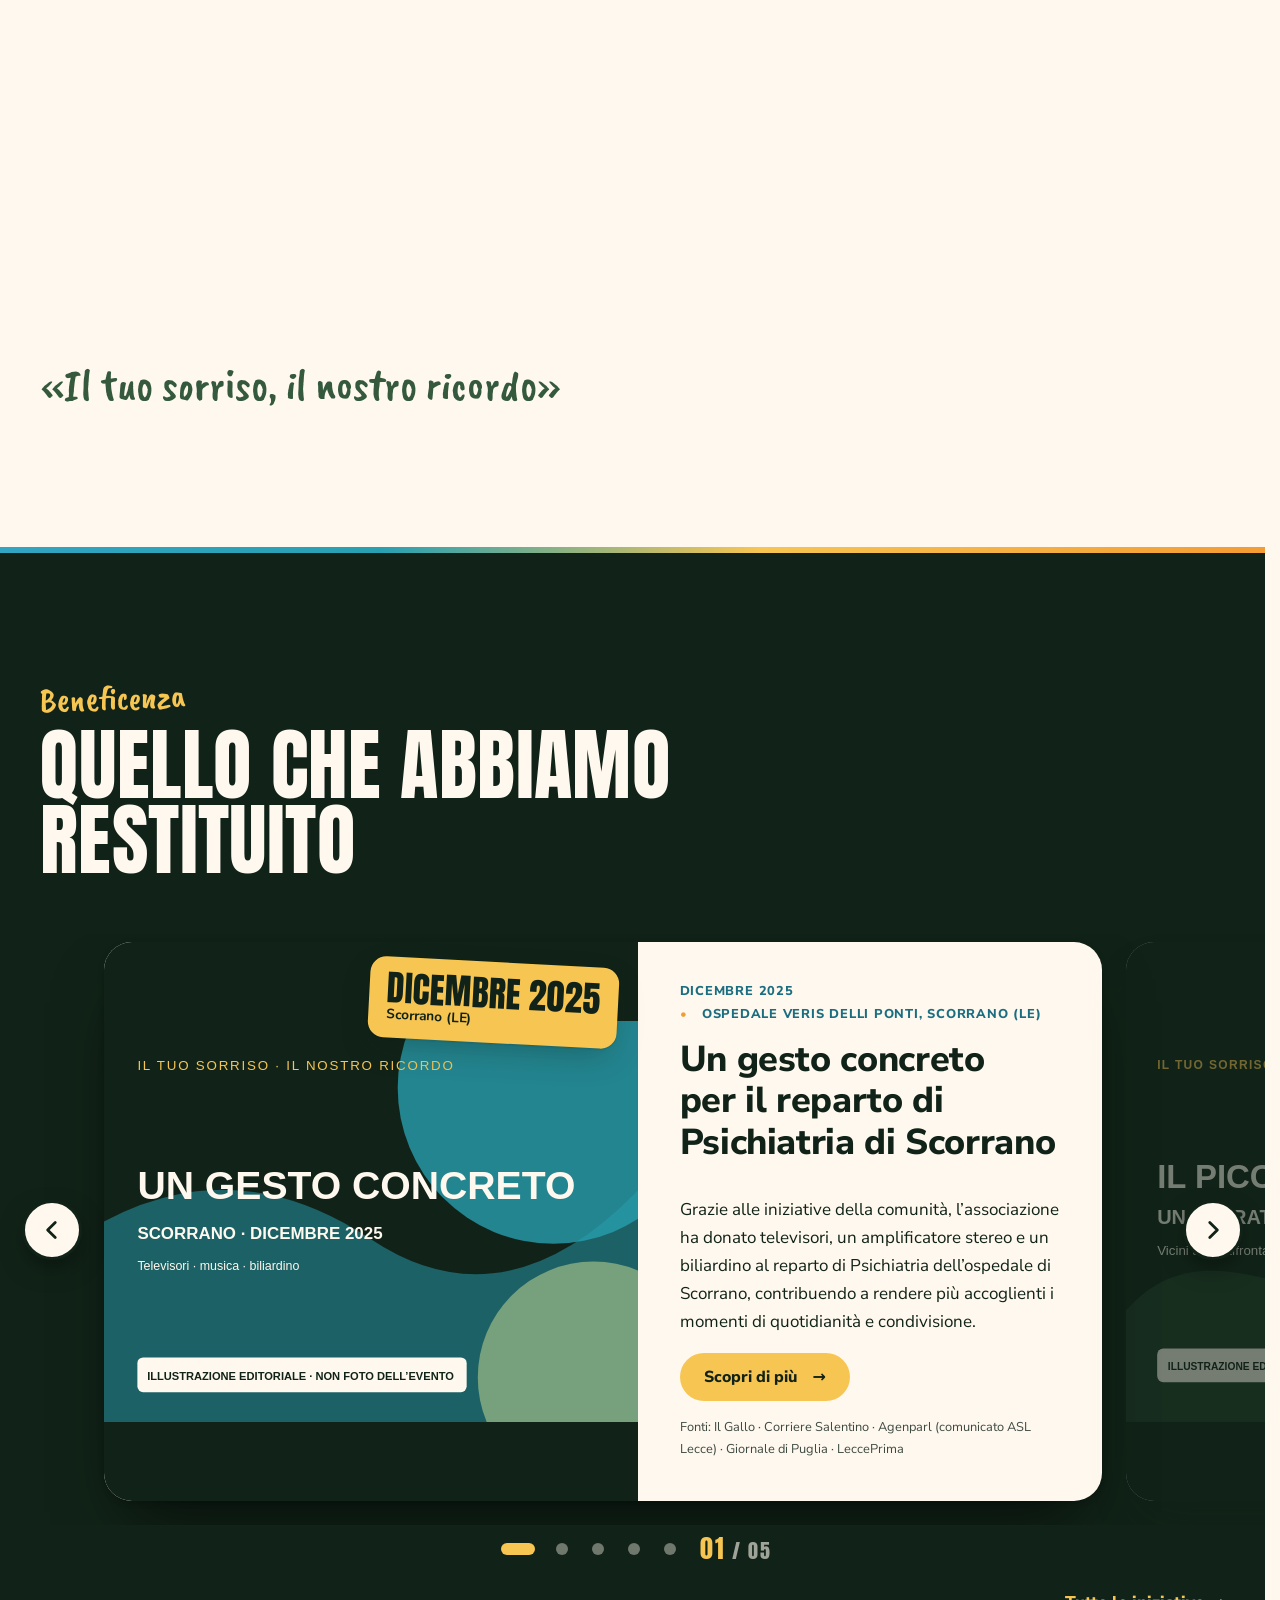
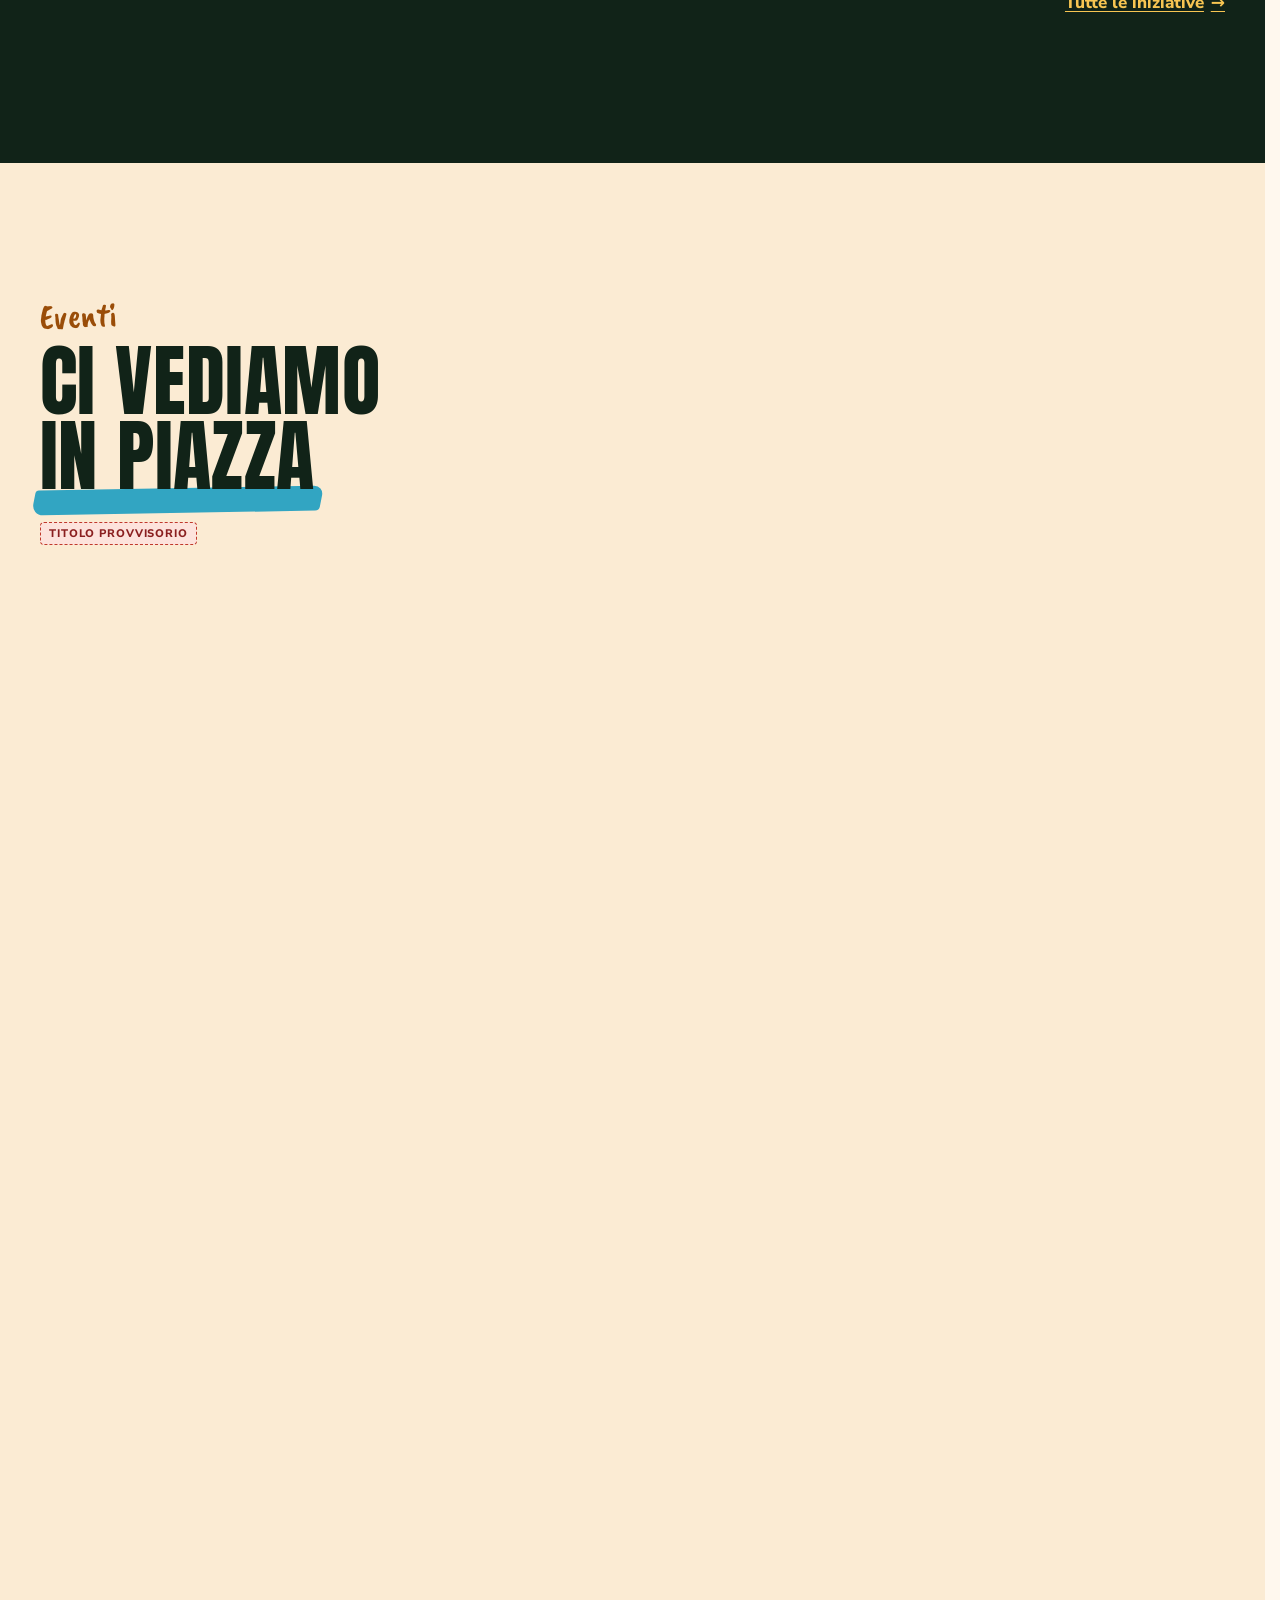
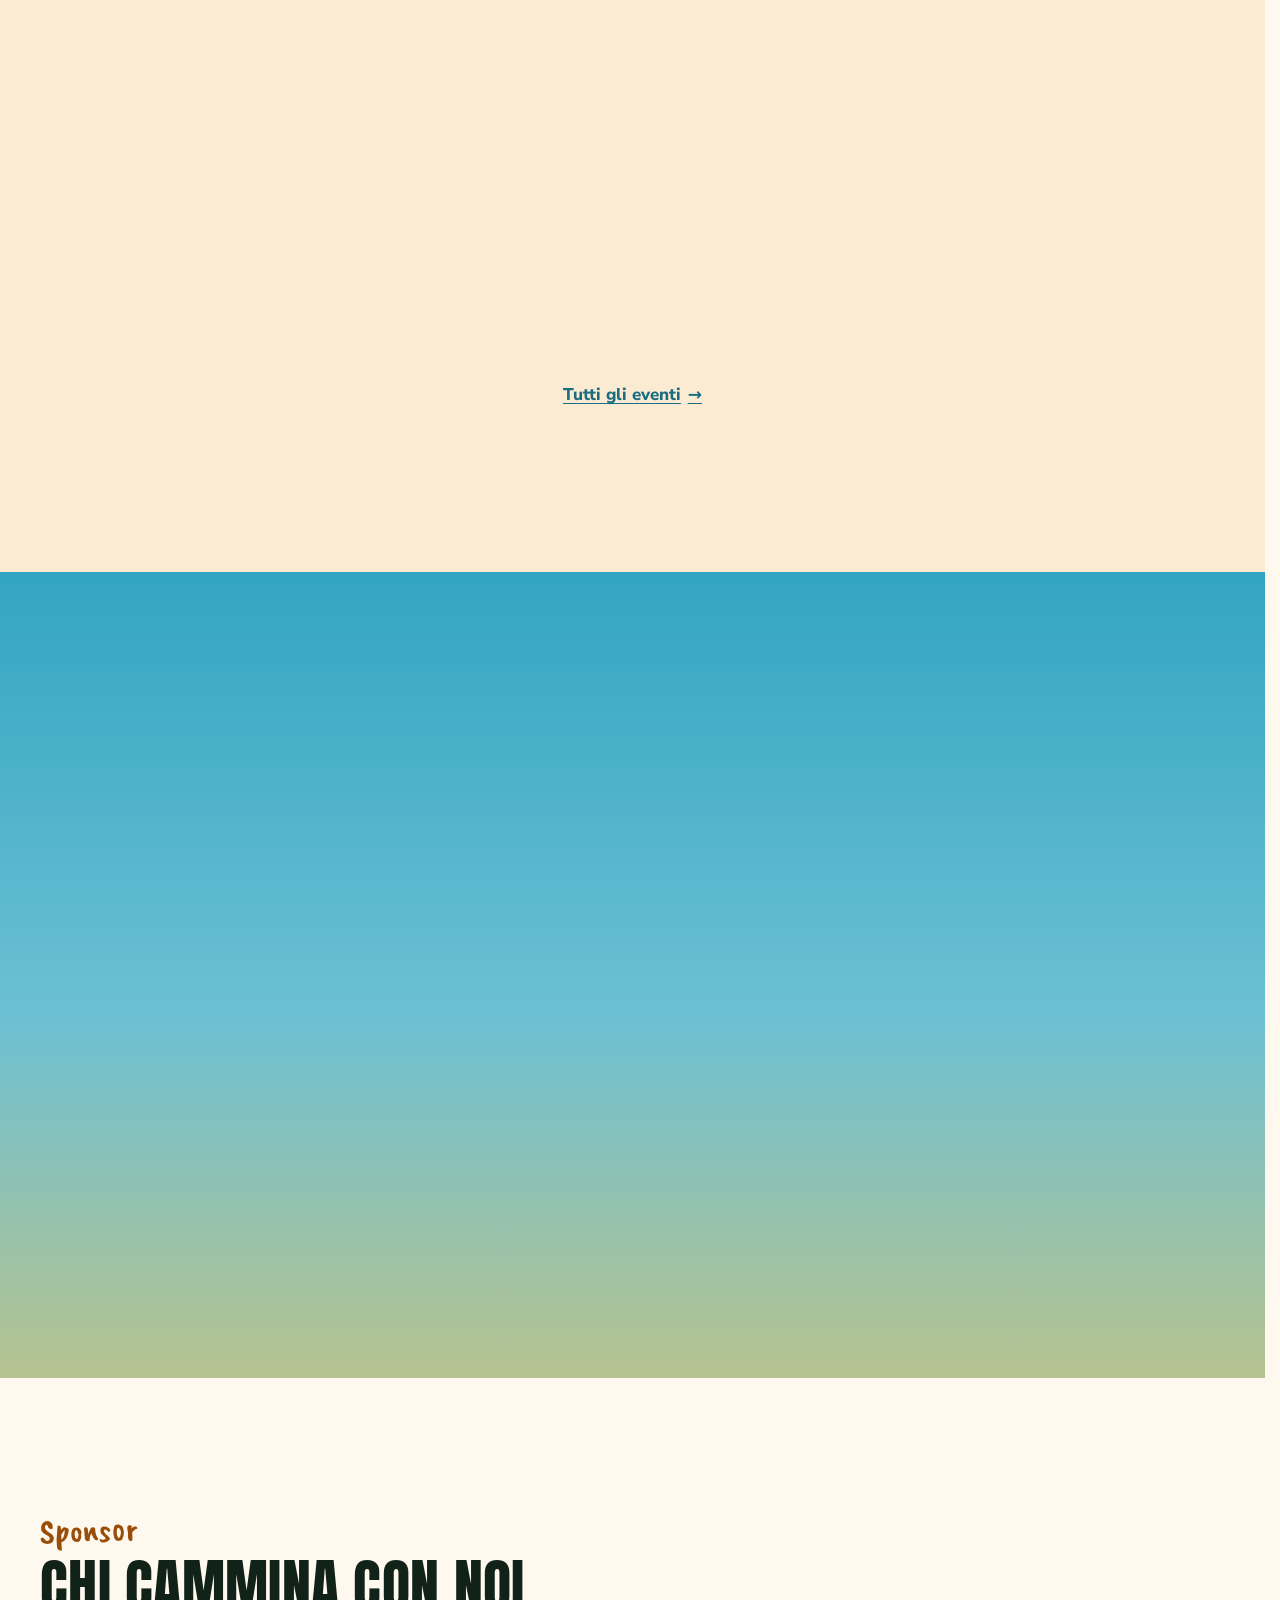
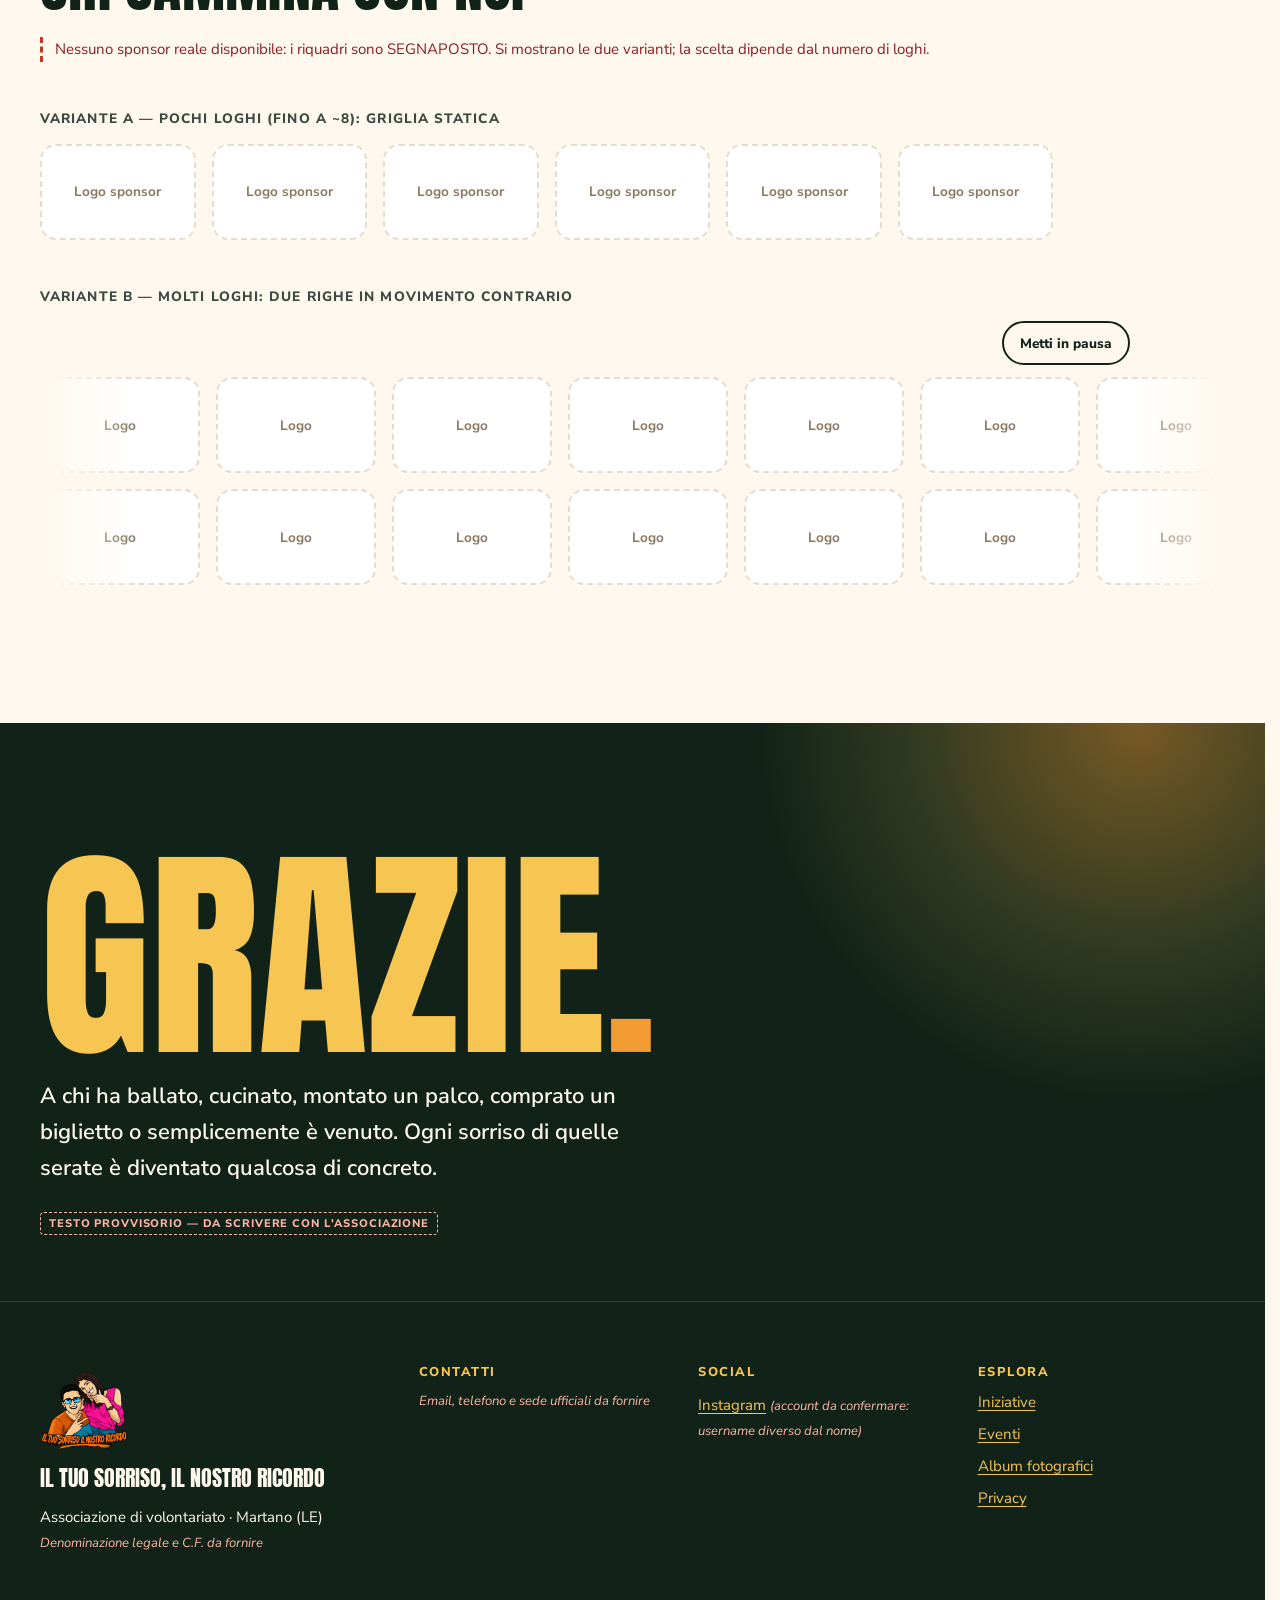
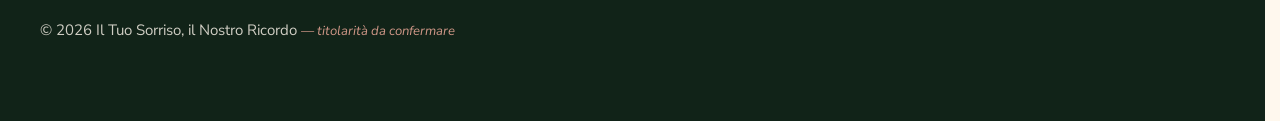
==== commit 0d75be0a: "content: integra storia missione e attività dal PDF nella Home" ====
--- a/design/mockup/index.html
+++ b/design/mockup/index.html
@@ -26,7 +26,7 @@
 
 <!-- ============ 1. INTRO + HERO ============ -->
 <section id="top" class="hero" aria-label="Benvenuti">
-  <h1 class="visually-hidden">Il Tuo Sorriso, il Nostro Ricordo — associazione di volontariato di Martano (LE)</h1>
+  <h1 class="visually-hidden">Il Tuo Sorriso, il Nostro Ricordo — associazione culturale di Martano (LE)</h1>
 
   <!-- Scena del tramonto: rivelata dall'intro con un cerchio che si apre dal sole -->
   <div class="hero__scene">
@@ -48,7 +48,7 @@
 
   <button class="hero__skip" type="button">Salta introduzione</button>
 
-  <p class="hero__place"><span>Associazione di volontariato</span> <span>Martano · Lecce</span></p>
+  <p class="hero__place"><span>Associazione culturale</span> <span>Martano · Lecce</span></p>
   <a class="hero__cue" href="#chi-siamo"><span>Scopri la nostra storia</span><svg viewBox="0 0 24 24" aria-hidden="true"><path d="M12 4v15m0 0-6-6m6 6 6-6" fill="none" stroke="currentColor" stroke-width="2.2" stroke-linecap="round" stroke-linejoin="round"/></svg></a>
 </section>
 
@@ -62,9 +62,10 @@
     </header>
 
     <div class="about__text">
-      <p class="lead">Siamo un'associazione di volontariato di Martano, nata per custodire il ricordo di Simone e Francesca e trasformarlo in iniziative concrete per il nostro territorio.</p>
-      <p>Lo facciamo con gli eventi dell'estate, con la musica e con le persone che ogni volta rispondono presenti. Quello che raccogliamo torna alla comunità, in particolare alle realtà sociosanitarie locali.</p>
-      <p class="note-prov">Testo PROVVISORIO scritto solo con i fatti riportati dalla stampa. Storia, data di fondazione e parole su Simone e Francesca vanno scritti e approvati dall'associazione.</p>
+      <p class="lead">Siamo un gruppo di giovani tra i 20 e i 30 anni, uniti da un legame speciale. La nostra associazione culturale è nata a Martano per custodire il ricordo di due cari amici: Simone e Francesca.</p>
+      <p>Simone ci ha lasciato prematuramente in un incidente stradale mentre si recava al lavoro; Francesca a causa di un tumore. Vogliamo portare avanti la loro presenza, il loro spirito e il loro sorriso nella comunità, trasformando il dolore in gesti di solidarietà e amore.</p>
+      <p>Ogni anno organizziamo una serata commemorativa, promuoviamo tornei di calcetto e pallavolo destinando il ricavato a iniziative solidali. Stiamo inoltre preparando attività dedicate alla prevenzione e alla sensibilizzazione dei giovani.</p>
+      <p class="note-prov">Testo tratto dalla presentazione dell'associazione (pagine 2–3). Da approvare prima della pubblicazione; non sono state aggiunte informazioni biografiche ulteriori.</p>
     </div>
 
     <figure class="about__photo about__photo--a">
